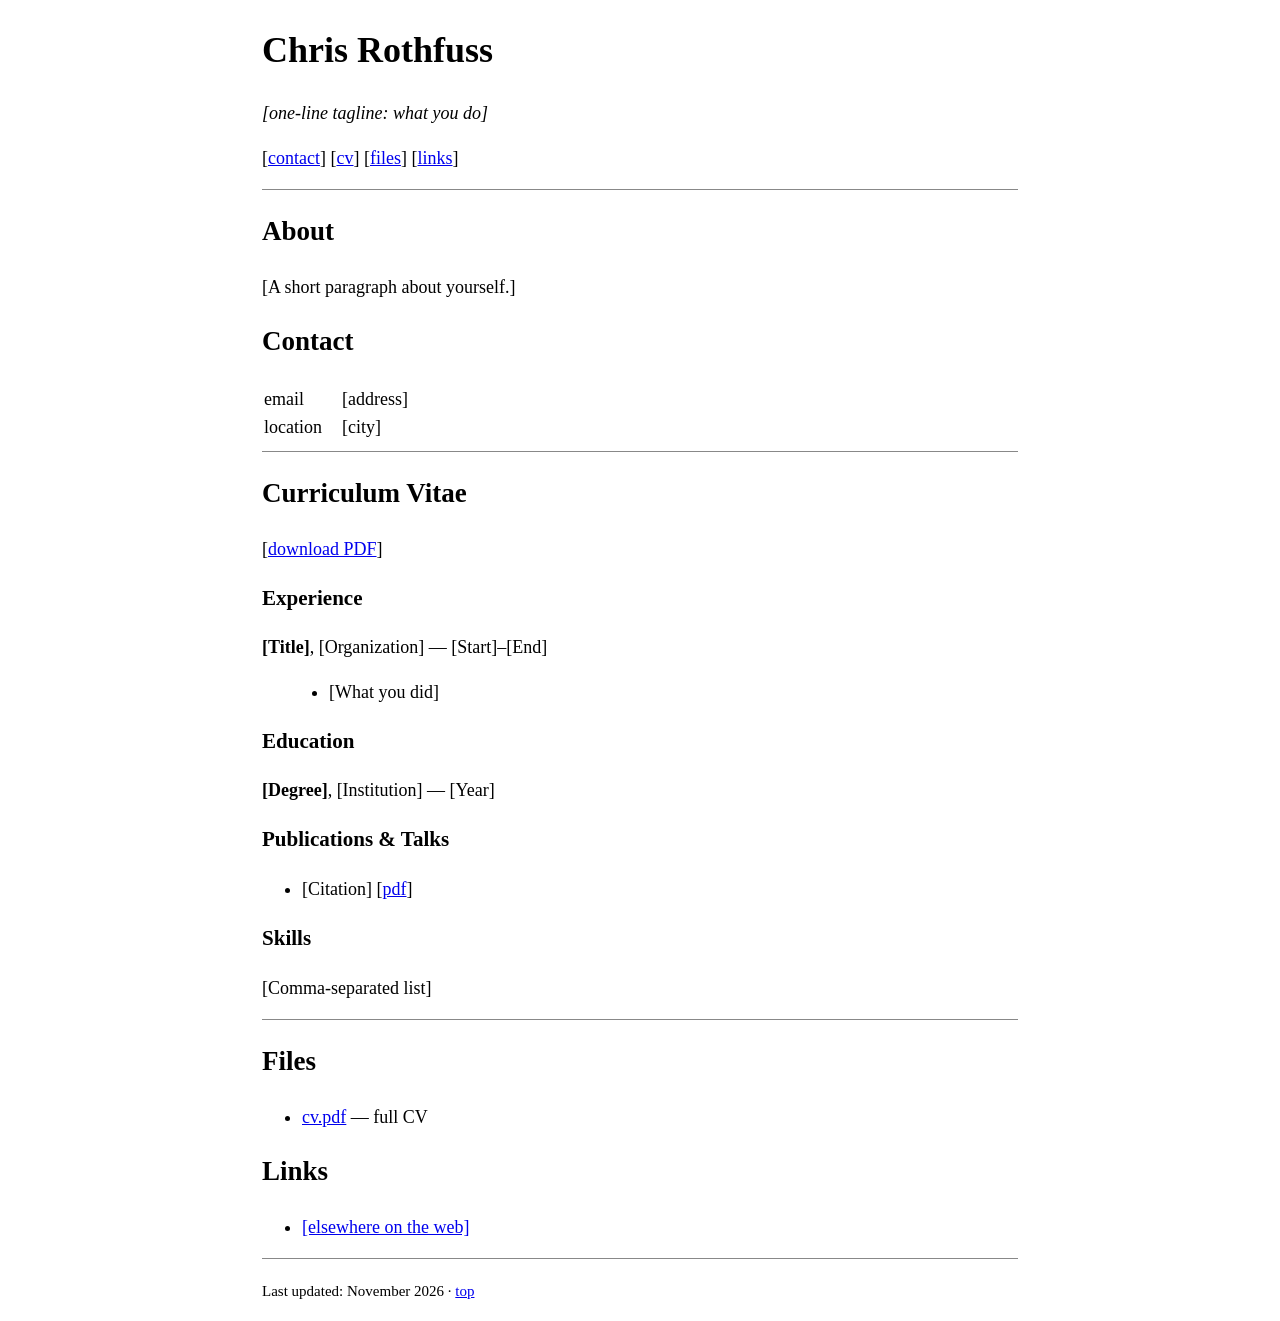
==== index.html @ 146966d4 "Scaffold minimal static personal site Co-Authored-By: Claude Opus 5.5 <noreply@anthropic.com> Claude" ====
<!DOCTYPE html>
<html lang="en">
<head>
<meta charset="utf-8">
<meta name="viewport" content="width=device-width, initial-scale=1">
<title>Chris Rothfuss</title>
<meta name="description" content="Chris Rothfuss - contact, CV, and files.">
<link rel="stylesheet" href="style.css">
</head>
<body>

<h1>Chris Rothfuss</h1>
<p><i>[one-line tagline: what you do]</i></p>

<p>
[<a href="#contact">contact</a>]
[<a href="#cv">cv</a>]
[<a href="#files">files</a>]
[<a href="#links">links</a>]
</p>

<hr>

<h2 id="about">About</h2>
<p>[A short paragraph about yourself.]</p>

<h2 id="contact">Contact</h2>
<table>
<tr><td>email</td><td>[address]</td></tr>
<tr><td>location</td><td>[city]</td></tr>
</table>

<hr>

<h2 id="cv">Curriculum Vitae</h2>
<p>[<a href="files/cv.pdf">download PDF</a>]</p>

<h3>Experience</h3>
<dl>
<dt><b>[Title]</b>, [Organization] &mdash; [Start]&ndash;[End]</dt>
<dd>
<ul>
<li>[What you did]</li>
</ul>
</dd>
</dl>

<h3>Education</h3>
<dl>
<dt><b>[Degree]</b>, [Institution] &mdash; [Year]</dt>
</dl>

<h3>Publications &amp; Talks</h3>
<ul>
<li>[Citation] [<a href="#">pdf</a>]</li>
</ul>

<h3>Skills</h3>
<p>[Comma-separated list]</p>

<hr>

<h2 id="files">Files</h2>
<ul>
<li><a href="files/cv.pdf">cv.pdf</a> &mdash; full CV</li>
</ul>

<h2 id="links">Links</h2>
<ul>
<li><a href="#">[elsewhere on the web]</a></li>
</ul>

<hr>
<p><small>Last updated: November 2026 &middot; <a href="#">top</a></small></p>

</body>
</html>
---- style.css ----
/* Deliberately minimal. The page should read fine with this file deleted. */
body {
  max-width: 42em;
  margin: 1em auto;
  padding: 0 16px;
  font-family: "Times New Roman", Times, serif;
  font-size: 18px;
  line-height: 1.45;
  color: #000;
  background: #fff;
}
a { color: #00e; }
a:visited { color: #551a8b; }
hr { border: 0; border-top: 1px solid #888; }
td { padding: 0 1em 0 0; vertical-align: top; }
dd { margin-left: 1.5em; }
@media (prefers-color-scheme: dark) {
  body { color: #ddd; background: #111; }
  a { color: #8ab4ff; }
  a:visited { color: #c58af9; }
}
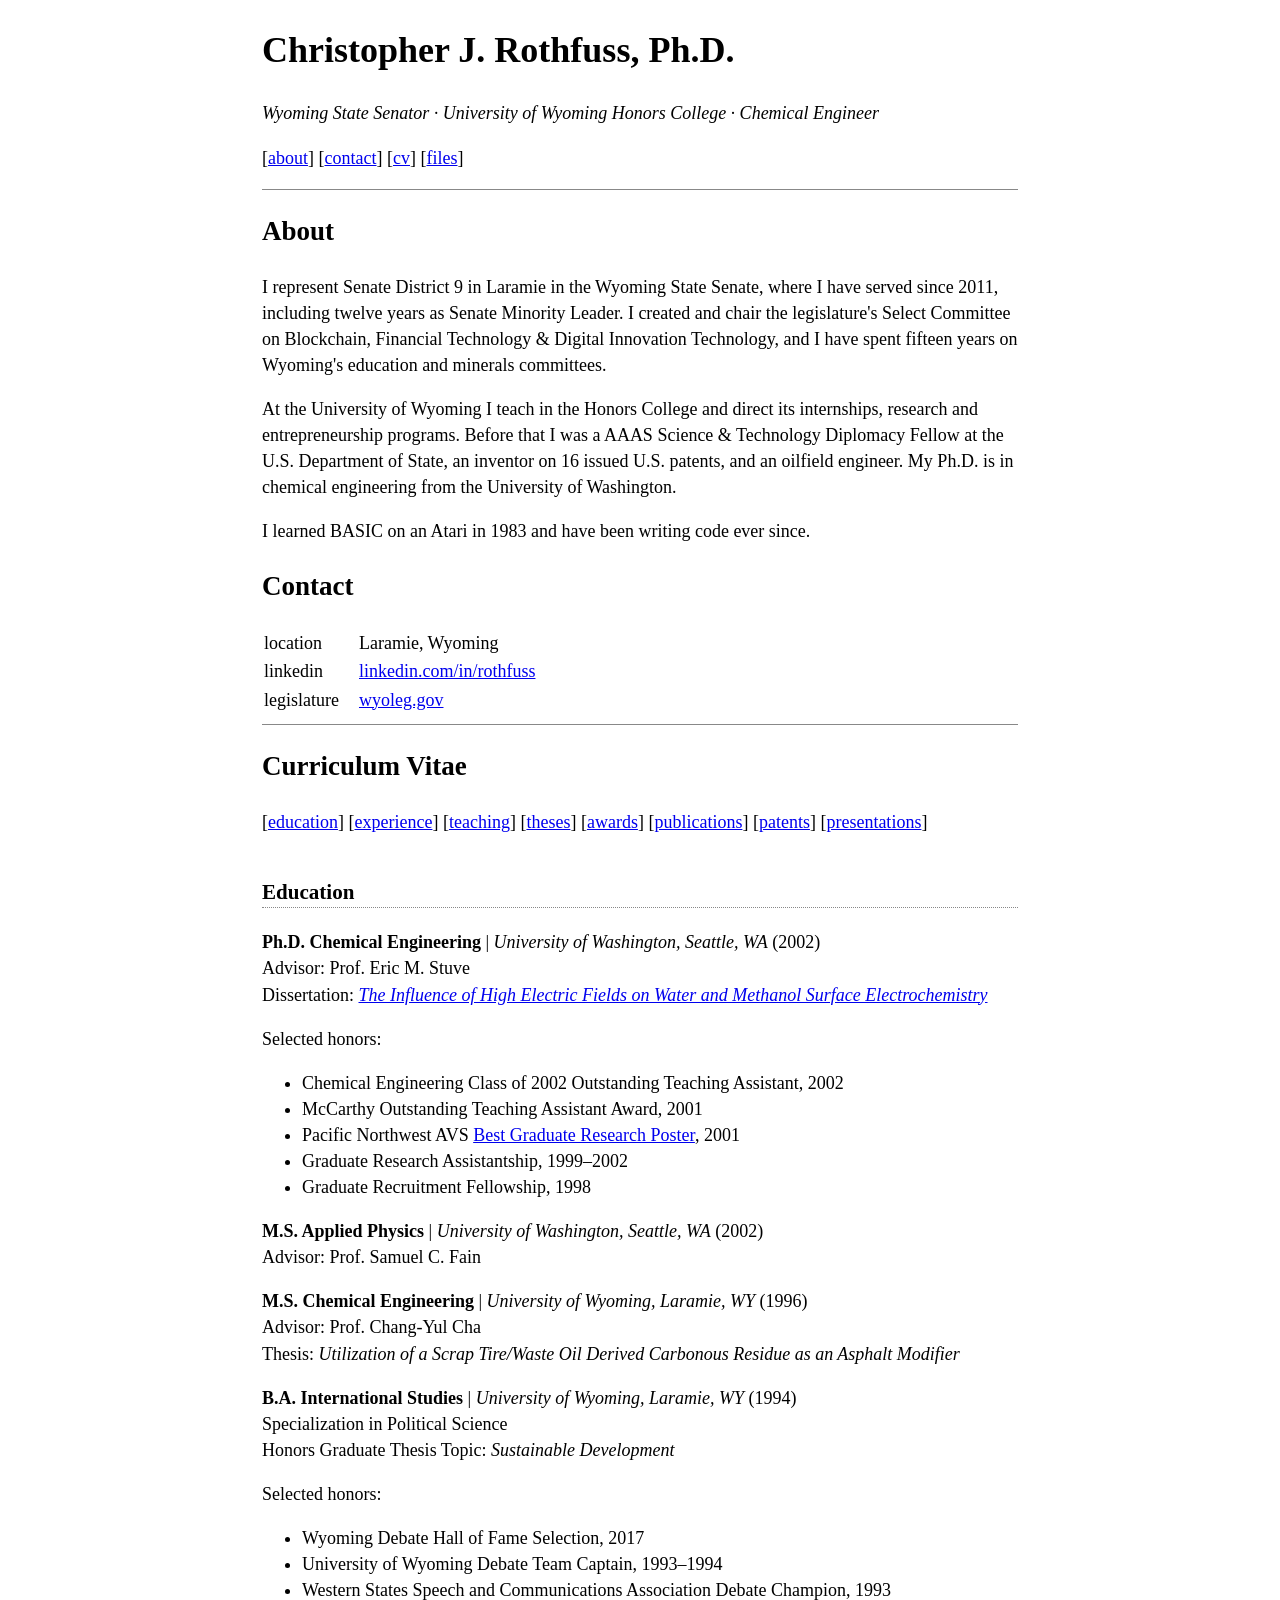
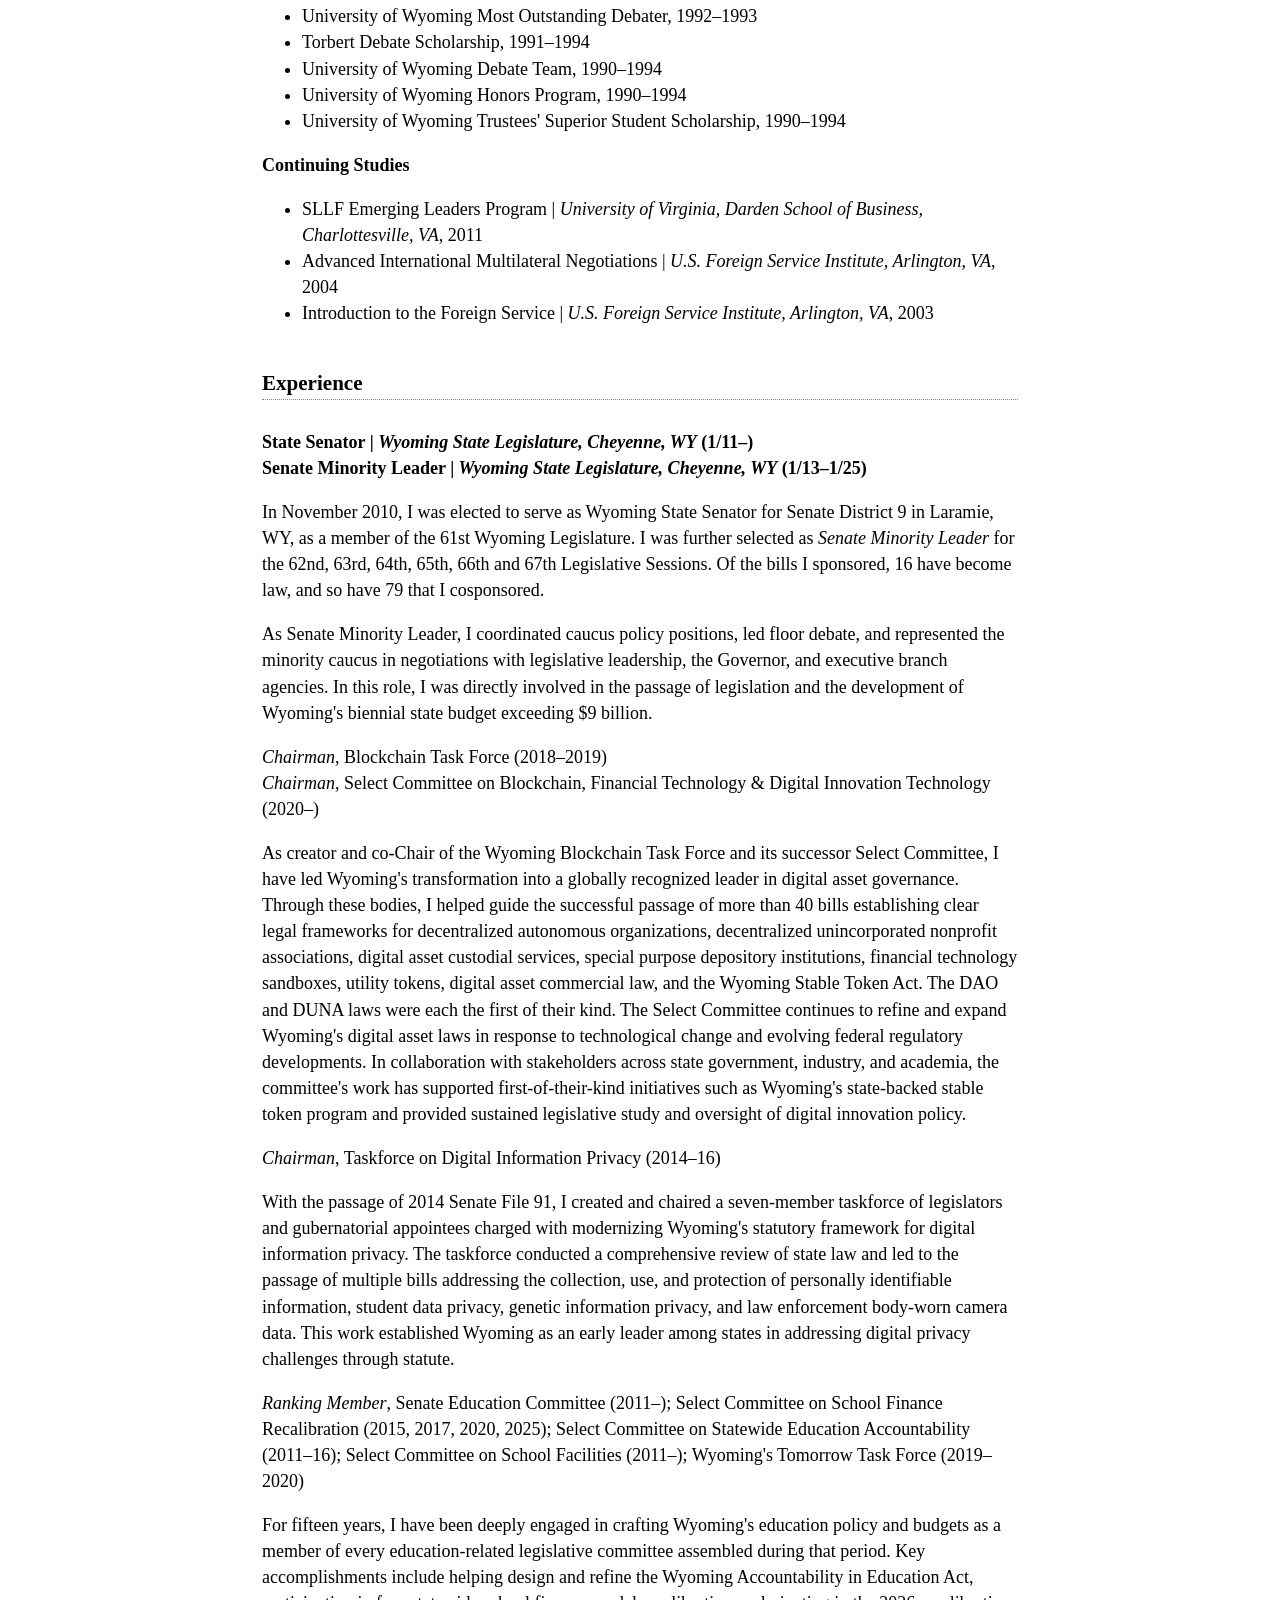
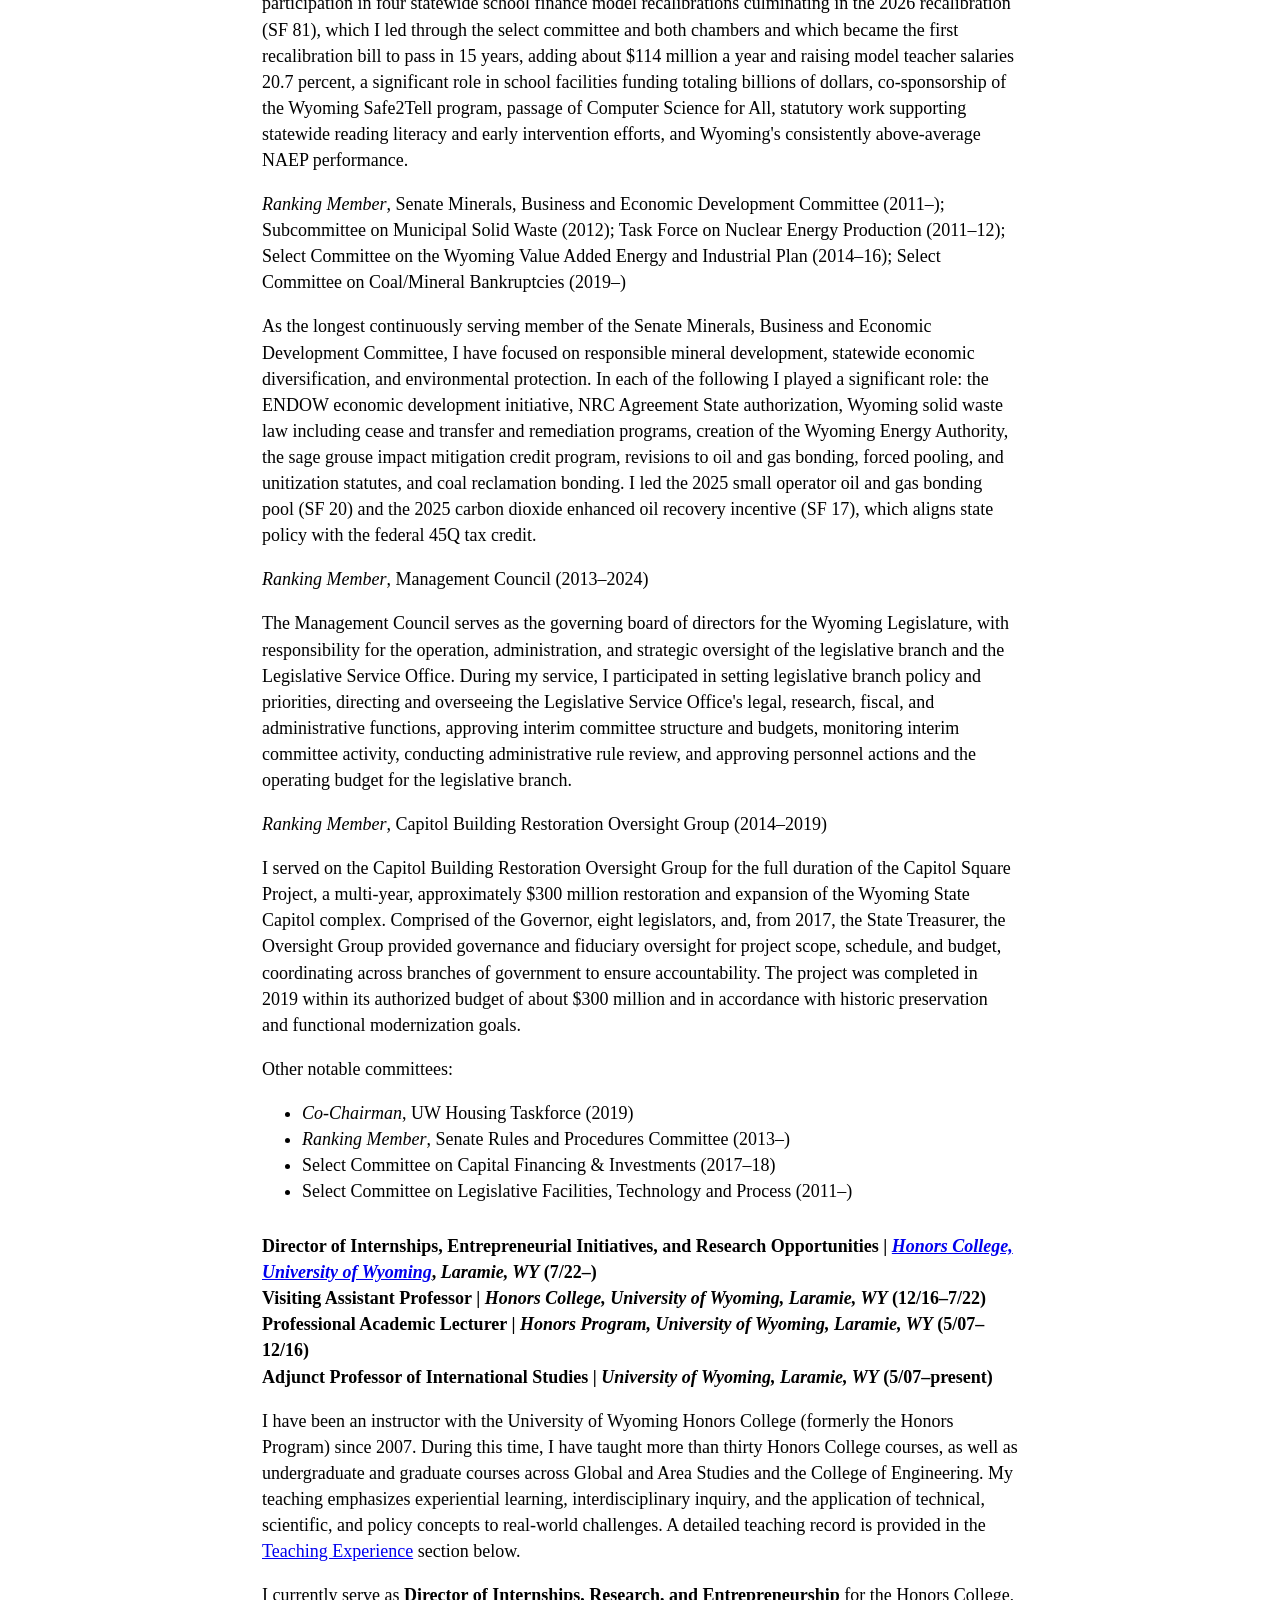
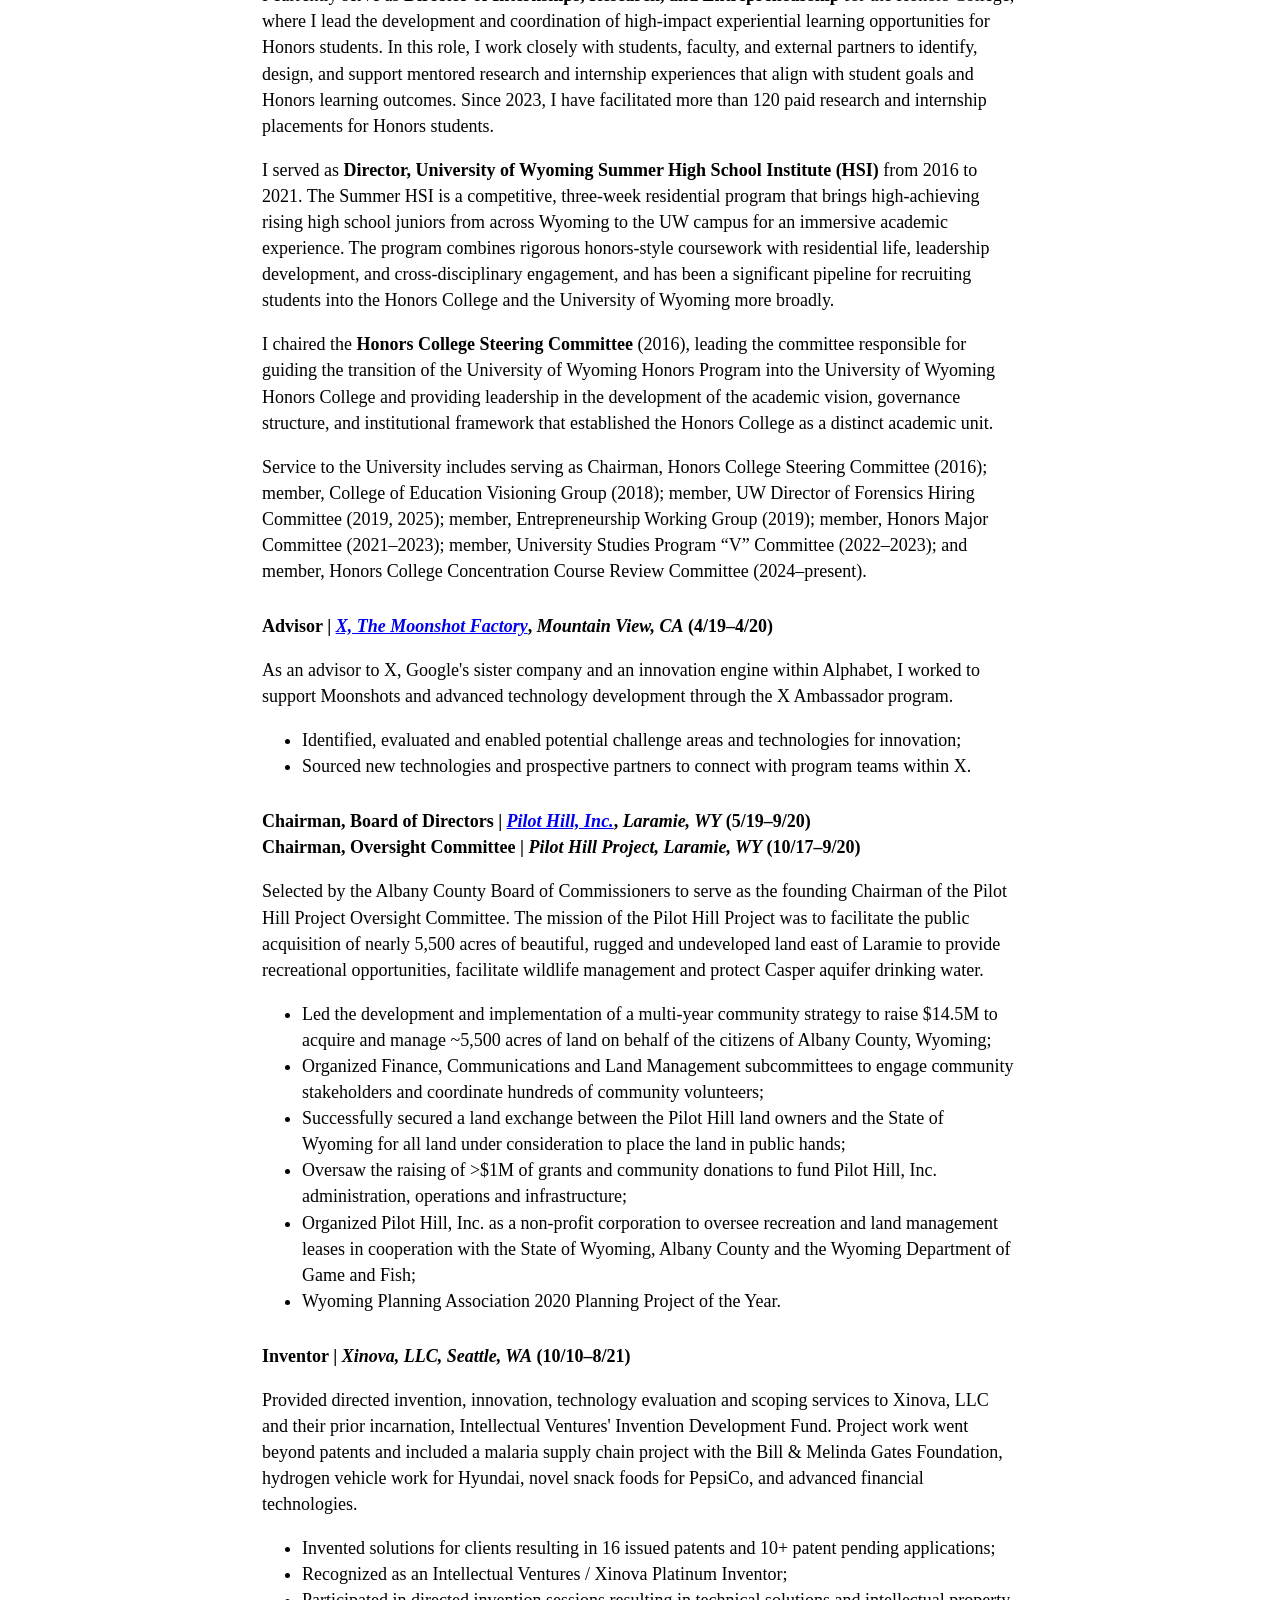
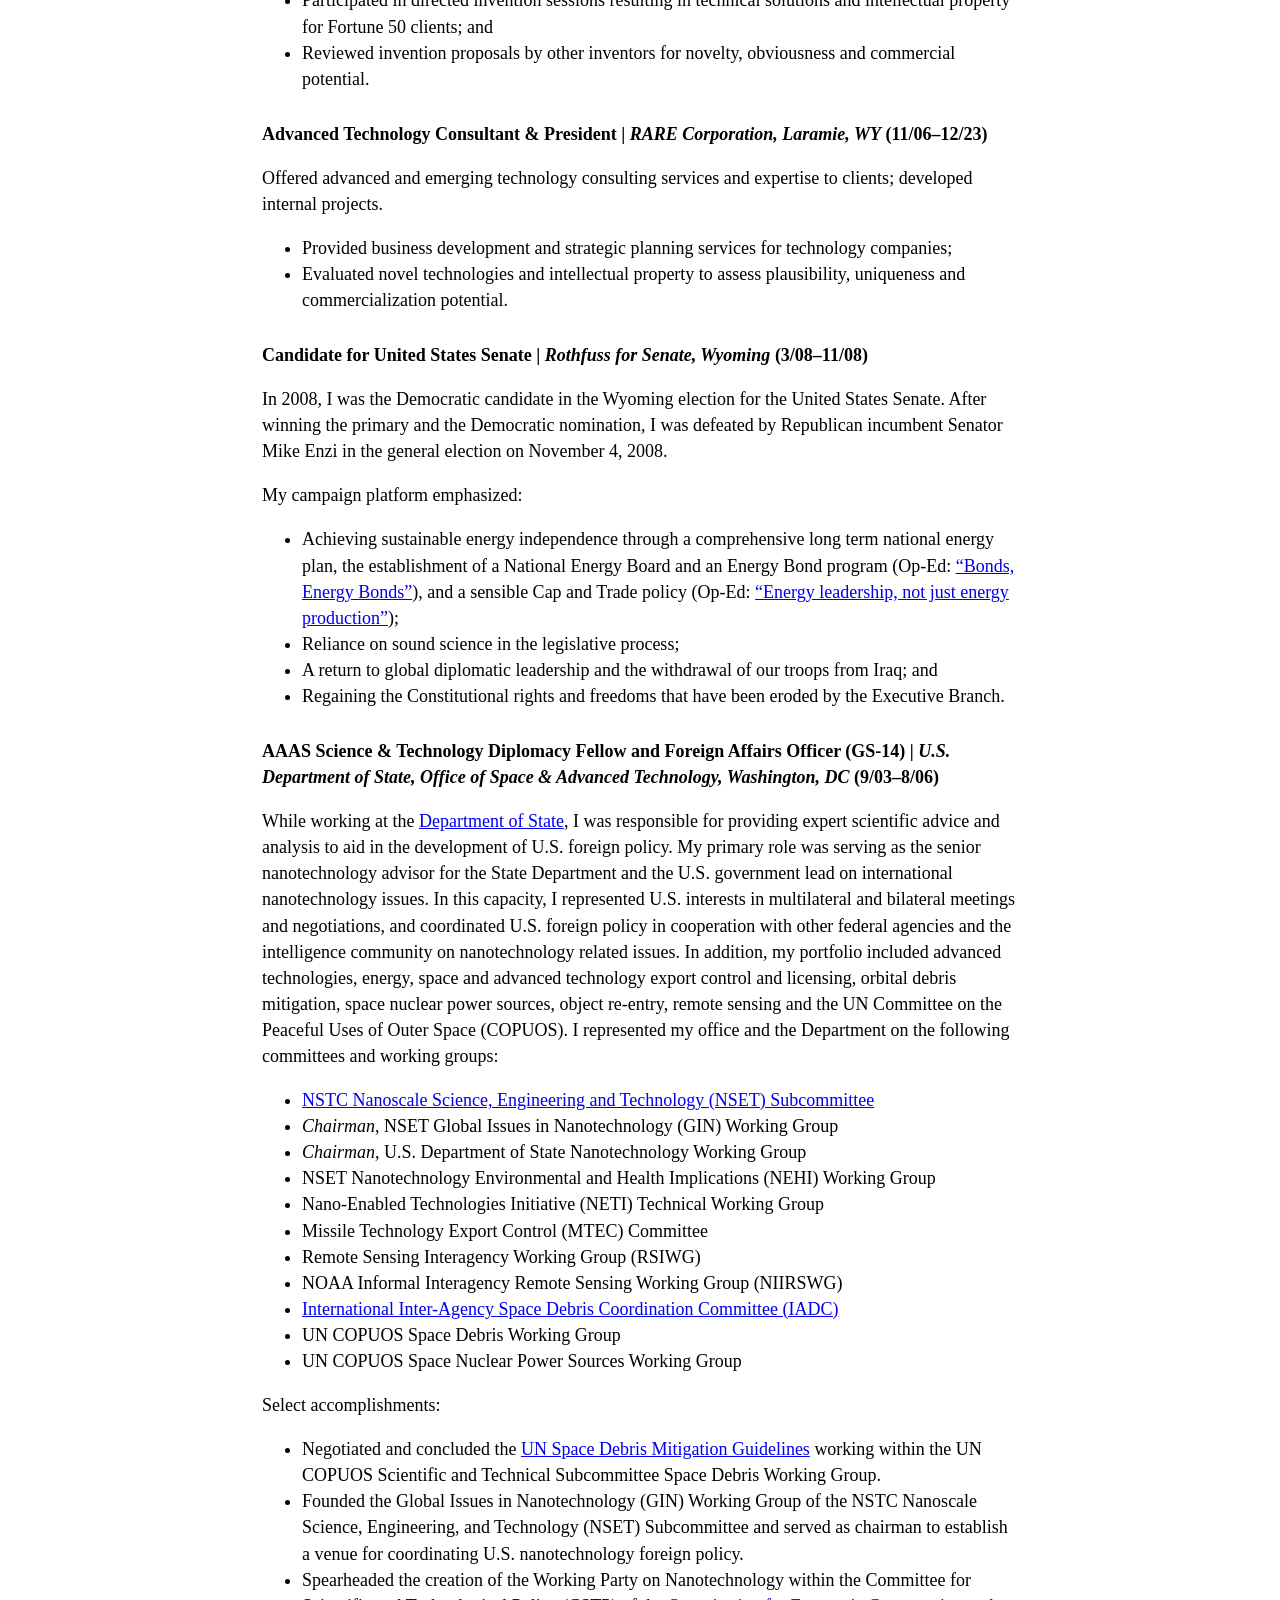
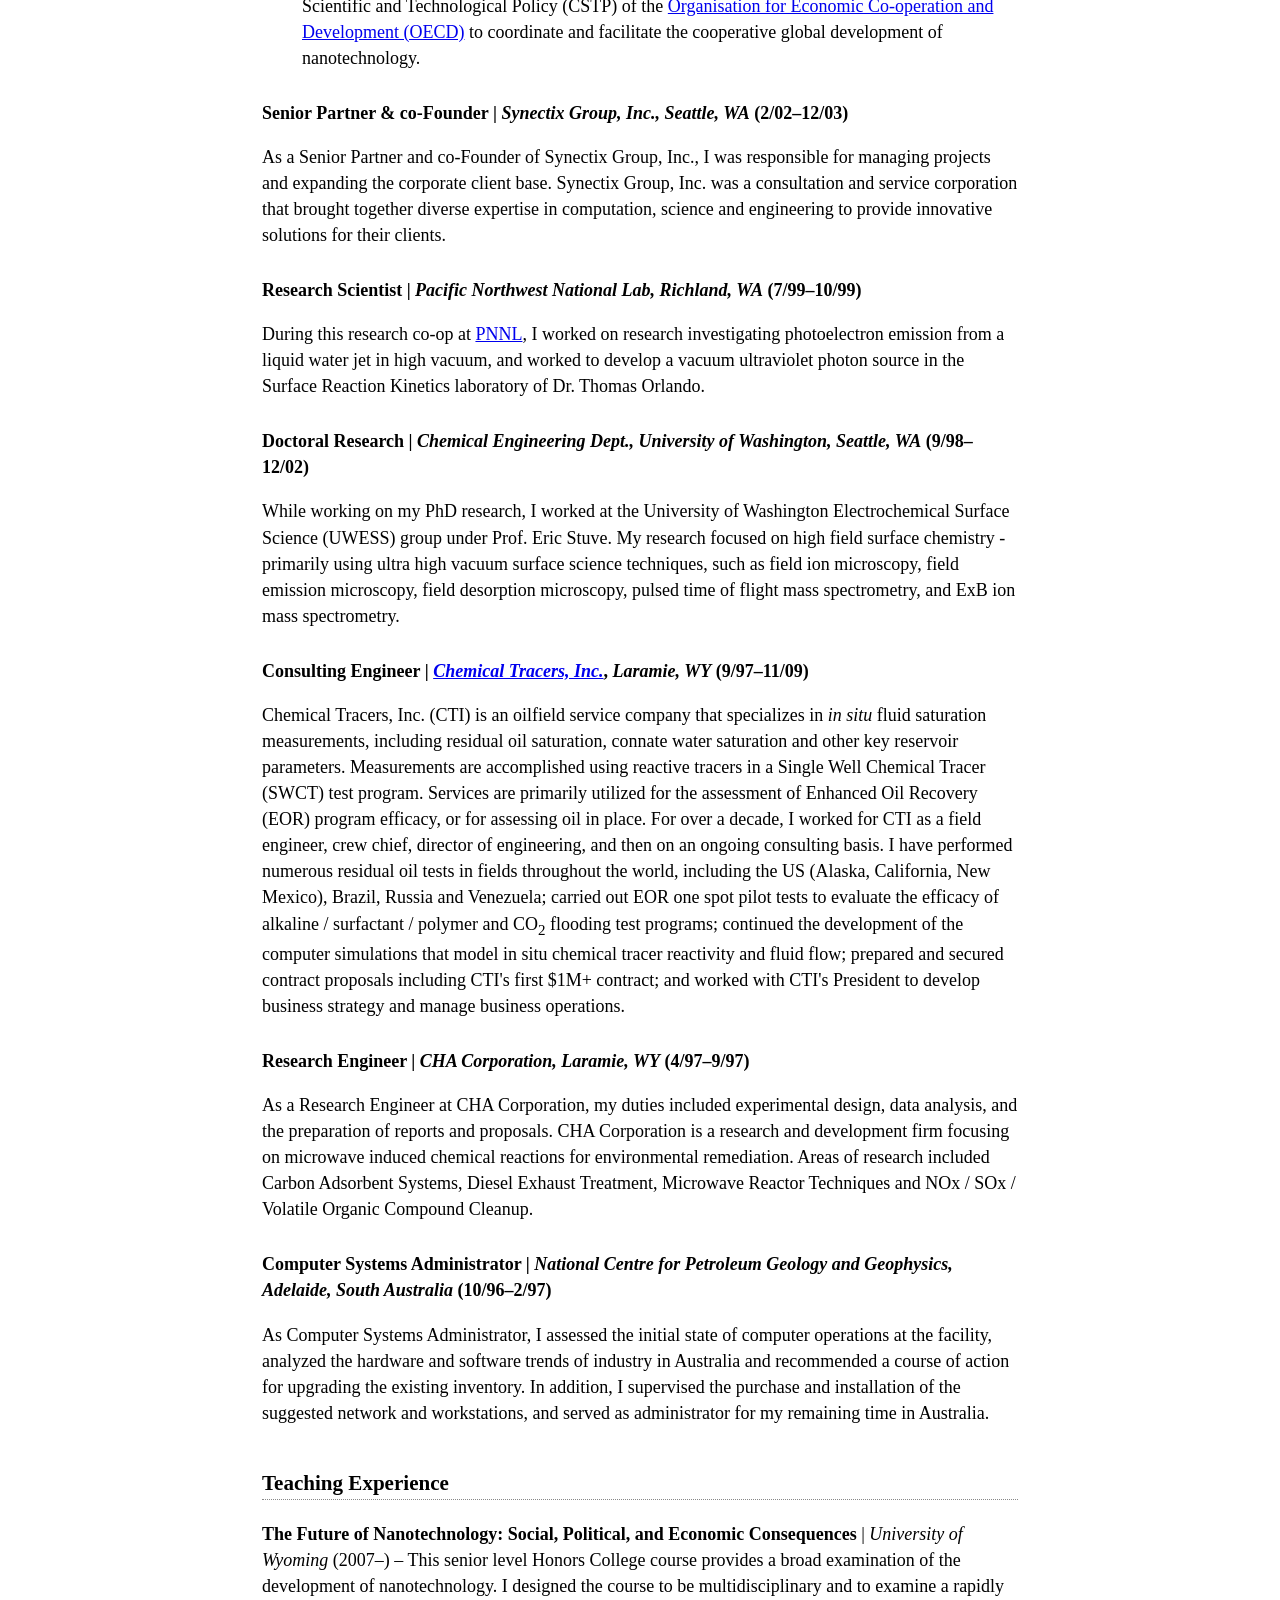
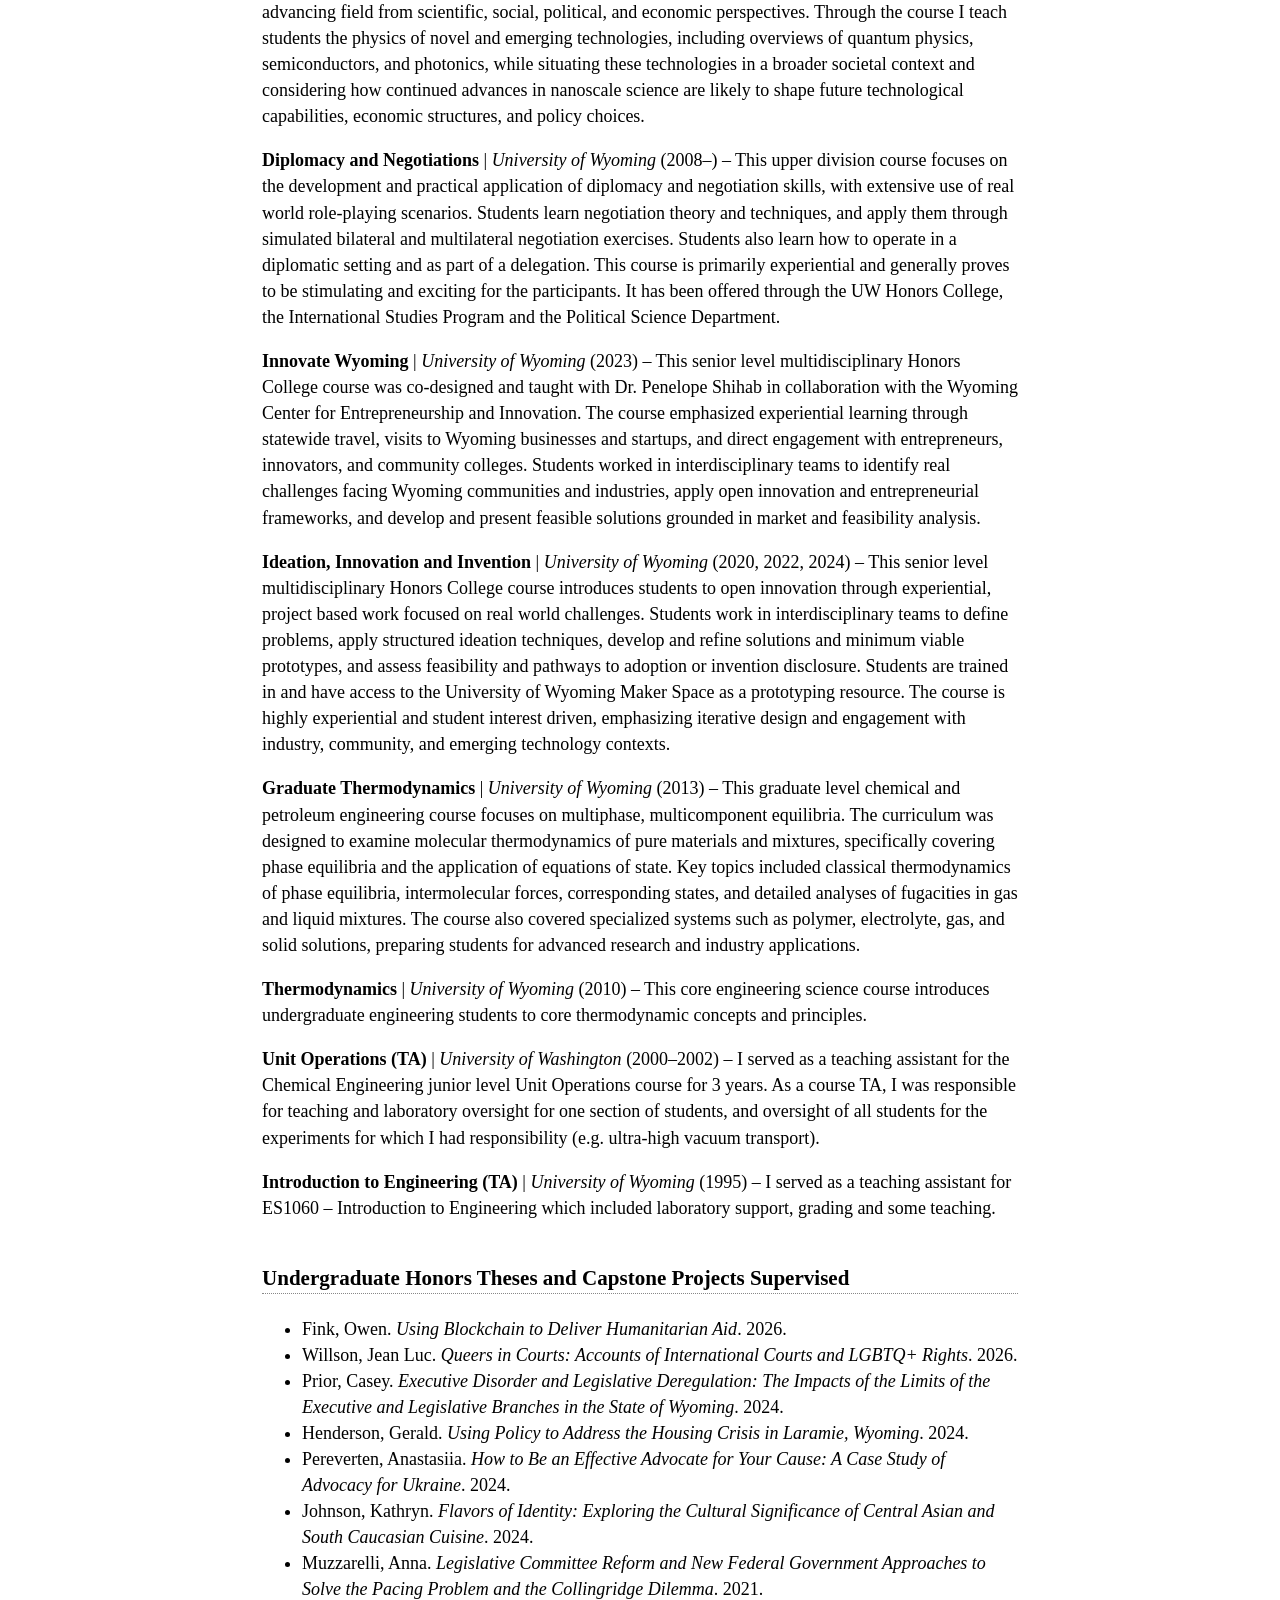
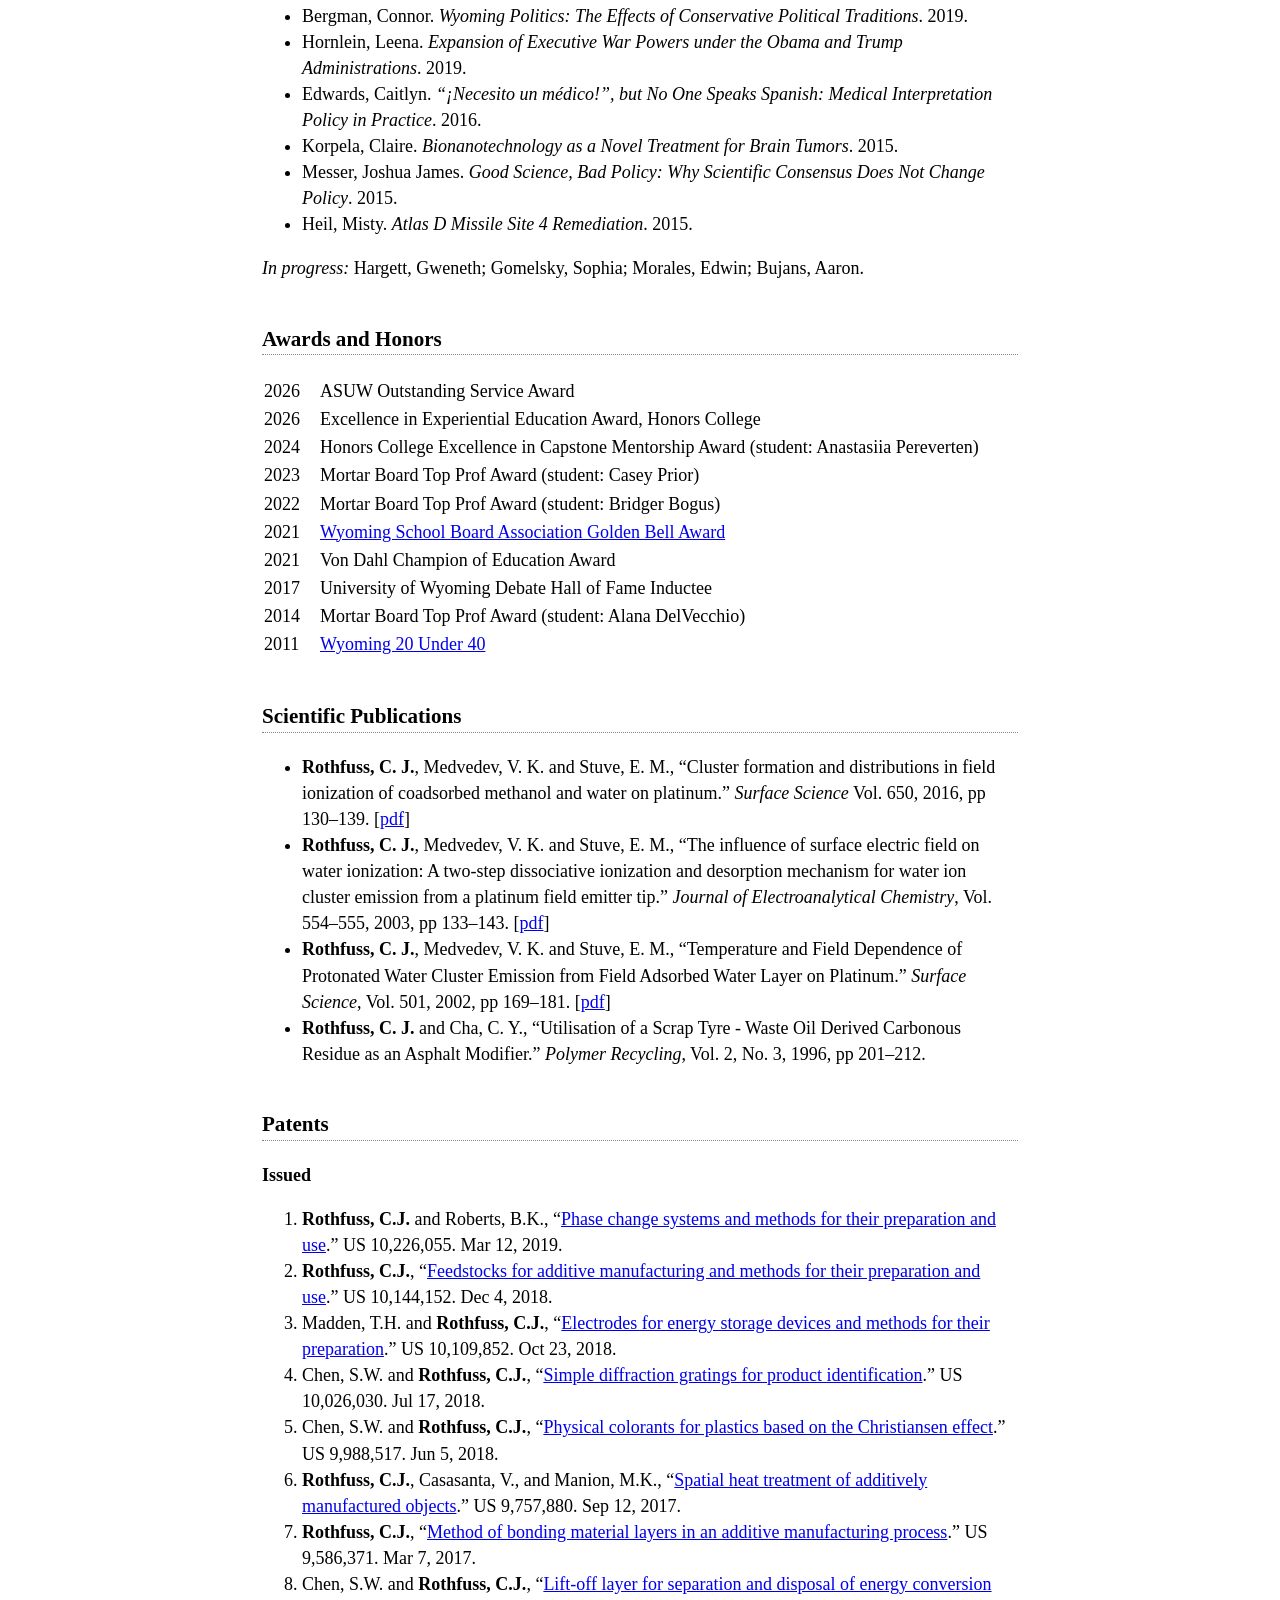
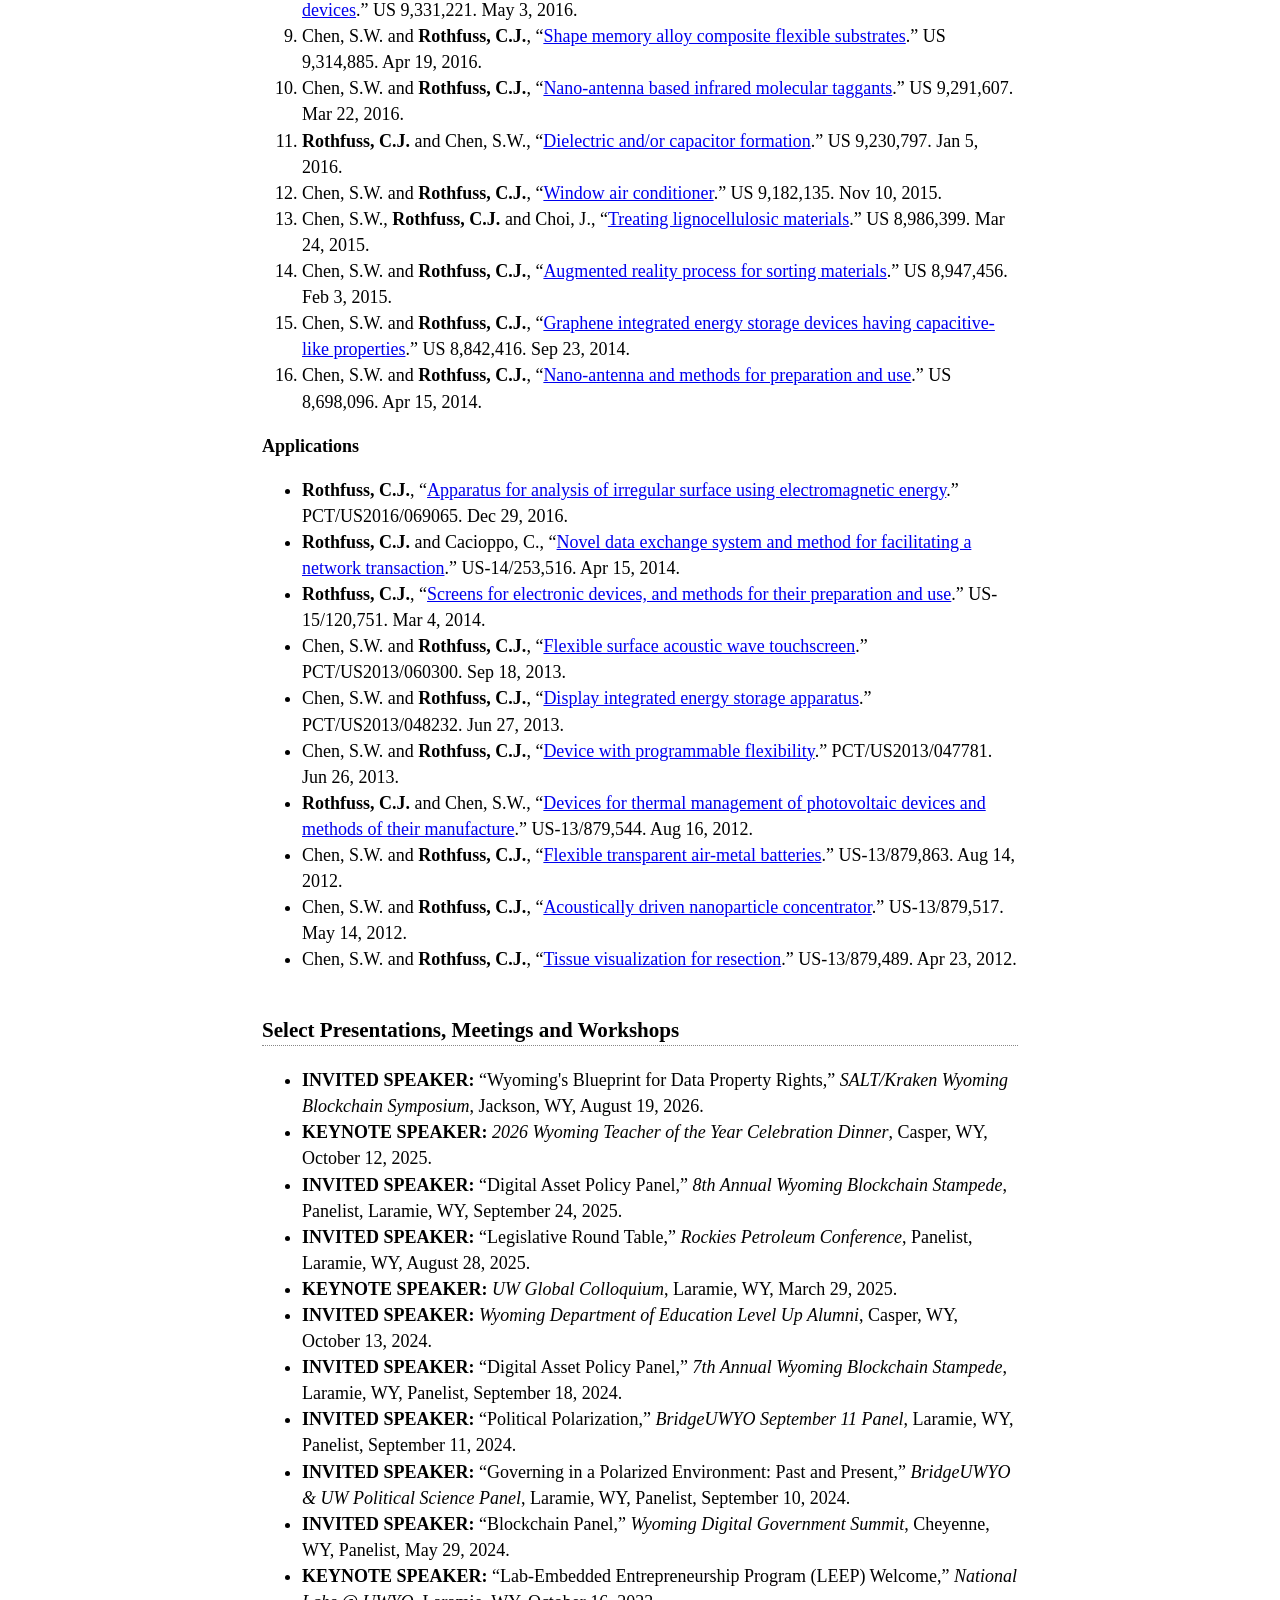
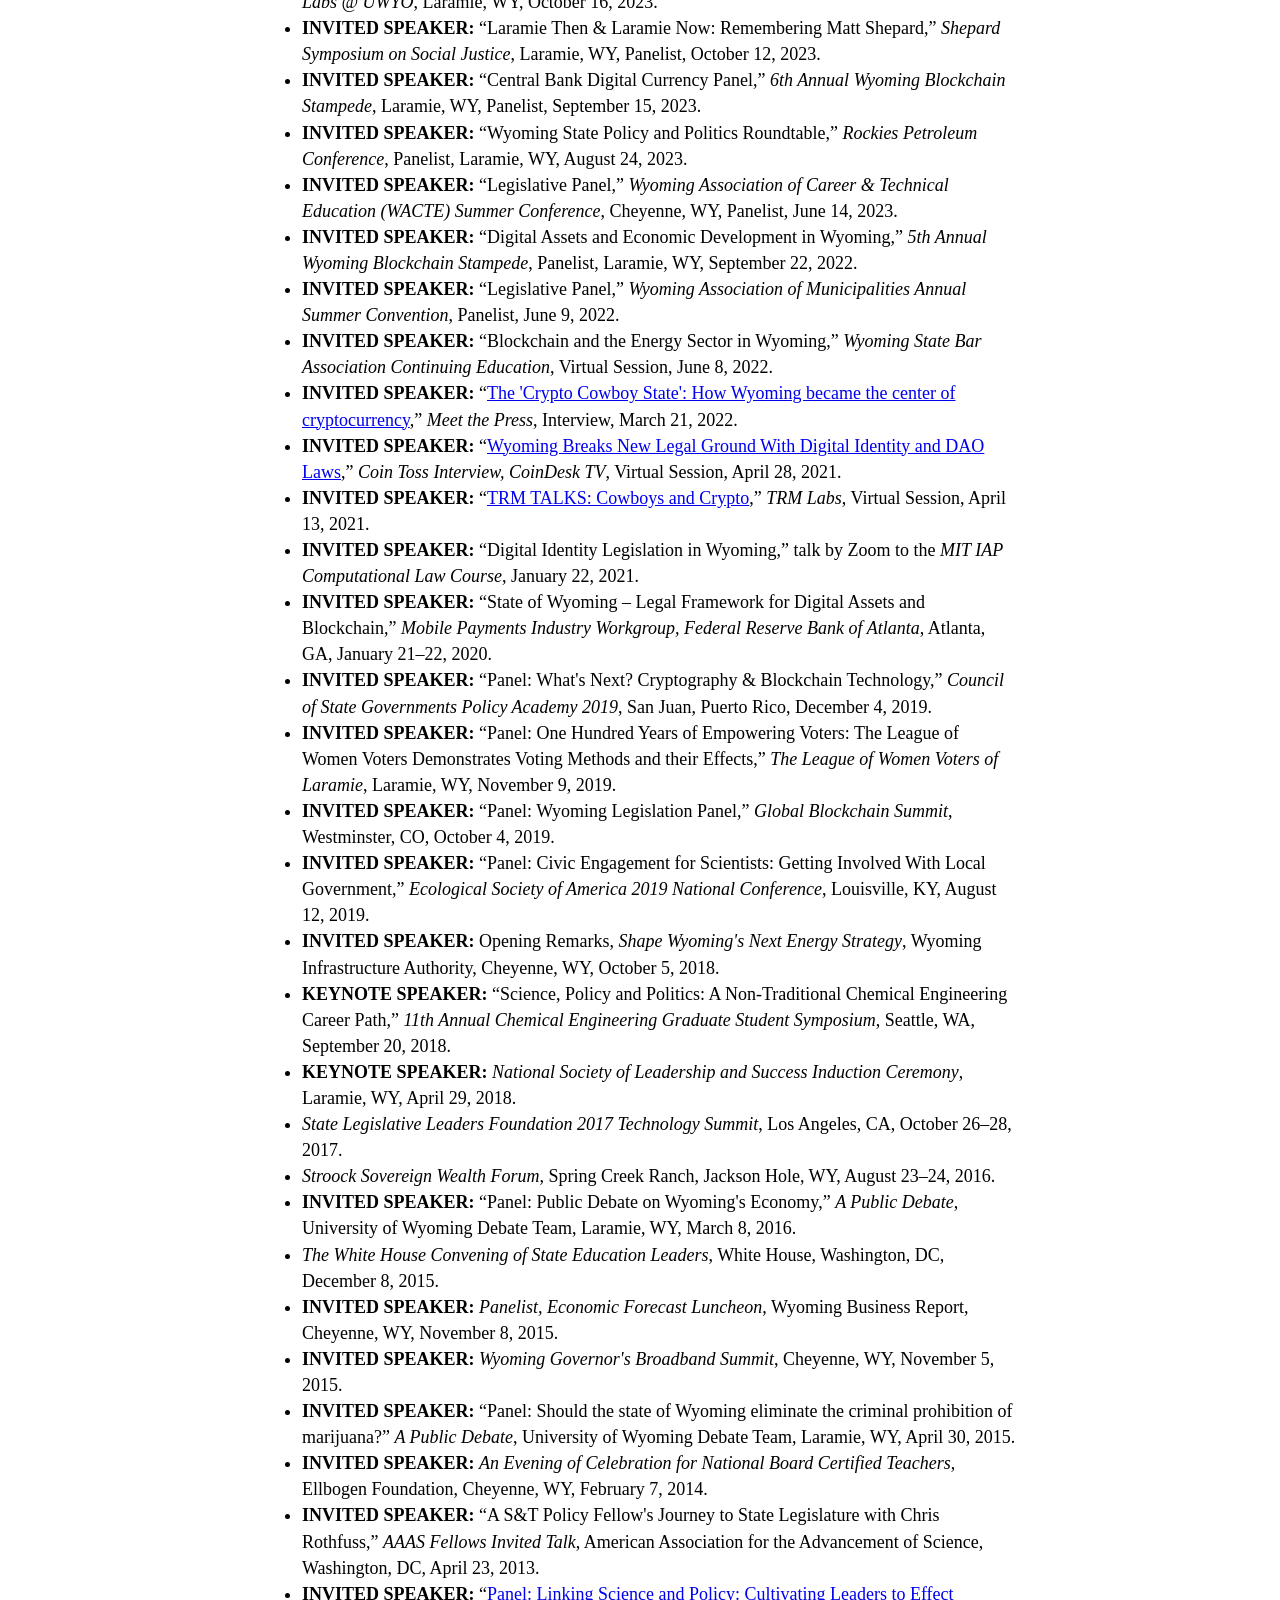
==== commit 36ae6905: "Add full CV content and associated files Co-Authored-By: Claude Opus 5.5 <noreply@anthropic.com> Cla" ====
--- a/index.html
+++ b/index.html
@@ -4,70 +4,660 @@
 <meta charset="utf-8">
 <meta name="viewport" content="width=device-width, initial-scale=1">
 <title>Chris Rothfuss</title>
-<meta name="description" content="Chris Rothfuss - contact, CV, and files.">
+<meta name="description" content="Christopher J. Rothfuss, Ph.D. - Wyoming State Senator, University of Wyoming Honors College faculty, chemical engineer. Full CV and files.">
 <link rel="stylesheet" href="style.css">
 </head>
 <body>
 
-<h1>Chris Rothfuss</h1>
-<p><i>[one-line tagline: what you do]</i></p>
+<h1>Christopher J. Rothfuss, Ph.D.</h1>
+<p><i>Wyoming State Senator &middot; University of Wyoming Honors College &middot; Chemical Engineer</i></p>
 
 <p>
+[<a href="#about">about</a>]
 [<a href="#contact">contact</a>]
 [<a href="#cv">cv</a>]
 [<a href="#files">files</a>]
-[<a href="#links">links</a>]
 </p>
 
 <hr>
 
 <h2 id="about">About</h2>
-<p>[A short paragraph about yourself.]</p>
+<p>
+I represent Senate District 9 in Laramie in the Wyoming State Senate, where I have served since 2011,
+including twelve years as Senate Minority Leader. I created and chair the legislature's
+Select Committee on Blockchain, Financial Technology &amp; Digital Innovation Technology, and I have
+spent fifteen years on Wyoming's education and minerals committees.
+</p>
+<p>
+At the University of Wyoming I teach in the Honors College and direct its internships, research and
+entrepreneurship programs. Before that I was a AAAS Science &amp; Technology Diplomacy Fellow at the
+U.S. Department of State, an inventor on 16 issued U.S. patents, and an oilfield engineer. My Ph.D. is
+in chemical engineering from the University of Washington.
+</p>
+<p>
+I learned BASIC on an Atari in 1983 and have been writing code ever since.
+</p>
 
 <h2 id="contact">Contact</h2>
 <table>
-<tr><td>email</td><td>[address]</td></tr>
-<tr><td>location</td><td>[city]</td></tr>
+<tr><td>location</td><td>Laramie, Wyoming</td></tr>
+<tr><td>linkedin</td><td><a href="https://www.linkedin.com/in/rothfuss">linkedin.com/in/rothfuss</a></td></tr>
+<tr><td>legislature</td><td><a href="http://www.wyoleg.gov/Legislators/2026/S/1971">wyoleg.gov</a></td></tr>
 </table>
 
 <hr>
 
 <h2 id="cv">Curriculum Vitae</h2>
-<p>[<a href="files/cv.pdf">download PDF</a>]</p>
-
-<h3>Experience</h3>
-<dl>
-<dt><b>[Title]</b>, [Organization] &mdash; [Start]&ndash;[End]</dt>
-<dd>
-<ul>
-<li>[What you did]</li>
-</ul>
-</dd>
-</dl>
-
-<h3>Education</h3>
-<dl>
-<dt><b>[Degree]</b>, [Institution] &mdash; [Year]</dt>
-</dl>
-
-<h3>Publications &amp; Talks</h3>
-<ul>
-<li>[Citation] [<a href="#">pdf</a>]</li>
-</ul>
-
-<h3>Skills</h3>
-<p>[Comma-separated list]</p>
+<p>
+[<a href="#education">education</a>]
+[<a href="#experience">experience</a>]
+[<a href="#teaching">teaching</a>]
+[<a href="#theses">theses</a>]
+[<a href="#awards">awards</a>]
+[<a href="#publications">publications</a>]
+[<a href="#patents">patents</a>]
+[<a href="#presentations">presentations</a>]
+</p>
+
+<!-- ============================================================ -->
+<h3 id="education">Education</h3>
+
+<p><b>Ph.D. Chemical Engineering</b> | <i>University of Washington, Seattle, WA</i> (2002)<br>
+Advisor: Prof. Eric M. Stuve<br>
+Dissertation: <a href="files/rothfuss_dissertation_2002.pdf"><i>The Influence of High Electric Fields on Water and Methanol Surface Electrochemistry</i></a></p>
+<p>Selected honors:</p>
+<ul>
+<li>Chemical Engineering Class of 2002 Outstanding Teaching Assistant, 2002</li>
+<li>McCarthy Outstanding Teaching Assistant Award, 2001</li>
+<li>Pacific Northwest AVS <a href="files/pnw_avs_poster_2001.pdf">Best Graduate Research Poster</a>, 2001</li>
+<li>Graduate Research Assistantship, 1999&ndash;2002</li>
+<li>Graduate Recruitment Fellowship, 1998</li>
+</ul>
+
+<p><b>M.S. Applied Physics</b> | <i>University of Washington, Seattle, WA</i> (2002)<br>
+Advisor: Prof. Samuel C. Fain</p>
+
+<p><b>M.S. Chemical Engineering</b> | <i>University of Wyoming, Laramie, WY</i> (1996)<br>
+Advisor: Prof. Chang-Yul Cha<br>
+Thesis: <i>Utilization of a Scrap Tire/Waste Oil Derived Carbonous Residue as an Asphalt Modifier</i></p>
+
+<p><b>B.A. International Studies</b> | <i>University of Wyoming, Laramie, WY</i> (1994)<br>
+Specialization in Political Science<br>
+Honors Graduate Thesis Topic: <i>Sustainable Development</i></p>
+<p>Selected honors:</p>
+<ul>
+<li>Wyoming Debate Hall of Fame Selection, 2017</li>
+<li>University of Wyoming Debate Team Captain, 1993&ndash;1994</li>
+<li>Western States Speech and Communications Association Debate Champion, 1993</li>
+<li>University of Wyoming Most Outstanding Debater, 1992&ndash;1993</li>
+<li>Torbert Debate Scholarship, 1991&ndash;1994</li>
+<li>University of Wyoming Debate Team, 1990&ndash;1994</li>
+<li>University of Wyoming Honors Program, 1990&ndash;1994</li>
+<li>University of Wyoming Trustees' Superior Student Scholarship, 1990&ndash;1994</li>
+</ul>
+
+<p><b>Continuing Studies</b></p>
+<ul>
+<li>SLLF Emerging Leaders Program | <i>University of Virginia, Darden School of Business, Charlottesville, VA</i>, 2011</li>
+<li>Advanced International Multilateral Negotiations | <i>U.S. Foreign Service Institute, Arlington, VA</i>, 2004</li>
+<li>Introduction to the Foreign Service | <i>U.S. Foreign Service Institute, Arlington, VA</i>, 2003</li>
+</ul>
+
+<!-- ============================================================ -->
+<h3 id="experience">Experience</h3>
+
+<h4>State Senator | <i>Wyoming State Legislature, Cheyenne, WY</i> (1/11&ndash;)<br>
+Senate Minority Leader | <i>Wyoming State Legislature, Cheyenne, WY</i> (1/13&ndash;1/25)</h4>
+
+<p>In November 2010, I was elected to serve as Wyoming State Senator for Senate District 9 in Laramie,
+WY, as a member of the 61st Wyoming Legislature. I was further selected as <i>Senate Minority
+Leader</i> for the 62nd, 63rd, 64th, 65th, 66th and 67th Legislative Sessions. Of the bills I
+sponsored, 16 have become law, and so have 79 that I cosponsored.</p>
+
+<p>As Senate Minority Leader, I coordinated caucus policy positions, led floor debate, and represented
+the minority caucus in negotiations with legislative leadership, the Governor, and executive branch
+agencies. In this role, I was directly involved in the passage of legislation and the development of
+Wyoming's biennial state budget exceeding $9 billion.</p>
+
+<p><i>Chairman</i>, Blockchain Task Force (2018&ndash;2019)<br>
+<i>Chairman</i>, Select Committee on Blockchain, Financial Technology &amp; Digital Innovation Technology (2020&ndash;)</p>
+<p>As creator and co-Chair of the Wyoming Blockchain Task Force and its successor Select Committee, I
+have led Wyoming's transformation into a globally recognized leader in digital asset governance.
+Through these bodies, I helped guide the successful passage of more than 40 bills establishing clear
+legal frameworks for decentralized autonomous organizations, decentralized unincorporated nonprofit
+associations, digital asset custodial services, special purpose depository institutions, financial
+technology sandboxes, utility tokens, digital asset commercial law, and the Wyoming Stable Token Act.
+The DAO and DUNA laws were each the first of their kind. The Select Committee continues to refine and
+expand Wyoming's digital asset laws in response to technological change and evolving federal
+regulatory developments. In collaboration with stakeholders across state government, industry, and
+academia, the committee's work has supported first-of-their-kind initiatives such as Wyoming's
+state-backed stable token program and provided sustained legislative study and oversight of digital
+innovation policy.</p>
+
+<p><i>Chairman</i>, Taskforce on Digital Information Privacy (2014&ndash;16)</p>
+<p>With the passage of 2014 Senate File 91, I created and chaired a seven-member taskforce of
+legislators and gubernatorial appointees charged with modernizing Wyoming's statutory framework for
+digital information privacy. The taskforce conducted a comprehensive review of state law and led to
+the passage of multiple bills addressing the collection, use, and protection of personally
+identifiable information, student data privacy, genetic information privacy, and law enforcement
+body-worn camera data. This work established Wyoming as an early leader among states in addressing
+digital privacy challenges through statute.</p>
+
+<p><i>Ranking Member</i>, Senate Education Committee (2011&ndash;); Select Committee on School Finance
+Recalibration (2015, 2017, 2020, 2025); Select Committee on Statewide Education Accountability
+(2011&ndash;16); Select Committee on School Facilities (2011&ndash;); Wyoming's Tomorrow Task Force
+(2019&ndash;2020)</p>
+<p>For fifteen years, I have been deeply engaged in crafting Wyoming's education policy and budgets as
+a member of every education-related legislative committee assembled during that period. Key
+accomplishments include helping design and refine the Wyoming Accountability in Education Act,
+participation in four statewide school finance model recalibrations culminating in the 2026
+recalibration (SF 81), which I led through the select committee and both chambers and which became
+the first recalibration bill to pass in 15 years, adding about $114 million a year and raising model
+teacher salaries 20.7 percent, a significant role in school facilities funding totaling billions of
+dollars, co-sponsorship of the Wyoming Safe2Tell program, passage of Computer Science for All,
+statutory work supporting statewide reading literacy and early intervention efforts, and Wyoming's
+consistently above-average NAEP performance.</p>
+
+<p><i>Ranking Member</i>, Senate Minerals, Business and Economic Development Committee (2011&ndash;);
+Subcommittee on Municipal Solid Waste (2012); Task Force on Nuclear Energy Production (2011&ndash;12);
+Select Committee on the Wyoming Value Added Energy and Industrial Plan (2014&ndash;16); Select
+Committee on Coal/Mineral Bankruptcies (2019&ndash;)</p>
+<p>As the longest continuously serving member of the Senate Minerals, Business and Economic
+Development Committee, I have focused on responsible mineral development, statewide economic
+diversification, and environmental protection. In each of the following I played a significant role:
+the ENDOW economic development initiative, NRC Agreement State authorization, Wyoming solid waste law
+including cease and transfer and remediation programs, creation of the Wyoming Energy Authority, the
+sage grouse impact mitigation credit program, revisions to oil and gas bonding, forced pooling, and
+unitization statutes, and coal reclamation bonding. I led the 2025 small operator oil and gas bonding
+pool (SF 20) and the 2025 carbon dioxide enhanced oil recovery incentive (SF 17), which aligns state
+policy with the federal 45Q tax credit.</p>
+
+<p><i>Ranking Member</i>, Management Council (2013&ndash;2024)</p>
+<p>The Management Council serves as the governing board of directors for the Wyoming Legislature, with
+responsibility for the operation, administration, and strategic oversight of the legislative branch
+and the Legislative Service Office. During my service, I participated in setting legislative branch
+policy and priorities, directing and overseeing the Legislative Service Office's legal, research,
+fiscal, and administrative functions, approving interim committee structure and budgets, monitoring
+interim committee activity, conducting administrative rule review, and approving personnel actions
+and the operating budget for the legislative branch.</p>
+
+<p><i>Ranking Member</i>, Capitol Building Restoration Oversight Group (2014&ndash;2019)</p>
+<p>I served on the Capitol Building Restoration Oversight Group for the full duration of the Capitol
+Square Project, a multi-year, approximately $300 million restoration and expansion of the Wyoming
+State Capitol complex. Comprised of the Governor, eight legislators, and, from 2017, the State
+Treasurer, the Oversight Group provided governance and fiduciary oversight for project scope,
+schedule, and budget, coordinating across branches of government to ensure accountability. The
+project was completed in 2019 within its authorized budget of about $300 million and in accordance
+with historic preservation and functional modernization goals.</p>
+
+<p>Other notable committees:</p>
+<ul>
+<li><i>Co-Chairman</i>, UW Housing Taskforce (2019)</li>
+<li><i>Ranking Member</i>, Senate Rules and Procedures Committee (2013&ndash;)</li>
+<li>Select Committee on Capital Financing &amp; Investments (2017&ndash;18)</li>
+<li>Select Committee on Legislative Facilities, Technology and Process (2011&ndash;)</li>
+</ul>
+
+<h4>Director of Internships, Entrepreneurial Initiatives, and Research Opportunities | <a href="http://www.uwyo.edu/honors/"><i>Honors College, University of Wyoming</i></a>, <i>Laramie, WY</i> (7/22&ndash;)<br>
+Visiting Assistant Professor | <i>Honors College, University of Wyoming, Laramie, WY</i> (12/16&ndash;7/22)<br>
+Professional Academic Lecturer | <i>Honors Program, University of Wyoming, Laramie, WY</i> (5/07&ndash;12/16)<br>
+Adjunct Professor of International Studies | <i>University of Wyoming, Laramie, WY</i> (5/07&ndash;present)</h4>
+
+<p>I have been an instructor with the University of Wyoming Honors College (formerly the Honors
+Program) since 2007. During this time, I have taught more than thirty Honors College courses, as well
+as undergraduate and graduate courses across Global and Area Studies and the College of Engineering.
+My teaching emphasizes experiential learning, interdisciplinary inquiry, and the application of
+technical, scientific, and policy concepts to real-world challenges. A detailed teaching record is
+provided in the <a href="#teaching">Teaching Experience</a> section below.</p>
+
+<p>I currently serve as <b>Director of Internships, Research, and Entrepreneurship</b> for the Honors
+College, where I lead the development and coordination of high-impact experiential learning
+opportunities for Honors students. In this role, I work closely with students, faculty, and external
+partners to identify, design, and support mentored research and internship experiences that align
+with student goals and Honors learning outcomes. Since 2023, I have facilitated more than 120 paid
+research and internship placements for Honors students.</p>
+
+<p>I served as <b>Director, University of Wyoming Summer High School Institute (HSI)</b> from 2016 to
+2021. The Summer HSI is a competitive, three-week residential program that brings high-achieving
+rising high school juniors from across Wyoming to the UW campus for an immersive academic experience.
+The program combines rigorous honors-style coursework with residential life, leadership development,
+and cross-disciplinary engagement, and has been a significant pipeline for recruiting students into
+the Honors College and the University of Wyoming more broadly.</p>
+
+<p>I chaired the <b>Honors College Steering Committee</b> (2016), leading the committee responsible
+for guiding the transition of the University of Wyoming Honors Program into the University of Wyoming
+Honors College and providing leadership in the development of the academic vision, governance
+structure, and institutional framework that established the Honors College as a distinct academic
+unit.</p>
+
+<p>Service to the University includes serving as Chairman, Honors College Steering Committee (2016);
+member, College of Education Visioning Group (2018); member, UW Director of Forensics Hiring Committee
+(2019, 2025); member, Entrepreneurship Working Group (2019); member, Honors Major Committee
+(2021&ndash;2023); member, University Studies Program &ldquo;V&rdquo; Committee (2022&ndash;2023); and
+member, Honors College Concentration Course Review Committee (2024&ndash;present).</p>
+
+<h4>Advisor | <a href="https://x.company/"><i>X, The Moonshot Factory</i></a>, <i>Mountain View, CA</i> (4/19&ndash;4/20)</h4>
+<p>As an advisor to X, Google's sister company and an innovation engine within Alphabet, I worked to
+support Moonshots and advanced technology development through the X Ambassador program.</p>
+<ul>
+<li>Identified, evaluated and enabled potential challenge areas and technologies for innovation;</li>
+<li>Sourced new technologies and prospective partners to connect with program teams within X.</li>
+</ul>
+
+<h4>Chairman, Board of Directors | <a href="http://pilothill.org"><i>Pilot Hill, Inc.</i></a>, <i>Laramie, WY</i> (5/19&ndash;9/20)<br>
+Chairman, Oversight Committee | <i>Pilot Hill Project, Laramie, WY</i> (10/17&ndash;9/20)</h4>
+<p>Selected by the Albany County Board of Commissioners to serve as the founding Chairman of the
+Pilot Hill Project Oversight Committee. The mission of the Pilot Hill Project was to facilitate the
+public acquisition of nearly 5,500 acres of beautiful, rugged and undeveloped land east of Laramie to
+provide recreational opportunities, facilitate wildlife management and protect Casper aquifer
+drinking water.</p>
+<ul>
+<li>Led the development and implementation of a multi-year community strategy to raise $14.5M to
+acquire and manage ~5,500 acres of land on behalf of the citizens of Albany County, Wyoming;</li>
+<li>Organized Finance, Communications and Land Management subcommittees to engage community
+stakeholders and coordinate hundreds of community volunteers;</li>
+<li>Successfully secured a land exchange between the Pilot Hill land owners and the State of Wyoming
+for all land under consideration to place the land in public hands;</li>
+<li>Oversaw the raising of &gt;$1M of grants and community donations to fund Pilot Hill, Inc.
+administration, operations and infrastructure;</li>
+<li>Organized Pilot Hill, Inc. as a non-profit corporation to oversee recreation and land management
+leases in cooperation with the State of Wyoming, Albany County and the Wyoming Department of Game and
+Fish;</li>
+<li>Wyoming Planning Association 2020 Planning Project of the Year.</li>
+</ul>
+
+<h4>Inventor | <i>Xinova, LLC, Seattle, WA</i> (10/10&ndash;8/21)</h4>
+<p>Provided directed invention, innovation, technology evaluation and scoping services to Xinova, LLC
+and their prior incarnation, Intellectual Ventures' Invention Development Fund. Project work went
+beyond patents and included a malaria supply chain project with the Bill &amp; Melinda Gates
+Foundation, hydrogen vehicle work for Hyundai, novel snack foods for PepsiCo, and advanced financial
+technologies.</p>
+<ul>
+<li>Invented solutions for clients resulting in 16 issued patents and 10+ patent pending applications;</li>
+<li>Recognized as an Intellectual Ventures / Xinova Platinum Inventor;</li>
+<li>Participated in directed invention sessions resulting in technical solutions and intellectual
+property for Fortune 50 clients; and</li>
+<li>Reviewed invention proposals by other inventors for novelty, obviousness and commercial potential.</li>
+</ul>
+
+<h4>Advanced Technology Consultant &amp; President | <i>RARE Corporation, Laramie, WY</i> (11/06&ndash;12/23)</h4>
+<p>Offered advanced and emerging technology consulting services and expertise to clients; developed
+internal projects.</p>
+<ul>
+<li>Provided business development and strategic planning services for technology companies;</li>
+<li>Evaluated novel technologies and intellectual property to assess plausibility, uniqueness and
+commercialization potential.</li>
+</ul>
+
+<h4>Candidate for United States Senate | <i>Rothfuss for Senate, Wyoming</i> (3/08&ndash;11/08)</h4>
+<p>In 2008, I was the Democratic candidate in the Wyoming election for the United States Senate.
+After winning the primary and the Democratic nomination, I was defeated by Republican incumbent
+Senator Mike Enzi in the general election on November 4, 2008.</p>
+<p>My campaign platform emphasized:</p>
+<ul>
+<li>Achieving sustainable energy independence through a comprehensive long term national energy plan,
+the establishment of a National Energy Board and an Energy Bond program (Op-Ed:
+<a href="files/oped_energy_bonds_2008.pdf">&ldquo;Bonds, Energy Bonds&rdquo;</a>), and a sensible Cap
+and Trade policy (Op-Ed: <a href="files/oped_cap_and_trade_2008.pdf">&ldquo;Energy leadership, not
+just energy production&rdquo;</a>);</li>
+<li>Reliance on sound science in the legislative process;</li>
+<li>A return to global diplomatic leadership and the withdrawal of our troops from Iraq; and</li>
+<li>Regaining the Constitutional rights and freedoms that have been eroded by the Executive Branch.</li>
+</ul>
+
+<h4>AAAS Science &amp; Technology Diplomacy Fellow and Foreign Affairs Officer (GS-14) | <i>U.S. Department of State, Office of Space &amp; Advanced Technology, Washington, DC</i> (9/03&ndash;8/06)</h4>
+<p>While working at the <a href="https://www.state.gov">Department of State</a>, I was responsible for
+providing expert scientific advice and analysis to aid in the development of U.S. foreign policy. My
+primary role was serving as the senior nanotechnology advisor for the State Department and the U.S.
+government lead on international nanotechnology issues. In this capacity, I represented U.S.
+interests in multilateral and bilateral meetings and negotiations, and coordinated U.S. foreign
+policy in cooperation with other federal agencies and the intelligence community on nanotechnology
+related issues. In addition, my portfolio included advanced technologies, energy, space and advanced
+technology export control and licensing, orbital debris mitigation, space nuclear power sources,
+object re-entry, remote sensing and the UN Committee on the Peaceful Uses of Outer Space (COPUOS). I
+represented my office and the Department on the following committees and working groups:</p>
+<ul>
+<li><a href="https://www.nano.gov">NSTC Nanoscale Science, Engineering and Technology (NSET) Subcommittee</a></li>
+<li><i>Chairman</i>, NSET Global Issues in Nanotechnology (GIN) Working Group</li>
+<li><i>Chairman</i>, U.S. Department of State Nanotechnology Working Group</li>
+<li>NSET Nanotechnology Environmental and Health Implications (NEHI) Working Group</li>
+<li>Nano-Enabled Technologies Initiative (NETI) Technical Working Group</li>
+<li>Missile Technology Export Control (MTEC) Committee</li>
+<li>Remote Sensing Interagency Working Group (RSIWG)</li>
+<li>NOAA Informal Interagency Remote Sensing Working Group (NIIRSWG)</li>
+<li><a href="https://www.iadc-home.org/">International Inter-Agency Space Debris Coordination Committee (IADC)</a></li>
+<li>UN COPUOS Space Debris Working Group</li>
+<li>UN COPUOS Space Nuclear Power Sources Working Group</li>
+</ul>
+<p>Select accomplishments:</p>
+<ul>
+<li>Negotiated and concluded the <a href="http://www.unoosa.org/pdf/publications/st_space_49E.pdf">UN
+Space Debris Mitigation Guidelines</a> working within the UN COPUOS Scientific and Technical
+Subcommittee Space Debris Working Group.</li>
+<li>Founded the Global Issues in Nanotechnology (GIN) Working Group of the NSTC Nanoscale Science,
+Engineering, and Technology (NSET) Subcommittee and served as chairman to establish a venue for
+coordinating U.S. nanotechnology foreign policy.</li>
+<li>Spearheaded the creation of the Working Party on Nanotechnology within the Committee for
+Scientific and Technological Policy (CSTP) of the <a href="https://www.oecd.org">Organisation for
+Economic Co-operation and Development (OECD)</a> to coordinate and facilitate the cooperative global
+development of nanotechnology.</li>
+</ul>
+
+<h4>Senior Partner &amp; co-Founder | <i>Synectix Group, Inc., Seattle, WA</i> (2/02&ndash;12/03)</h4>
+<p>As a Senior Partner and co-Founder of Synectix Group, Inc., I was responsible for managing projects
+and expanding the corporate client base. Synectix Group, Inc. was a consultation and service
+corporation that brought together diverse expertise in computation, science and engineering to
+provide innovative solutions for their clients.</p>
+
+<h4>Research Scientist | <i>Pacific Northwest National Lab, Richland, WA</i> (7/99&ndash;10/99)</h4>
+<p>During this research co-op at <a href="https://www.pnnl.gov/">PNNL</a>, I worked on research
+investigating photoelectron emission from a liquid water jet in high vacuum, and worked to develop a
+vacuum ultraviolet photon source in the Surface Reaction Kinetics laboratory of Dr. Thomas
+Orlando.</p>
+
+<h4>Doctoral Research | <i>Chemical Engineering Dept., University of Washington, Seattle, WA</i> (9/98&ndash;12/02)</h4>
+<p>While working on my PhD research, I worked at the University of Washington Electrochemical Surface
+Science (UWESS) group under Prof. Eric Stuve. My research focused on high field surface chemistry -
+primarily using ultra high vacuum surface science techniques, such as field ion microscopy, field
+emission microscopy, field desorption microscopy, pulsed time of flight mass spectrometry, and ExB
+ion mass spectrometry.</p>
+
+<h4>Consulting Engineer | <a href="https://www.chemtracers.com/"><i>Chemical Tracers, Inc.</i></a>, <i>Laramie, WY</i> (9/97&ndash;11/09)</h4>
+<p>Chemical Tracers, Inc. (CTI) is an oilfield service company that specializes in <i>in situ</i>
+fluid saturation measurements, including residual oil saturation, connate water saturation and other
+key reservoir parameters. Measurements are accomplished using reactive tracers in a Single Well
+Chemical Tracer (SWCT) test program. Services are primarily utilized for the assessment of Enhanced
+Oil Recovery (EOR) program efficacy, or for assessing oil in place. For over a decade, I worked for
+CTI as a field engineer, crew chief, director of engineering, and then on an ongoing consulting
+basis. I have performed numerous residual oil tests in fields throughout the world, including the US
+(Alaska, California, New Mexico), Brazil, Russia and Venezuela; carried out EOR one spot pilot tests
+to evaluate the efficacy of alkaline / surfactant / polymer and CO<sub>2</sub> flooding test
+programs; continued the development of the computer simulations that model in situ chemical tracer
+reactivity and fluid flow; prepared and secured contract proposals including CTI's first $1M+
+contract; and worked with CTI's President to develop business strategy and manage business
+operations.</p>
+
+<h4>Research Engineer | <i>CHA Corporation, Laramie, WY</i> (4/97&ndash;9/97)</h4>
+<p>As a Research Engineer at CHA Corporation, my duties included experimental design, data analysis,
+and the preparation of reports and proposals. CHA Corporation is a research and development firm
+focusing on microwave induced chemical reactions for environmental remediation. Areas of research
+included Carbon Adsorbent Systems, Diesel Exhaust Treatment, Microwave Reactor Techniques and NOx /
+SOx / Volatile Organic Compound Cleanup.</p>
+
+<h4>Computer Systems Administrator | <i>National Centre for Petroleum Geology and Geophysics, Adelaide, South Australia</i> (10/96&ndash;2/97)</h4>
+<p>As Computer Systems Administrator, I assessed the initial state of computer operations at the
+facility, analyzed the hardware and software trends of industry in Australia and recommended a course
+of action for upgrading the existing inventory. In addition, I supervised the purchase and
+installation of the suggested network and workstations, and served as administrator for my remaining
+time in Australia.</p>
+
+<!-- ============================================================ -->
+<h3 id="teaching">Teaching Experience</h3>
+
+<p><b>The Future of Nanotechnology: Social, Political, and Economic Consequences</b> |
+<i>University of Wyoming</i> (2007&ndash;) &ndash; This senior level Honors College course provides a
+broad examination of the development of nanotechnology. I designed the course to be
+multidisciplinary and to examine a rapidly advancing field from scientific, social, political, and
+economic perspectives. Through the course I teach students the physics of novel and emerging
+technologies, including overviews of quantum physics, semiconductors, and photonics, while situating
+these technologies in a broader societal context and considering how continued advances in nanoscale
+science are likely to shape future technological capabilities, economic structures, and policy
+choices.</p>
+
+<p><b>Diplomacy and Negotiations</b> | <i>University of Wyoming</i> (2008&ndash;) &ndash; This upper
+division course focuses on the development and practical application of diplomacy and negotiation
+skills, with extensive use of real world role-playing scenarios. Students learn negotiation theory
+and techniques, and apply them through simulated bilateral and multilateral negotiation exercises.
+Students also learn how to operate in a diplomatic setting and as part of a delegation. This course
+is primarily experiential and generally proves to be stimulating and exciting for the participants.
+It has been offered through the UW Honors College, the International Studies Program and the
+Political Science Department.</p>
+
+<p><b>Innovate Wyoming</b> | <i>University of Wyoming</i> (2023) &ndash; This senior level
+multidisciplinary Honors College course was co-designed and taught with Dr. Penelope Shihab in
+collaboration with the Wyoming Center for Entrepreneurship and Innovation. The course emphasized
+experiential learning through statewide travel, visits to Wyoming businesses and startups, and direct
+engagement with entrepreneurs, innovators, and community colleges. Students worked in
+interdisciplinary teams to identify real challenges facing Wyoming communities and industries, apply
+open innovation and entrepreneurial frameworks, and develop and present feasible solutions grounded
+in market and feasibility analysis.</p>
+
+<p><b>Ideation, Innovation and Invention</b> | <i>University of Wyoming</i> (2020, 2022, 2024)
+&ndash; This senior level multidisciplinary Honors College course introduces students to open
+innovation through experiential, project based work focused on real world challenges. Students work
+in interdisciplinary teams to define problems, apply structured ideation techniques, develop and
+refine solutions and minimum viable prototypes, and assess feasibility and pathways to adoption or
+invention disclosure. Students are trained in and have access to the University of Wyoming Maker
+Space as a prototyping resource. The course is highly experiential and student interest driven,
+emphasizing iterative design and engagement with industry, community, and emerging technology
+contexts.</p>
+
+<p><b>Graduate Thermodynamics</b> | <i>University of Wyoming</i> (2013) &ndash; This graduate level
+chemical and petroleum engineering course focuses on multiphase, multicomponent equilibria. The
+curriculum was designed to examine molecular thermodynamics of pure materials and mixtures,
+specifically covering phase equilibria and the application of equations of state. Key topics
+included classical thermodynamics of phase equilibria, intermolecular forces, corresponding states,
+and detailed analyses of fugacities in gas and liquid mixtures. The course also covered specialized
+systems such as polymer, electrolyte, gas, and solid solutions, preparing students for advanced
+research and industry applications.</p>
+
+<p><b>Thermodynamics</b> | <i>University of Wyoming</i> (2010) &ndash; This core engineering science
+course introduces undergraduate engineering students to core thermodynamic concepts and
+principles.</p>
+
+<p><b>Unit Operations (TA)</b> | <i>University of Washington</i> (2000&ndash;2002) &ndash; I served
+as a teaching assistant for the Chemical Engineering junior level Unit Operations course for 3 years.
+As a course TA, I was responsible for teaching and laboratory oversight for one section of students,
+and oversight of all students for the experiments for which I had responsibility (e.g. ultra-high
+vacuum transport).</p>
+
+<p><b>Introduction to Engineering (TA)</b> | <i>University of Wyoming</i> (1995) &ndash; I served as
+a teaching assistant for ES1060 &ndash; Introduction to Engineering which included laboratory
+support, grading and some teaching.</p>
+
+<!-- ============================================================ -->
+<h3 id="theses">Undergraduate Honors Theses and Capstone Projects Supervised</h3>
+<ul>
+<li>Fink, Owen. <i>Using Blockchain to Deliver Humanitarian Aid</i>. 2026.</li>
+<li>Willson, Jean Luc. <i>Queers in Courts: Accounts of International Courts and LGBTQ+ Rights</i>. 2026.</li>
+<li>Prior, Casey. <i>Executive Disorder and Legislative Deregulation: The Impacts of the Limits of the Executive and Legislative Branches in the State of Wyoming</i>. 2024.</li>
+<li>Henderson, Gerald. <i>Using Policy to Address the Housing Crisis in Laramie, Wyoming</i>. 2024.</li>
+<li>Pereverten, Anastasiia. <i>How to Be an Effective Advocate for Your Cause: A Case Study of Advocacy for Ukraine</i>. 2024.</li>
+<li>Johnson, Kathryn. <i>Flavors of Identity: Exploring the Cultural Significance of Central Asian and South Caucasian Cuisine</i>. 2024.</li>
+<li>Muzzarelli, Anna. <i>Legislative Committee Reform and New Federal Government Approaches to Solve the Pacing Problem and the Collingridge Dilemma</i>. 2021.</li>
+<li>Bergman, Connor. <i>Wyoming Politics: The Effects of Conservative Political Traditions</i>. 2019.</li>
+<li>Hornlein, Leena. <i>Expansion of Executive War Powers under the Obama and Trump Administrations</i>. 2019.</li>
+<li>Edwards, Caitlyn. <i>&ldquo;&iexcl;Necesito un m&eacute;dico!&rdquo;, but No One Speaks Spanish: Medical Interpretation Policy in Practice</i>. 2016.</li>
+<li>Korpela, Claire. <i>Bionanotechnology as a Novel Treatment for Brain Tumors</i>. 2015.</li>
+<li>Messer, Joshua James. <i>Good Science, Bad Policy: Why Scientific Consensus Does Not Change Policy</i>. 2015.</li>
+<li>Heil, Misty. <i>Atlas D Missile Site 4 Remediation</i>. 2015.</li>
+</ul>
+<p><i>In progress:</i> Hargett, Gweneth; Gomelsky, Sophia; Morales, Edwin; Bujans, Aaron.</p>
+
+<!-- ============================================================ -->
+<h3 id="awards">Awards and Honors</h3>
+<table>
+<tr><td>2026</td><td>ASUW Outstanding Service Award</td></tr>
+<tr><td>2026</td><td>Excellence in Experiential Education Award, Honors College</td></tr>
+<tr><td>2024</td><td>Honors College Excellence in Capstone Mentorship Award (student: Anastasiia Pereverten)</td></tr>
+<tr><td>2023</td><td>Mortar Board Top Prof Award (student: Casey Prior)</td></tr>
+<tr><td>2022</td><td>Mortar Board Top Prof Award (student: Bridger Bogus)</td></tr>
+<tr><td>2021</td><td><a href="https://laramielive.com/sen-chris-rothfuss-given-golden-bell-award/">Wyoming School Board Association Golden Bell Award</a></td></tr>
+<tr><td>2021</td><td>Von Dahl Champion of Education Award</td></tr>
+<tr><td>2017</td><td>University of Wyoming Debate Hall of Fame Inductee</td></tr>
+<tr><td>2014</td><td>Mortar Board Top Prof Award (student: Alana DelVecchio)</td></tr>
+<tr><td>2011</td><td><a href="https://trib.com/twenty-under-40-chris-rothfuss/article_d8199dbc-e6b0-5830-abb1-fbbbc1e2cb49.html">Wyoming 20 Under 40</a></td></tr>
+</table>
+
+<!-- ============================================================ -->
+<h3 id="publications">Scientific Publications</h3>
+<ul>
+<li><b>Rothfuss, C. J.</b>, Medvedev, V. K. and Stuve, E. M., &ldquo;Cluster formation and
+distributions in field ionization of coadsorbed methanol and water on platinum.&rdquo; <i>Surface
+Science</i> Vol. 650, 2016, pp 130&ndash;139. [<a href="files/rothfuss_surfsci_2016.pdf">pdf</a>]</li>
+<li><b>Rothfuss, C. J.</b>, Medvedev, V. K. and Stuve, E. M., &ldquo;The influence of surface
+electric field on water ionization: A two-step dissociative ionization and desorption mechanism for
+water ion cluster emission from a platinum field emitter tip.&rdquo; <i>Journal of Electroanalytical
+Chemistry</i>, Vol. 554&ndash;555, 2003, pp 133&ndash;143. [<a href="files/rothfuss_jelechem_2003.pdf">pdf</a>]</li>
+<li><b>Rothfuss, C. J.</b>, Medvedev, V. K. and Stuve, E. M., &ldquo;Temperature and Field
+Dependence of Protonated Water Cluster Emission from Field Adsorbed Water Layer on Platinum.&rdquo;
+<i>Surface Science</i>, Vol. 501, 2002, pp 169&ndash;181. [<a href="files/rothfuss_surfsci_2002.pdf">pdf</a>]</li>
+<li><b>Rothfuss, C. J.</b> and Cha, C. Y., &ldquo;Utilisation of a Scrap Tyre - Waste Oil Derived
+Carbonous Residue as an Asphalt Modifier.&rdquo; <i>Polymer Recycling</i>, Vol. 2, No. 3, 1996, pp
+201&ndash;212.</li>
+</ul>
+
+<!-- ============================================================ -->
+<h3 id="patents">Patents</h3>
+<p><b>Issued</b></p>
+<ol>
+<li><b>Rothfuss, C.J.</b> and Roberts, B.K., &ldquo;<a href="https://patents.google.com/patent/US10226055B2">Phase change systems and methods for their preparation and use</a>.&rdquo; US 10,226,055. Mar 12, 2019.</li>
+<li><b>Rothfuss, C.J.</b>, &ldquo;<a href="https://patents.google.com/patent/US10144152B2">Feedstocks for additive manufacturing and methods for their preparation and use</a>.&rdquo; US 10,144,152. Dec 4, 2018.</li>
+<li>Madden, T.H. and <b>Rothfuss, C.J.</b>, &ldquo;<a href="https://patents.google.com/patent/US10109852B2">Electrodes for energy storage devices and methods for their preparation</a>.&rdquo; US 10,109,852. Oct 23, 2018.</li>
+<li>Chen, S.W. and <b>Rothfuss, C.J.</b>, &ldquo;<a href="https://patents.google.com/patent/US10026030B2">Simple diffraction gratings for product identification</a>.&rdquo; US 10,026,030. Jul 17, 2018.</li>
+<li>Chen, S.W. and <b>Rothfuss, C.J.</b>, &ldquo;<a href="https://patents.google.com/patent/US9988517B2">Physical colorants for plastics based on the Christiansen effect</a>.&rdquo; US 9,988,517. Jun 5, 2018.</li>
+<li><b>Rothfuss, C.J.</b>, Casasanta, V., and Manion, M.K., &ldquo;<a href="https://patents.google.com/patent/US9757880B2">Spatial heat treatment of additively manufactured objects</a>.&rdquo; US 9,757,880. Sep 12, 2017.</li>
+<li><b>Rothfuss, C.J.</b>, &ldquo;<a href="https://patents.google.com/patent/US9586371B2">Method of bonding material layers in an additive manufacturing process</a>.&rdquo; US 9,586,371. Mar 7, 2017.</li>
+<li>Chen, S.W. and <b>Rothfuss, C.J.</b>, &ldquo;<a href="https://patents.google.com/patent/US9331221B2">Lift-off layer for separation and disposal of energy conversion devices</a>.&rdquo; US 9,331,221. May 3, 2016.</li>
+<li>Chen, S.W. and <b>Rothfuss, C.J.</b>, &ldquo;<a href="https://patents.google.com/patent/US9314885B2">Shape memory alloy composite flexible substrates</a>.&rdquo; US 9,314,885. Apr 19, 2016.</li>
+<li>Chen, S.W. and <b>Rothfuss, C.J.</b>, &ldquo;<a href="https://patents.google.com/patent/US9291607B2">Nano-antenna based infrared molecular taggants</a>.&rdquo; US 9,291,607. Mar 22, 2016.</li>
+<li><b>Rothfuss, C.J.</b> and Chen, S.W., &ldquo;<a href="https://patents.google.com/patent/US9230797B2">Dielectric and/or capacitor formation</a>.&rdquo; US 9,230,797. Jan 5, 2016.</li>
+<li>Chen, S.W. and <b>Rothfuss, C.J.</b>, &ldquo;<a href="https://patents.google.com/patent/US9182135B2">Window air conditioner</a>.&rdquo; US 9,182,135. Nov 10, 2015.</li>
+<li>Chen, S.W., <b>Rothfuss, C.J.</b> and Choi, J., &ldquo;<a href="https://patents.google.com/patent/US8986399B2">Treating lignocellulosic materials</a>.&rdquo; US 8,986,399. Mar 24, 2015.</li>
+<li>Chen, S.W. and <b>Rothfuss, C.J.</b>, &ldquo;<a href="https://patents.google.com/patent/US8947456B2">Augmented reality process for sorting materials</a>.&rdquo; US 8,947,456. Feb 3, 2015.</li>
+<li>Chen, S.W. and <b>Rothfuss, C.J.</b>, &ldquo;<a href="https://patents.google.com/patent/US8842416B2">Graphene integrated energy storage devices having capacitive-like properties</a>.&rdquo; US 8,842,416. Sep 23, 2014.</li>
+<li>Chen, S.W. and <b>Rothfuss, C.J.</b>, &ldquo;<a href="https://patents.google.com/patent/US8698096B2">Nano-antenna and methods for preparation and use</a>.&rdquo; US 8,698,096. Apr 15, 2014.</li>
+</ol>
+<p><b>Applications</b></p>
+<ul>
+<li><b>Rothfuss, C.J.</b>, &ldquo;<a href="https://patents.google.com/patent/WO2017117320A1">Apparatus for analysis of irregular surface using electromagnetic energy</a>.&rdquo; PCT/US2016/069065. Dec 29, 2016.</li>
+<li><b>Rothfuss, C.J.</b> and Cacioppo, C., &ldquo;<a href="https://patents.google.com/patent/US20140365324A1">Novel data exchange system and method for facilitating a network transaction</a>.&rdquo; US-14/253,516. Apr 15, 2014.</li>
+<li><b>Rothfuss, C.J.</b>, &ldquo;<a href="https://patents.google.com/patent/US20160372965A1">Screens for electronic devices, and methods for their preparation and use</a>.&rdquo; US-15/120,751. Mar 4, 2014.</li>
+<li>Chen, S.W. and <b>Rothfuss, C.J.</b>, &ldquo;<a href="https://patents.google.com/patent/WO2015041640A3">Flexible surface acoustic wave touchscreen</a>.&rdquo; PCT/US2013/060300. Sep 18, 2013.</li>
+<li>Chen, S.W. and <b>Rothfuss, C.J.</b>, &ldquo;<a href="https://patents.google.com/patent/WO2014209323A1">Display integrated energy storage apparatus</a>.&rdquo; PCT/US2013/048232. Jun 27, 2013.</li>
+<li>Chen, S.W. and <b>Rothfuss, C.J.</b>, &ldquo;<a href="https://patents.google.com/patent/WO2014209295A1">Device with programmable flexibility</a>.&rdquo; PCT/US2013/047781. Jun 26, 2013.</li>
+<li><b>Rothfuss, C.J.</b> and Chen, S.W., &ldquo;<a href="https://patents.google.com/patent/WO2014028014A1">Devices for thermal management of photovoltaic devices and methods of their manufacture</a>.&rdquo; US-13/879,544. Aug 16, 2012.</li>
+<li>Chen, S.W. and <b>Rothfuss, C.J.</b>, &ldquo;<a href="https://patents.google.com/patent/WO2014028001A1">Flexible transparent air-metal batteries</a>.&rdquo; US-13/879,863. Aug 14, 2012.</li>
+<li>Chen, S.W. and <b>Rothfuss, C.J.</b>, &ldquo;<a href="https://patents.google.com/patent/US20160059206A1">Acoustically driven nanoparticle concentrator</a>.&rdquo; US-13/879,517. May 14, 2012.</li>
+<li>Chen, S.W. and <b>Rothfuss, C.J.</b>, &ldquo;<a href="https://patents.google.com/patent/US20140249391A1">Tissue visualization for resection</a>.&rdquo; US-13/879,489. Apr 23, 2012.</li>
+</ul>
+
+<!-- ============================================================ -->
+<h3 id="presentations">Select Presentations, Meetings and Workshops</h3>
+<ul>
+<li><b>INVITED SPEAKER:</b> &ldquo;Wyoming's Blueprint for Data Property Rights,&rdquo; <i>SALT/Kraken Wyoming Blockchain Symposium</i>, Jackson, WY, August 19, 2026.</li>
+<li><b>KEYNOTE SPEAKER:</b> <i>2026 Wyoming Teacher of the Year Celebration Dinner</i>, Casper, WY, October 12, 2025.</li>
+<li><b>INVITED SPEAKER:</b> &ldquo;Digital Asset Policy Panel,&rdquo; <i>8th Annual Wyoming Blockchain Stampede</i>, Panelist, Laramie, WY, September 24, 2025.</li>
+<li><b>INVITED SPEAKER:</b> &ldquo;Legislative Round Table,&rdquo; <i>Rockies Petroleum Conference</i>, Panelist, Laramie, WY, August 28, 2025.</li>
+<li><b>KEYNOTE SPEAKER:</b> <i>UW Global Colloquium</i>, Laramie, WY, March 29, 2025.</li>
+<li><b>INVITED SPEAKER:</b> <i>Wyoming Department of Education Level Up Alumni</i>, Casper, WY, October 13, 2024.</li>
+<li><b>INVITED SPEAKER:</b> &ldquo;Digital Asset Policy Panel,&rdquo; <i>7th Annual Wyoming Blockchain Stampede</i>, Laramie, WY, Panelist, September 18, 2024.</li>
+<li><b>INVITED SPEAKER:</b> &ldquo;Political Polarization,&rdquo; <i>BridgeUWYO September 11 Panel</i>, Laramie, WY, Panelist, September 11, 2024.</li>
+<li><b>INVITED SPEAKER:</b> &ldquo;Governing in a Polarized Environment: Past and Present,&rdquo; <i>BridgeUWYO &amp; UW Political Science Panel</i>, Laramie, WY, Panelist, September 10, 2024.</li>
+<li><b>INVITED SPEAKER:</b> &ldquo;Blockchain Panel,&rdquo; <i>Wyoming Digital Government Summit</i>, Cheyenne, WY, Panelist, May 29, 2024.</li>
+<li><b>KEYNOTE SPEAKER:</b> &ldquo;Lab-Embedded Entrepreneurship Program (LEEP) Welcome,&rdquo; <i>National Labs @ UWYO</i>, Laramie, WY, October 16, 2023.</li>
+<li><b>INVITED SPEAKER:</b> &ldquo;Laramie Then &amp; Laramie Now: Remembering Matt Shepard,&rdquo; <i>Shepard Symposium on Social Justice</i>, Laramie, WY, Panelist, October 12, 2023.</li>
+<li><b>INVITED SPEAKER:</b> &ldquo;Central Bank Digital Currency Panel,&rdquo; <i>6th Annual Wyoming Blockchain Stampede</i>, Laramie, WY, Panelist, September 15, 2023.</li>
+<li><b>INVITED SPEAKER:</b> &ldquo;Wyoming State Policy and Politics Roundtable,&rdquo; <i>Rockies Petroleum Conference</i>, Panelist, Laramie, WY, August 24, 2023.</li>
+<li><b>INVITED SPEAKER:</b> &ldquo;Legislative Panel,&rdquo; <i>Wyoming Association of Career &amp; Technical Education (WACTE) Summer Conference</i>, Cheyenne, WY, Panelist, June 14, 2023.</li>
+<li><b>INVITED SPEAKER:</b> &ldquo;Digital Assets and Economic Development in Wyoming,&rdquo; <i>5th Annual Wyoming Blockchain Stampede</i>, Panelist, Laramie, WY, September 22, 2022.</li>
+<li><b>INVITED SPEAKER:</b> &ldquo;Legislative Panel,&rdquo; <i>Wyoming Association of Municipalities Annual Summer Convention</i>, Panelist, June 9, 2022.</li>
+<li><b>INVITED SPEAKER:</b> &ldquo;Blockchain and the Energy Sector in Wyoming,&rdquo; <i>Wyoming State Bar Association Continuing Education</i>, Virtual Session, June 8, 2022.</li>
+<li><b>INVITED SPEAKER:</b> &ldquo;<a href="https://www.nbcnews.com/meet-the-press/video/the-crypto-cowboy-state-how-wyoming-became-the-center-of-cryptocurrency-136679493618">The 'Crypto Cowboy State': How Wyoming became the center of cryptocurrency</a>,&rdquo; <i>Meet the Press</i>, Interview, March 21, 2022.</li>
+<li><b>INVITED SPEAKER:</b> &ldquo;<a href="https://www.coindesk.com/tv/coin-toss/coin-toss-april-28-2021">Wyoming Breaks New Legal Ground With Digital Identity and DAO Laws</a>,&rdquo; <i>Coin Toss Interview, CoinDesk TV</i>, Virtual Session, April 28, 2021.</li>
+<li><b>INVITED SPEAKER:</b> &ldquo;<a href="https://www.trmlabs.com/post/cowboys-and-crypto">TRM TALKS: Cowboys and Crypto</a>,&rdquo; <i>TRM Labs</i>, Virtual Session, April 13, 2021.</li>
+<li><b>INVITED SPEAKER:</b> &ldquo;Digital Identity Legislation in Wyoming,&rdquo; talk by Zoom to the <i>MIT IAP Computational Law Course</i>, January 22, 2021.</li>
+<li><b>INVITED SPEAKER:</b> &ldquo;State of Wyoming &ndash; Legal Framework for Digital Assets and Blockchain,&rdquo; <i>Mobile Payments Industry Workgroup, Federal Reserve Bank of Atlanta</i>, Atlanta, GA, January 21&ndash;22, 2020.</li>
+<li><b>INVITED SPEAKER:</b> &ldquo;Panel: What's Next? Cryptography &amp; Blockchain Technology,&rdquo; <i>Council of State Governments Policy Academy 2019</i>, San Juan, Puerto Rico, December 4, 2019.</li>
+<li><b>INVITED SPEAKER:</b> &ldquo;Panel: One Hundred Years of Empowering Voters: The League of Women Voters Demonstrates Voting Methods and their Effects,&rdquo; <i>The League of Women Voters of Laramie</i>, Laramie, WY, November 9, 2019.</li>
+<li><b>INVITED SPEAKER:</b> &ldquo;Panel: Wyoming Legislation Panel,&rdquo; <i>Global Blockchain Summit</i>, Westminster, CO, October 4, 2019.</li>
+<li><b>INVITED SPEAKER:</b> &ldquo;Panel: Civic Engagement for Scientists: Getting Involved With Local Government,&rdquo; <i>Ecological Society of America 2019 National Conference</i>, Louisville, KY, August 12, 2019.</li>
+<li><b>INVITED SPEAKER:</b> Opening Remarks, <i>Shape Wyoming's Next Energy Strategy</i>, Wyoming Infrastructure Authority, Cheyenne, WY, October 5, 2018.</li>
+<li><b>KEYNOTE SPEAKER:</b> &ldquo;Science, Policy and Politics: A Non-Traditional Chemical Engineering Career Path,&rdquo; <i>11th Annual Chemical Engineering Graduate Student Symposium</i>, Seattle, WA, September 20, 2018.</li>
+<li><b>KEYNOTE SPEAKER:</b> <i>National Society of Leadership and Success Induction Ceremony</i>, Laramie, WY, April 29, 2018.</li>
+<li><i>State Legislative Leaders Foundation 2017 Technology Summit</i>, Los Angeles, CA, October 26&ndash;28, 2017.</li>
+<li><i>Stroock Sovereign Wealth Forum</i>, Spring Creek Ranch, Jackson Hole, WY, August 23&ndash;24, 2016.</li>
+<li><b>INVITED SPEAKER:</b> &ldquo;Panel: Public Debate on Wyoming's Economy,&rdquo; <i>A Public Debate</i>, University of Wyoming Debate Team, Laramie, WY, March 8, 2016.</li>
+<li><i>The White House Convening of State Education Leaders</i>, White House, Washington, DC, December 8, 2015.</li>
+<li><b>INVITED SPEAKER:</b> <i>Panelist, Economic Forecast Luncheon</i>, Wyoming Business Report, Cheyenne, WY, November 8, 2015.</li>
+<li><b>INVITED SPEAKER:</b> <i>Wyoming Governor's Broadband Summit</i>, Cheyenne, WY, November 5, 2015.</li>
+<li><b>INVITED SPEAKER:</b> &ldquo;Panel: Should the state of Wyoming eliminate the criminal prohibition of marijuana?&rdquo; <i>A Public Debate</i>, University of Wyoming Debate Team, Laramie, WY, April 30, 2015.</li>
+<li><b>INVITED SPEAKER:</b> <i>An Evening of Celebration for National Board Certified Teachers</i>, Ellbogen Foundation, Cheyenne, WY, February 7, 2014.</li>
+<li><b>INVITED SPEAKER:</b> &ldquo;A S&amp;T Policy Fellow's Journey to State Legislature with Chris Rothfuss,&rdquo; <i>AAAS Fellows Invited Talk</i>, American Association for the Advancement of Science, Washington, DC, April 23, 2013.</li>
+<li><b>INVITED SPEAKER:</b> &ldquo;<a href="http://www.ila-net.org/Conferences/2012/ILA2012Program.pdf">Panel: Linking Science and Policy: Cultivating Leaders to Effect Evidence-based Policy that Serves Society</a>,&rdquo; <i>14th Annual International Leadership Association Global Conference</i>, Denver, CO, October 26, 2012.</li>
+<li><b>INVITED SPEAKER:</b> &ldquo;Panel: Wyoming Perspective,&rdquo; <i>Wyoming Education Summit</i>, Ucross Ranch, WY, September 14, 2012.</li>
+<li><i>NanoBusiness Alliance Conference 2007</i>, New York, NY, April 15&ndash;17, 2007.</li>
+<li><b>US DELEGATE:</b> <i>Forty-ninth Session of the UN Committee on the Peaceful Uses of Outer Space (COPUOS)</i>, Vienna, Austria, June 6&ndash;16, 2006.</li>
+<li><b>US DELEGATE:</b> <i>US-EU Space Summit</i>, Brussels, Belgium, March 23&ndash;24, 2006.</li>
+<li><b>US DELEGATE:</b> <i>Forty-third Session of the UN COPUOS Scientific and Technical Subcommittee</i>, Vienna, Austria, February 20&ndash;March 3, 2006.</li>
+<li><b>INVITED SPEAKER:</b> &ldquo;Nanotechnology and Foreign Policy,&rdquo; <i>Global Security Consortium 2005 Winter Summit</i>, George Washington University, Washington, DC, December 14, 2005.</li>
+<li><b>US DELEGATE:</b> <i>US-Italy S&amp;T Joint Commission Meeting</i>, Rome, Italy, September 27&ndash;28, 2005. [<a href="files/us_italy_st_commission_2005.pdf">pdf</a>]</li>
+<li><b>INVITED SPEAKER:</b> &ldquo;Capacity Building at the U.S. Department of State,&rdquo; <i>Engineers Without Borders &ndash; USA National Conference</i>, September 22&ndash;25, 2004. [<a href="files/ewb_capacity_building_2004.pdf">pdf</a>]</li>
+<li><b>INVITED SPEAKER:</b> &ldquo;Current Nanotechnology Foreign Policy Issues,&rdquo; <i>Structures and Materials Intelligence Symposium</i>, Science and Technology Expert Partnership, MITRE Corp, Washington, DC, September 8, 2005. [<a href="files/nanotechnology_foreign_policy_step_2005.pdf">pdf</a>]</li>
+<li><i>International Council on Nanotechnology Steering Group</i>, New York, NY, August 16&ndash;17, 2005.</li>
+<li><b>US DELEGATE:</b> <i>International Dialogue on the Responsible Research and Development of Nanotechnology</i>, Brussels, Belgium, July 14&ndash;15, 2005.</li>
+<li><i>Global Dialogue on Nanotechnology and the Poor &ndash; Steering Group Meeting</i>, London, England, June 22&ndash;23, 2005. [<a href="files/gdnp_steering_group_2005.pdf">pdf</a>]</li>
+<li><b>US DELEGATE:</b> <i>Forty-eighth Session of the UN Committee on the Peaceful Uses of Outer Space</i>, Vienna, Austria, June 13&ndash;17, 2005.</li>
+<li><i>1st International Nanotechnology Conference on Communication and Cooperation</i>, San Francisco, CA, June 1&ndash;3, 2005.</li>
+<li><b>US DELEGATE:</b> <i>International Inter-Agency Space Debris Coordination (IADC) Committee Annual Meeting and Steering Group</i>, Darmstadt, Germany, April 21&ndash;22, 2005.</li>
+<li><b>US DELEGATE:</b> <i>Forty-second Session of the UN COPUOS Scientific and Technical Subcommittee</i>, Vienna, Austria, February 28&ndash;March 4, 2005.</li>
+<li><i>Nano Tech 2005</i>, Tokyo, Japan, February 23&ndash;25, 2005.</li>
+<li><i>&ldquo;Small size &ndash; large impact?&rdquo; &ndash; Swiss Re Dialogue on Nanotechnology</i>, R&uuml;schlikon, Switzerland, December 6&ndash;7, 2004. [<a href="files/swiss_re_nanotechnology_2004.pdf">pdf</a>]</li>
+<li><b>ORGANIZER:</b> <i>Quantum Computing and Cryptography Workshop</i>, Rosslyn, VA, November 19, 2004. [<a href="files/quantum_computing_cryptography_workshop_2004.pdf">pdf</a>]</li>
+<li><b>US DELEGATE:</b> <i>International Inter-Agency Space Debris Coordination (IADC) Committee Annual Meeting and Steering Group</i>, Vancouver, British Columbia, October 5, 2004.</li>
+<li><i>NNI Research Directions II Workshop, National Academy of Science</i>, Washington, DC, September 8&ndash;9, 2004.</li>
+<li><i>NNI Grand Challenge Workshop on Nanotechnology in Space Exploration</i>, Palo Alto, CA, August 24&ndash;26, 2004.</li>
+<li><i>Department of Energy NanoSummit: Nanoscale Science and Our Energy Future</i>, Washington, DC, June 23&ndash;24, 2004.</li>
+<li><i>International Dialogue on the Responsible Development of Nanotechnology</i>, Alexandria, VA, June 17&ndash;18, 2004.</li>
+<li><b>US DELEGATE:</b> <i>1st China&ndash;U.S. Nanotechnology Dialogue</i>, Chinese Academy of Sciences, Beijing, China, May 17&ndash;19, 2004.</li>
+<li><b>ORGANIZER:</b> <i>Science, Technology and Engineering Capacity Building in Iraq</i>, Rosslyn, VA, March 29, 2004. [<a href="files/iraq_ste_capacity_workshop_2004.pdf">pdf</a>]</li>
+<li><i>NNI Grand Challenge Workshop on Nanoscience Research for Energy Needs</i>, Arlington, VA, March 16&ndash;18, 2004.</li>
+<li><i>NNI Grand Challenge Workshop on Nanoscale Instrumentation and Metrology</i>, National Institute of Standards and Technology, Gaithersburg, MD, January 27&ndash;29, 2004.</li>
+<li>&ldquo;Water / Methanol Ion Cluster Formation on Platinum Surfaces at High Electric Fields.&rdquo; Talk presented at <i>American Vacuum Society 49th International Symposium</i>, Nov. 3&ndash;8, 2002. [<a href="files/avs_talk_2002.pdf">pdf</a>]</li>
+<li>&ldquo;A Two Step Dissociative Ionization and Desorption Mechanism for Water Ion Cluster Emission from a Platinum Field Emitter Tip.&rdquo; Talk presented at <i>AIChE Annual Meeting</i>, 2001.</li>
+<li>&ldquo;A Two Step Dissociative Ionization and Desorption Mechanism for Water Ion Cluster Emission from a Platinum Field Emitter Tip.&rdquo; Talk presented at <i>American Vacuum Society 48th International Symposium</i>, Oct. 28&ndash;Nov. 2, 2001. [<a href="files/avs_talk_2001.pdf">pdf</a>]</li>
+<li>&ldquo;A Two Step Dissociative Ionization and Desorption Mechanism for Water Ion Cluster Emission from a Platinum Field Emitter Tip.&rdquo; Poster presented at <i>Pacific Northwest Chapter American Vacuum Society Annual Meeting</i>, 2001. [<a href="files/pnw_avs_poster_2001.pdf">pdf</a>]</li>
+<li>&ldquo;Water Ion Cluster Formation in High Electric Fields at and near a Platinum Emitter Tip.&rdquo; Talk presented at <i>AIChE Annual Meeting</i>, Nov. 12&ndash;17, 2000. [<a href="files/aiche_talk_2000.pdf">pdf</a>]</li>
+<li>&ldquo;Water Ion Cluster Formation in High Electric Fields at and near a Platinum Emitter Tip.&rdquo; Talk presented at <i>American Vacuum Society 47th International Symposium</i>, Oct. 6&ndash;8, 2000. [<a href="files/avs_talk_2000.pdf">pdf</a>]</li>
+</ul>
 
 <hr>
 
+<!-- ============================================================ -->
 <h2 id="files">Files</h2>
-<ul>
-<li><a href="files/cv.pdf">cv.pdf</a> &mdash; full CV</li>
-</ul>
-
-<h2 id="links">Links</h2>
-<ul>
-<li><a href="#">[elsewhere on the web]</a></li>
+
+<p><b>Dissertation &amp; papers</b></p>
+<ul>
+<li><a href="files/rothfuss_dissertation_2002.pdf">rothfuss_dissertation_2002.pdf</a> &mdash; Ph.D. dissertation, University of Washington (8.6 MB)</li>
+<li><a href="files/rothfuss_surfsci_2016.pdf">rothfuss_surfsci_2016.pdf</a> &mdash; <i>Surface Science</i> 650 (2016) (1.4 MB)</li>
+<li><a href="files/rothfuss_jelechem_2003.pdf">rothfuss_jelechem_2003.pdf</a> &mdash; <i>J. Electroanal. Chem.</i> 554&ndash;555 (2003) (435 KB)</li>
+<li><a href="files/rothfuss_surfsci_2002.pdf">rothfuss_surfsci_2002.pdf</a> &mdash; <i>Surface Science</i> 501 (2002) (288 KB)</li>
+</ul>
+
+<p><b>Research talks &amp; posters</b></p>
+<ul>
+<li><a href="files/avs_talk_2002.pdf">avs_talk_2002.pdf</a> &mdash; AVS 49th International Symposium (1.9 MB)</li>
+<li><a href="files/avs_talk_2001.pdf">avs_talk_2001.pdf</a> &mdash; AVS 48th International Symposium (3.2 MB)</li>
+<li><a href="files/pnw_avs_poster_2001.pdf">pnw_avs_poster_2001.pdf</a> &mdash; PNW AVS Best Graduate Research Poster (2.1 MB)</li>
+<li><a href="files/aiche_talk_2000.pdf">aiche_talk_2000.pdf</a> &mdash; AIChE Annual Meeting (1.9 MB)</li>
+<li><a href="files/avs_talk_2000.pdf">avs_talk_2000.pdf</a> &mdash; AVS 47th International Symposium (1.9 MB)</li>
+</ul>
+
+<p><b>State Department era (2003&ndash;2006)</b></p>
+<ul>
+<li><a href="files/nanotechnology_foreign_policy_step_2005.pdf">nanotechnology_foreign_policy_step_2005.pdf</a> &mdash; &ldquo;Current Nanotechnology Foreign Policy Issues&rdquo; (141 KB)</li>
+<li><a href="files/us_italy_st_commission_2005.pdf">us_italy_st_commission_2005.pdf</a> &mdash; US&ndash;Italy S&amp;T Joint Commission (539 KB)</li>
+<li><a href="files/gdnp_steering_group_2005.pdf">gdnp_steering_group_2005.pdf</a> &mdash; Global Dialogue on Nanotechnology and the Poor (418 KB)</li>
+<li><a href="files/swiss_re_nanotechnology_2004.pdf">swiss_re_nanotechnology_2004.pdf</a> &mdash; Swiss Re Dialogue on Nanotechnology (5.1 MB)</li>
+<li><a href="files/quantum_computing_cryptography_workshop_2004.pdf">quantum_computing_cryptography_workshop_2004.pdf</a> &mdash; Quantum Computing and Cryptography Workshop (67 KB)</li>
+<li><a href="files/ewb_capacity_building_2004.pdf">ewb_capacity_building_2004.pdf</a> &mdash; &ldquo;Capacity Building at the U.S. Department of State&rdquo; (273 KB)</li>
+<li><a href="files/iraq_ste_capacity_workshop_2004.pdf">iraq_ste_capacity_workshop_2004.pdf</a> &mdash; S&amp;T Capacity Building in Iraq workshop (39 KB)</li>
+</ul>
+
+<p><b>Op-eds (2008)</b></p>
+<ul>
+<li><a href="files/oped_energy_bonds_2008.pdf">oped_energy_bonds_2008.pdf</a> &mdash; &ldquo;Bonds, Energy Bonds&rdquo; (276 KB)</li>
+<li><a href="files/oped_cap_and_trade_2008.pdf">oped_cap_and_trade_2008.pdf</a> &mdash; &ldquo;Energy leadership, not just energy production&rdquo; (22 KB)</li>
 </ul>
 
 <hr>
--- a/style.css
+++ b/style.css
@@ -19,3 +19,5 @@
   a { color: #8ab4ff; }
   a:visited { color: #c58af9; }
 }
+h4 { font-size: 1em; margin: 1.6em 0 0.4em; }
+h3 { margin-top: 2em; border-bottom: 1px dotted #888; }
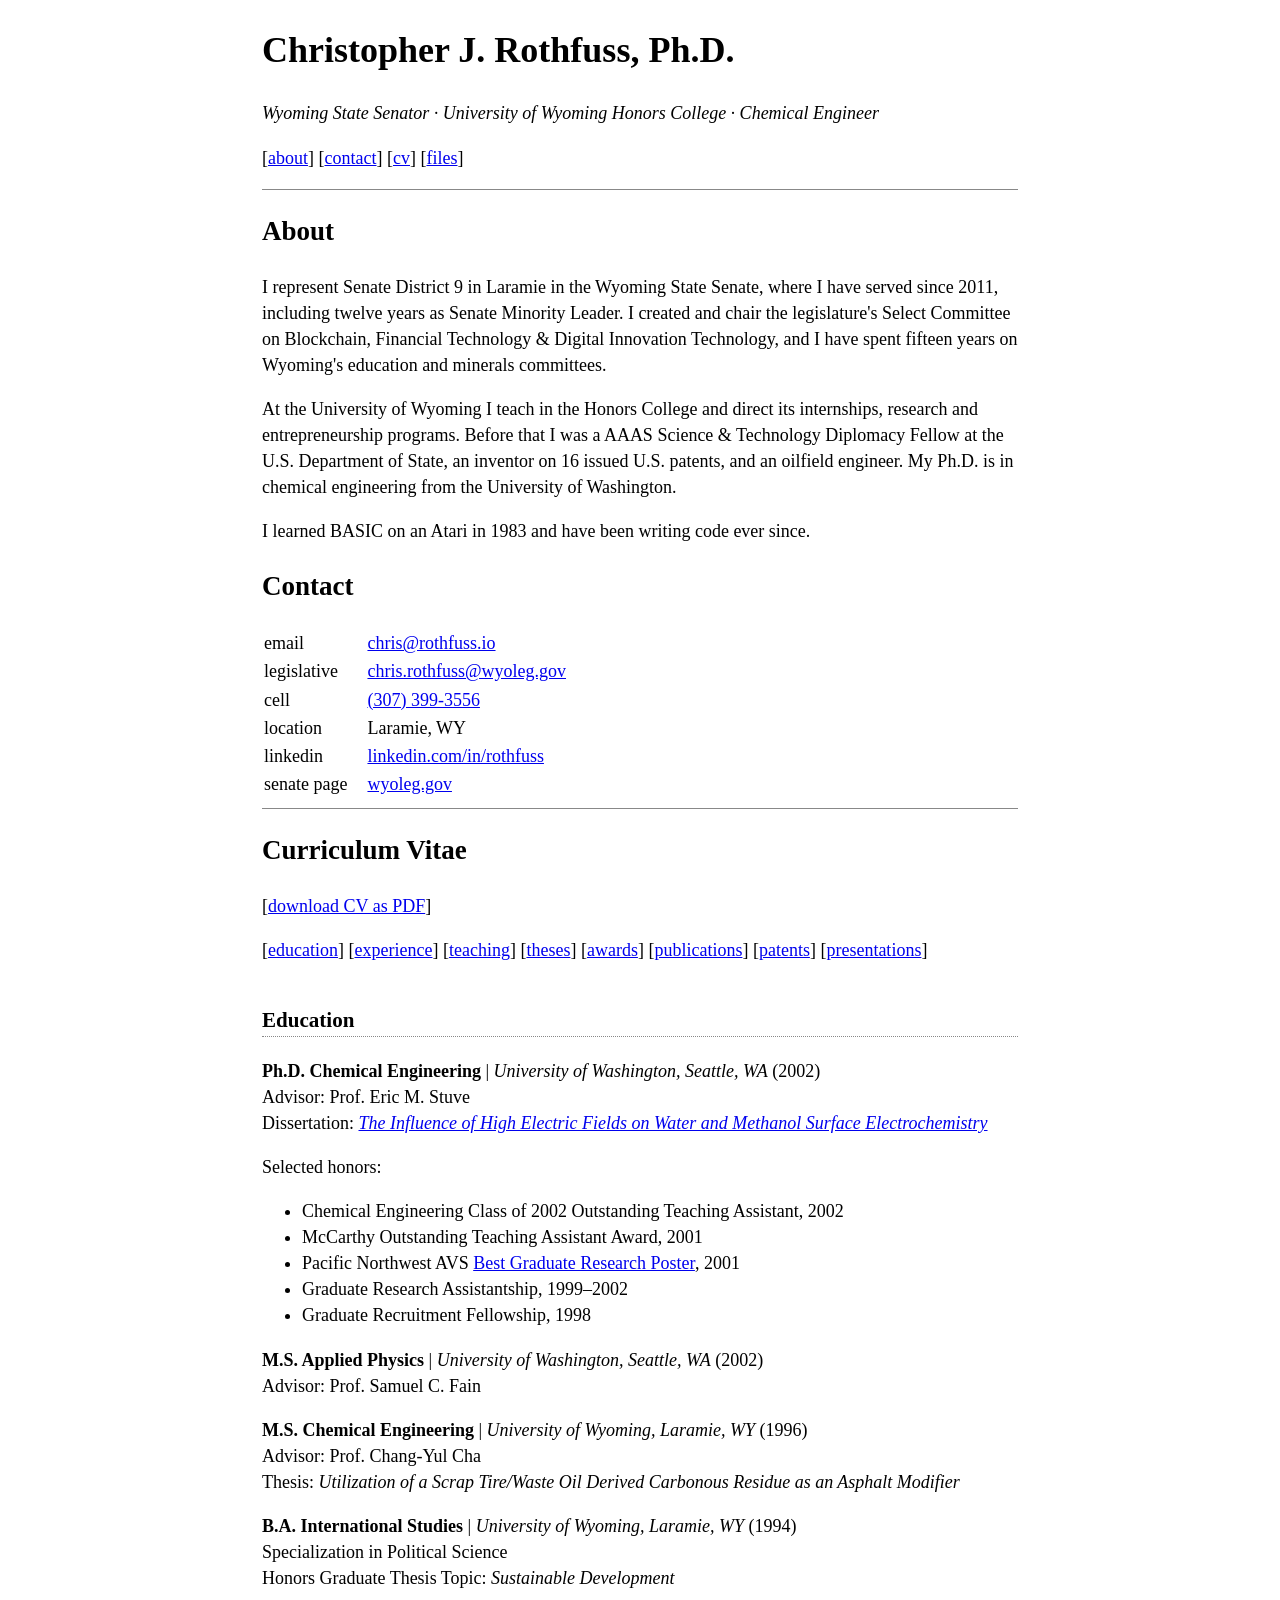
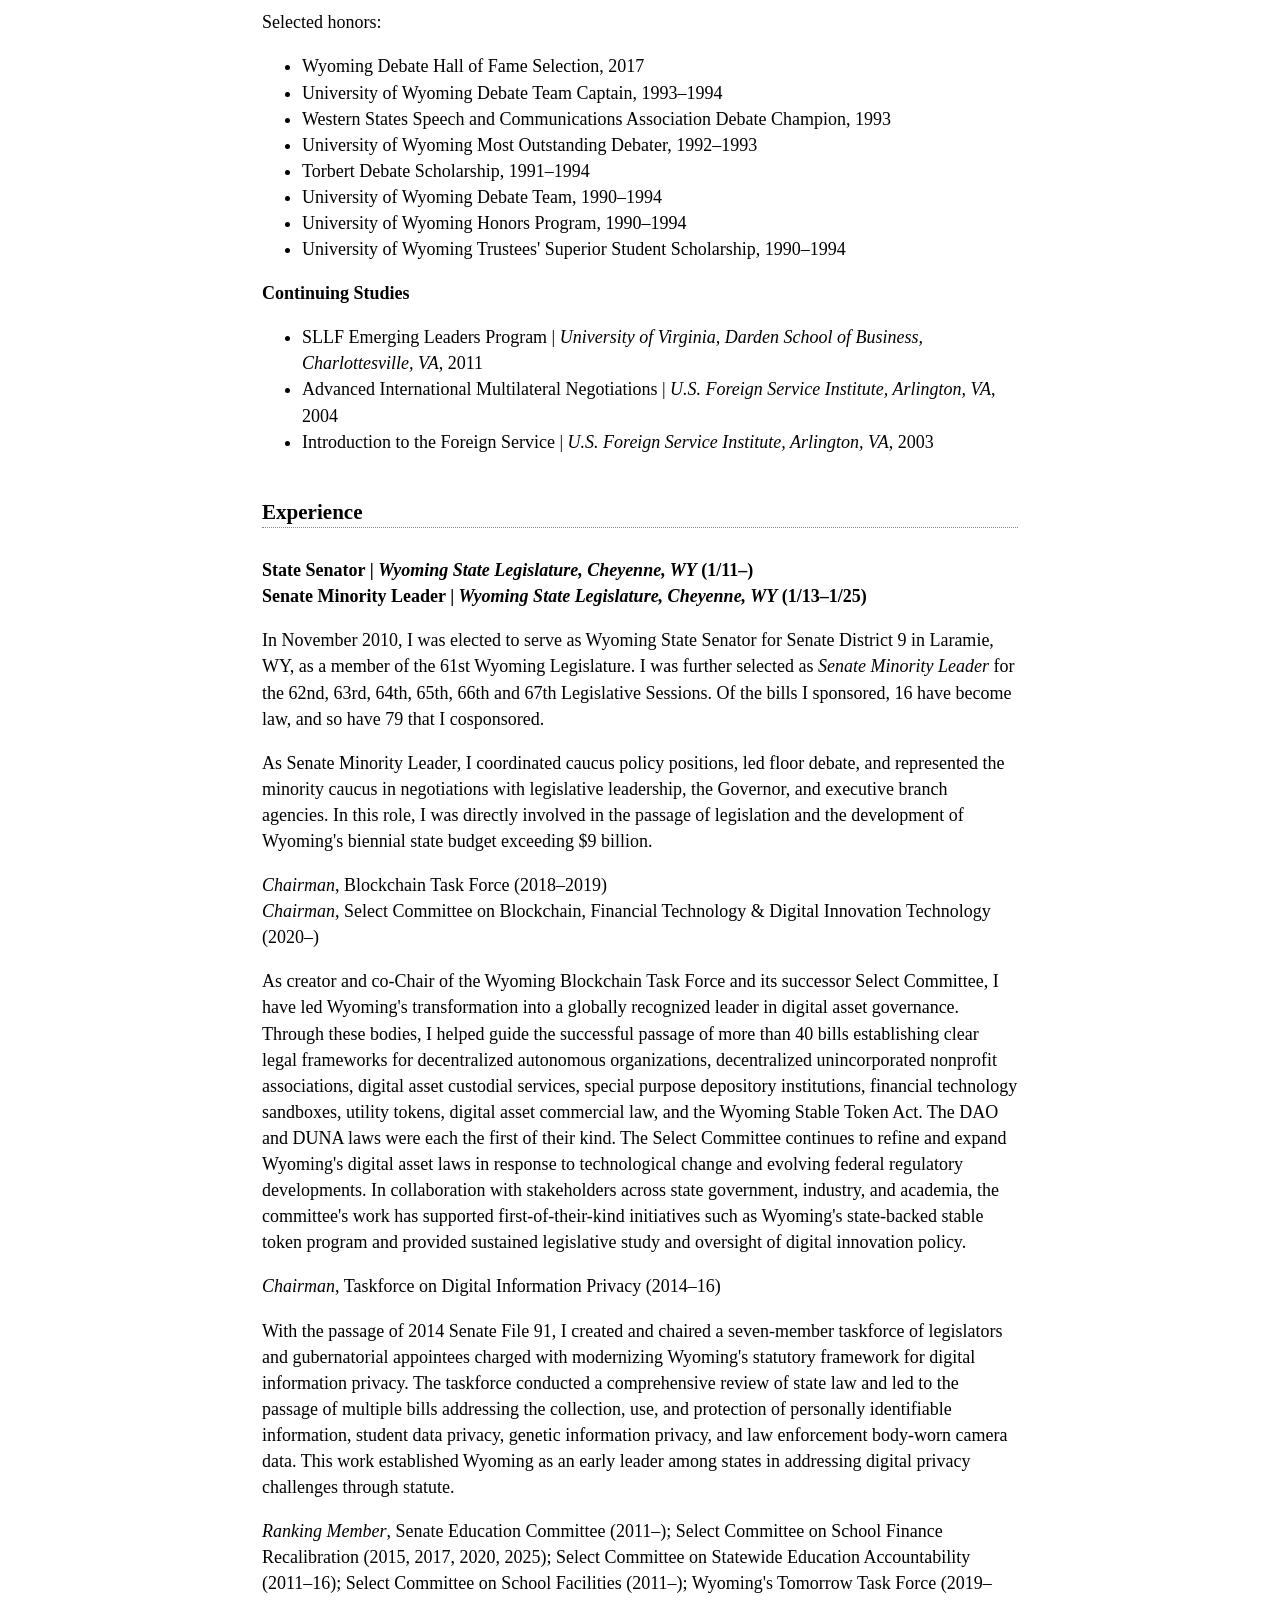
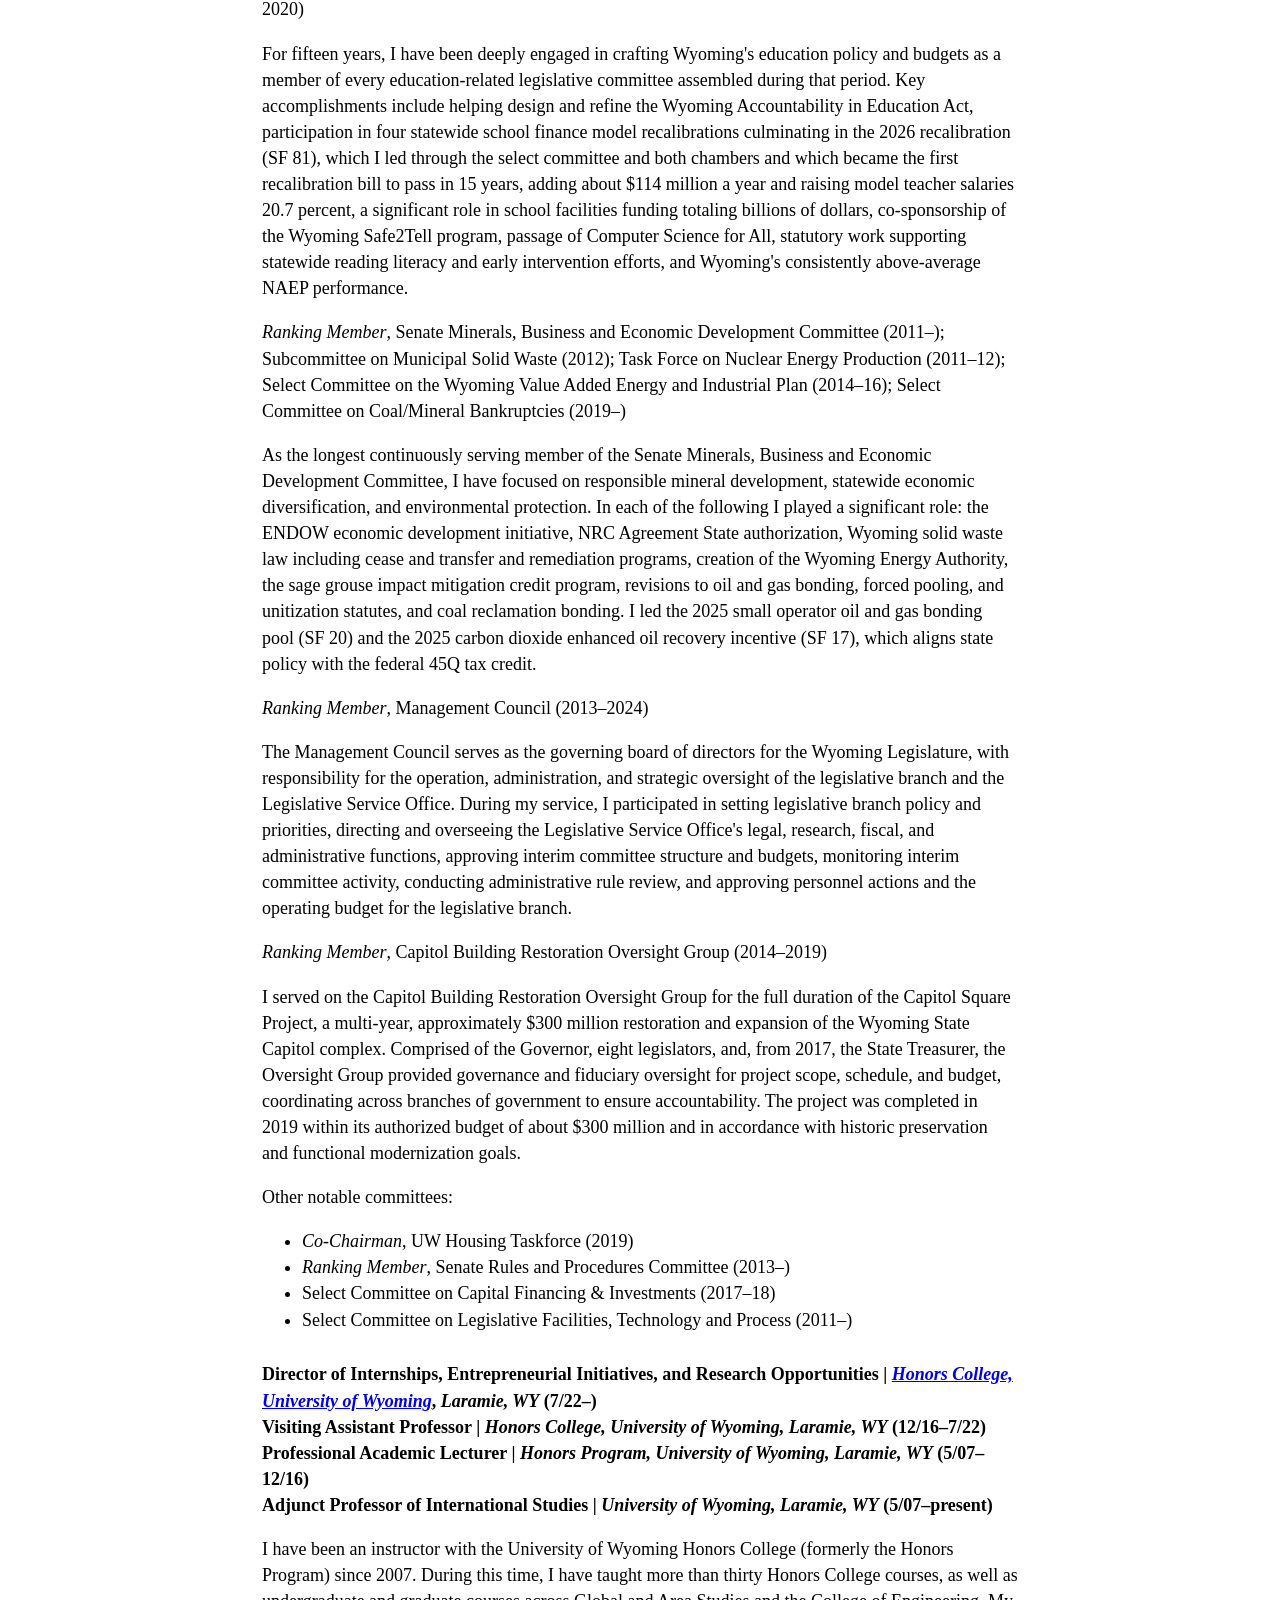
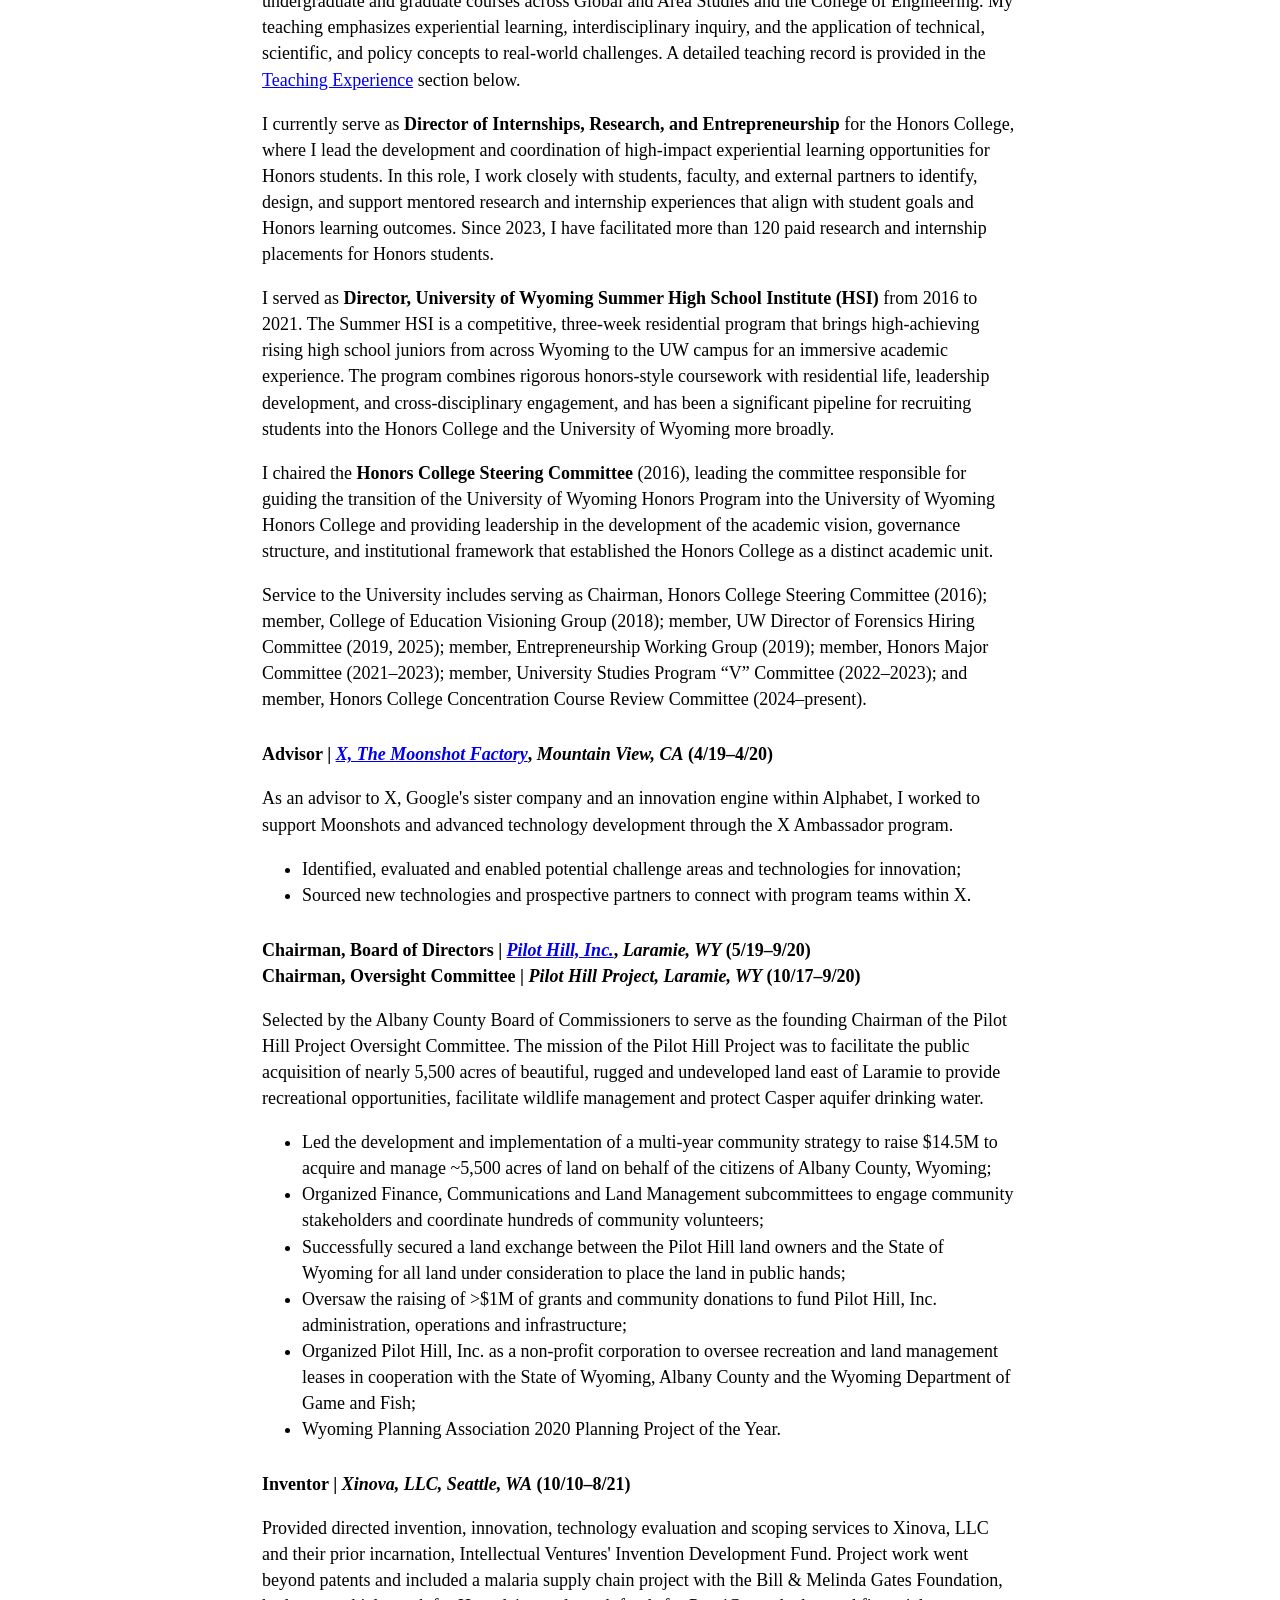
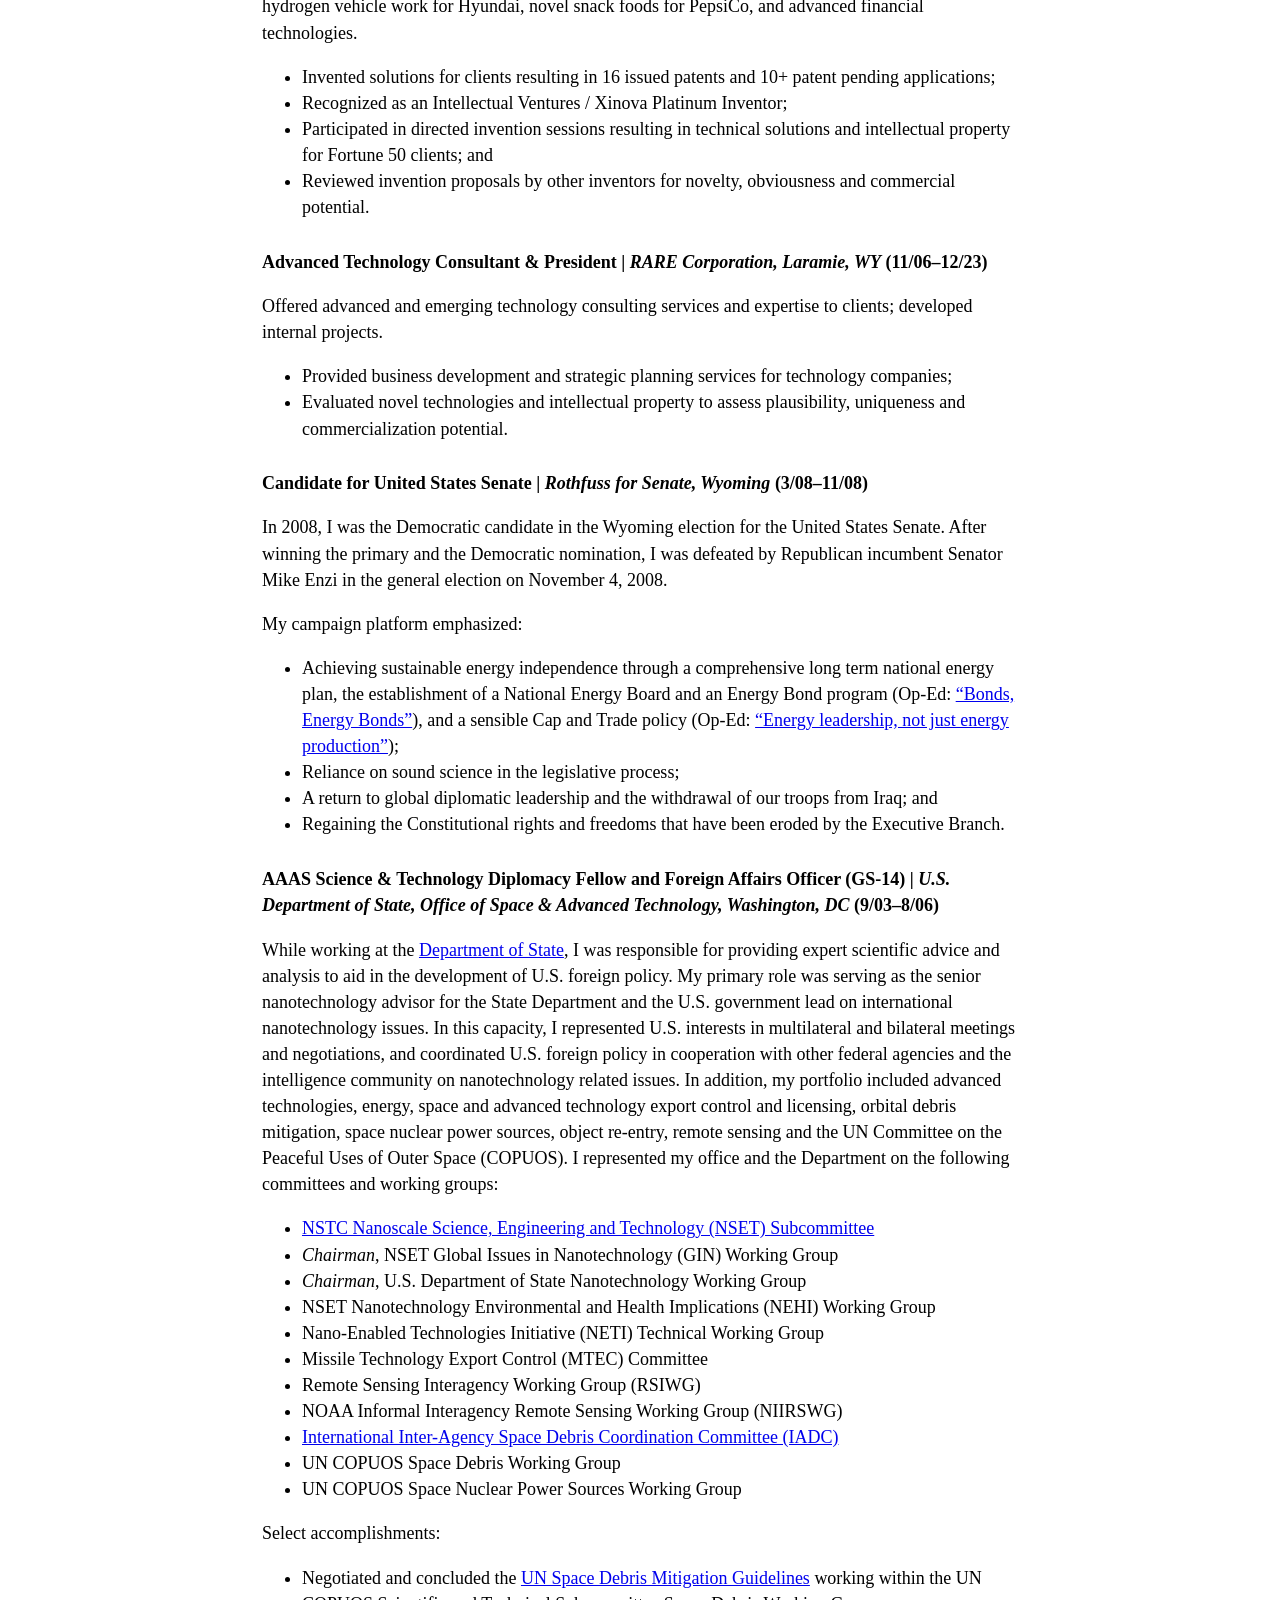
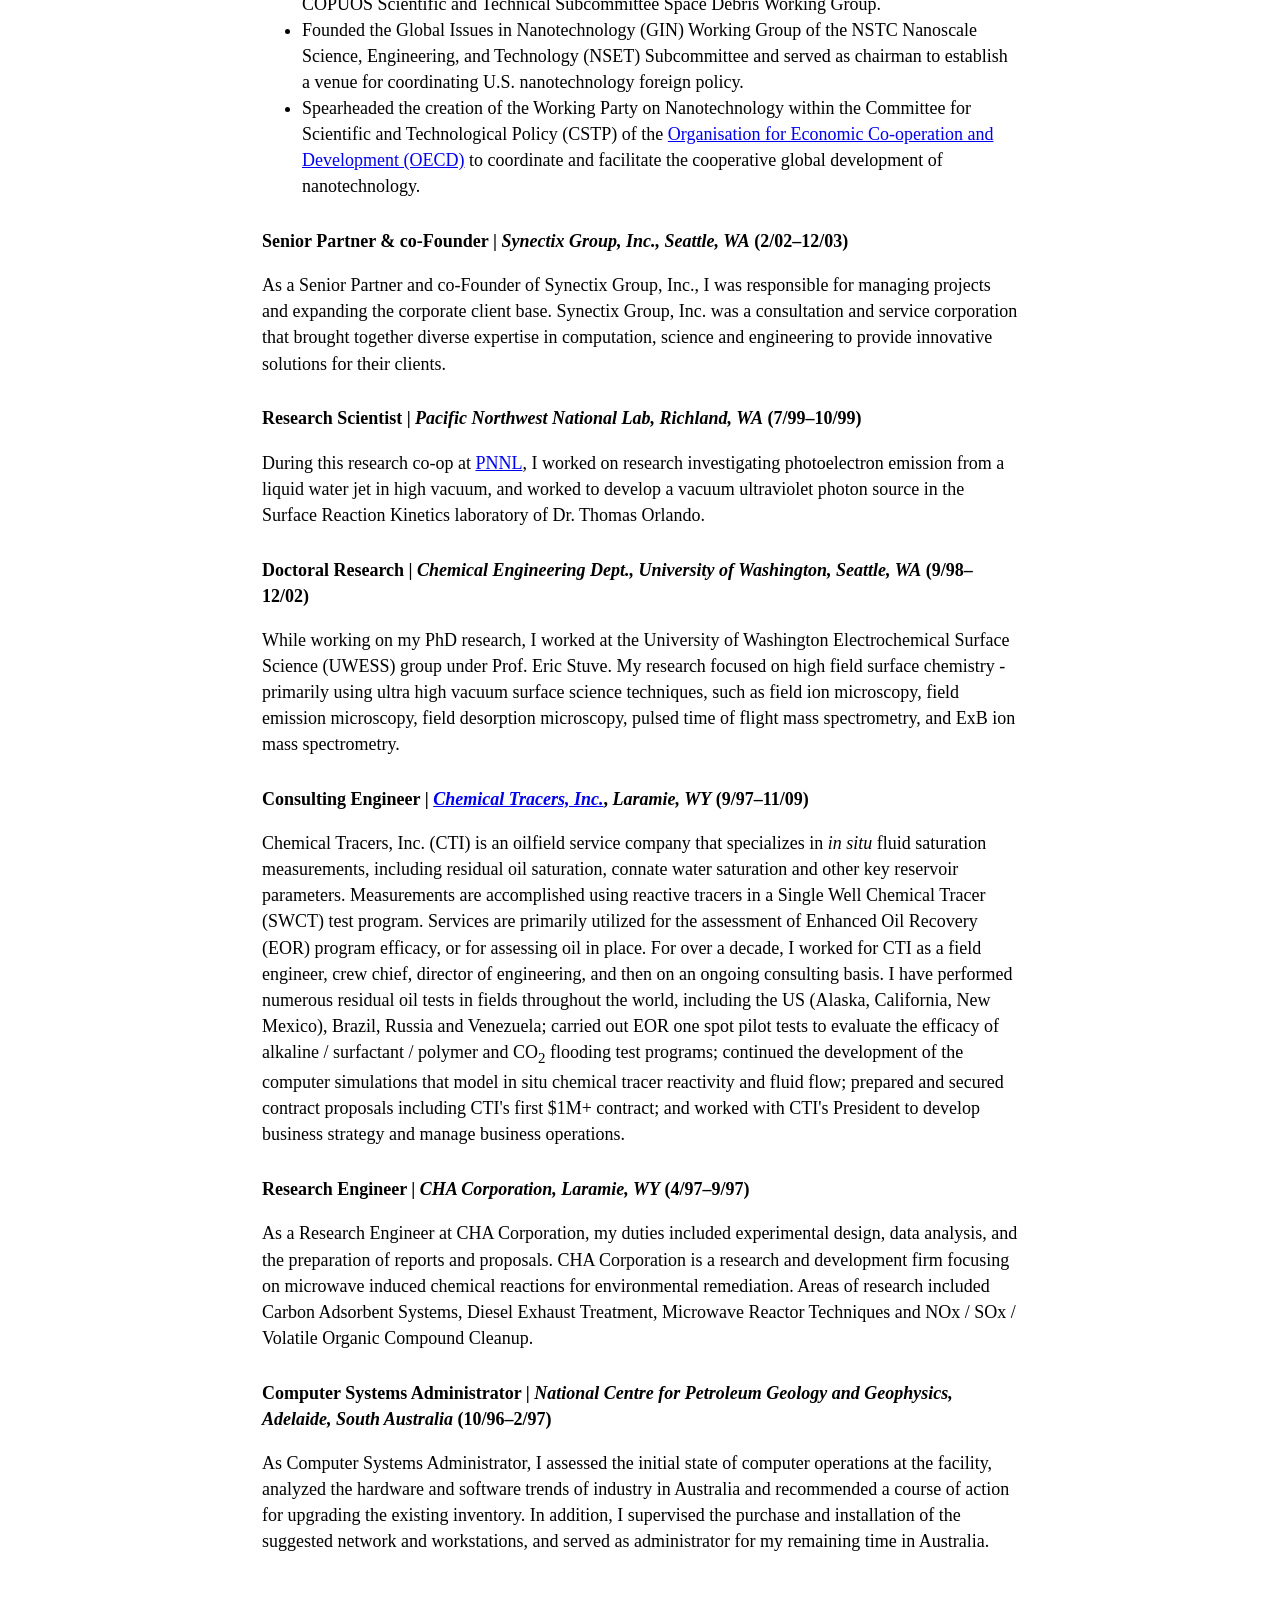
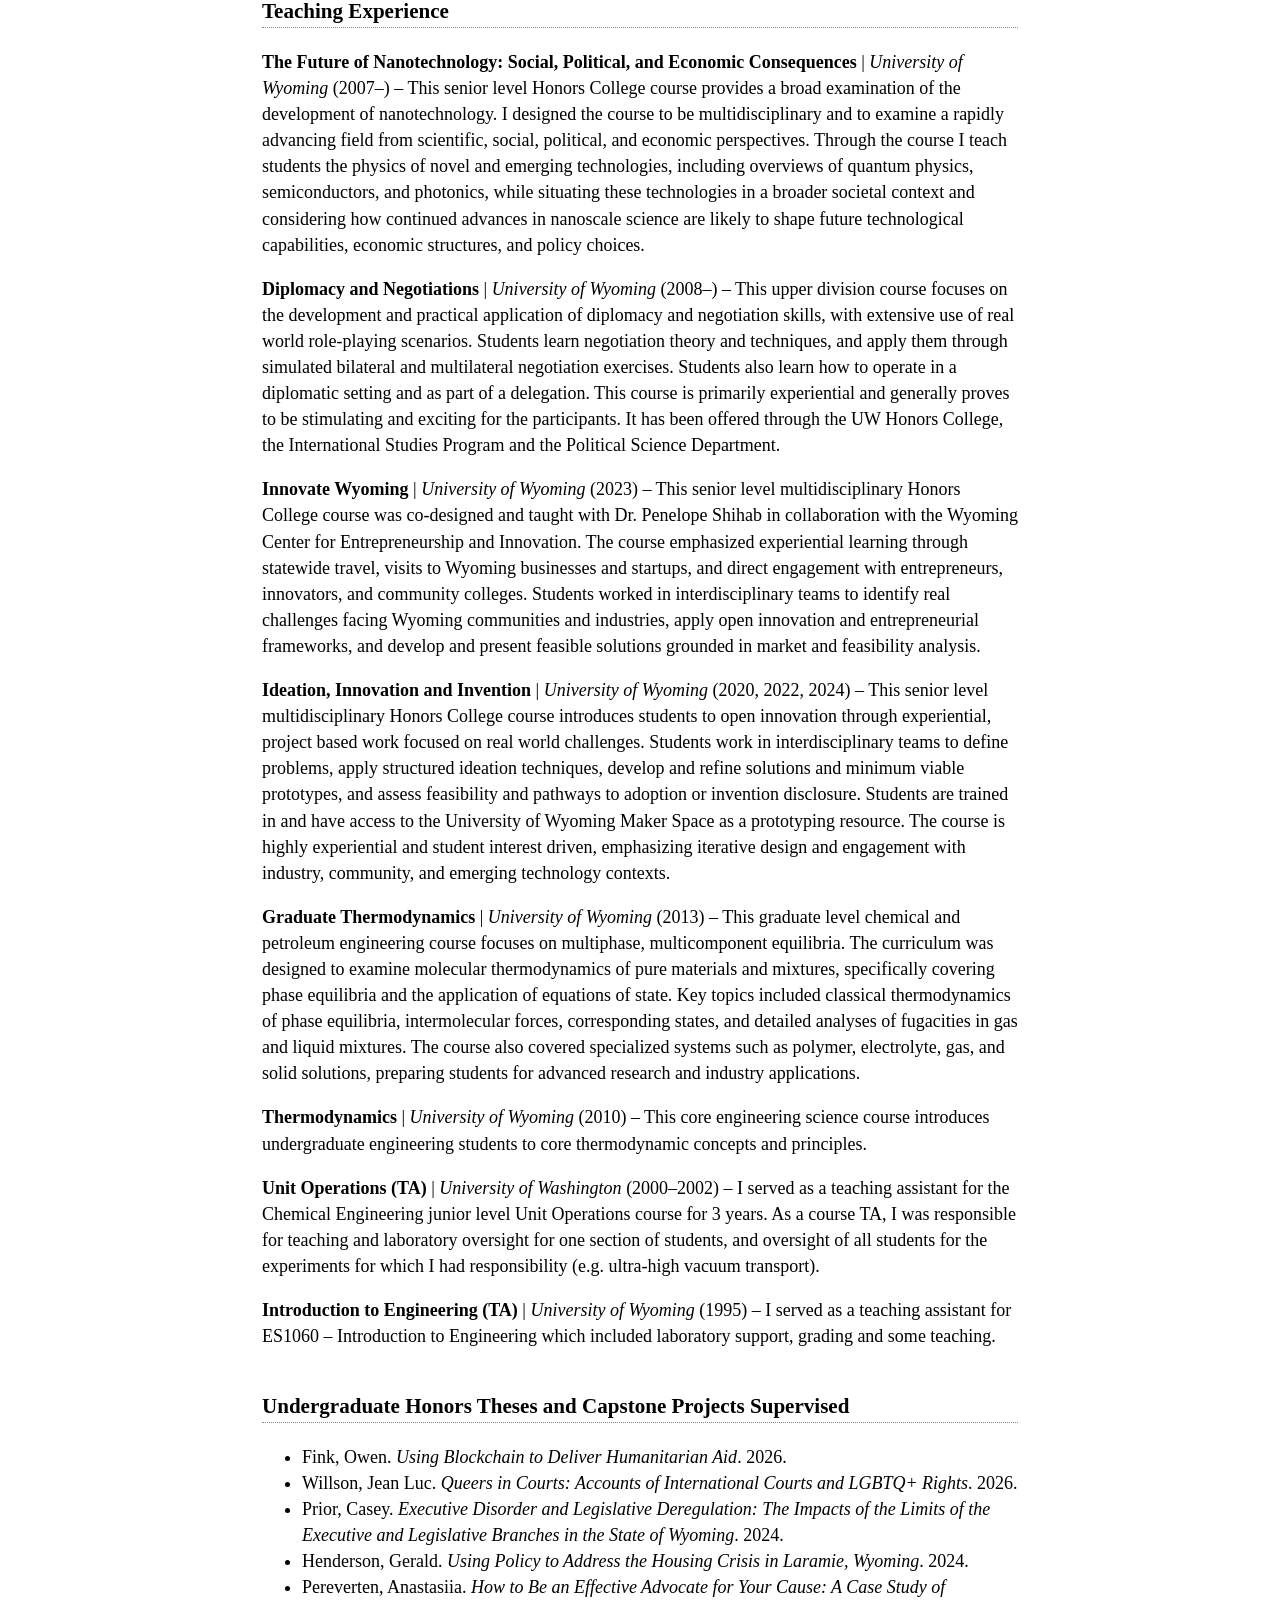
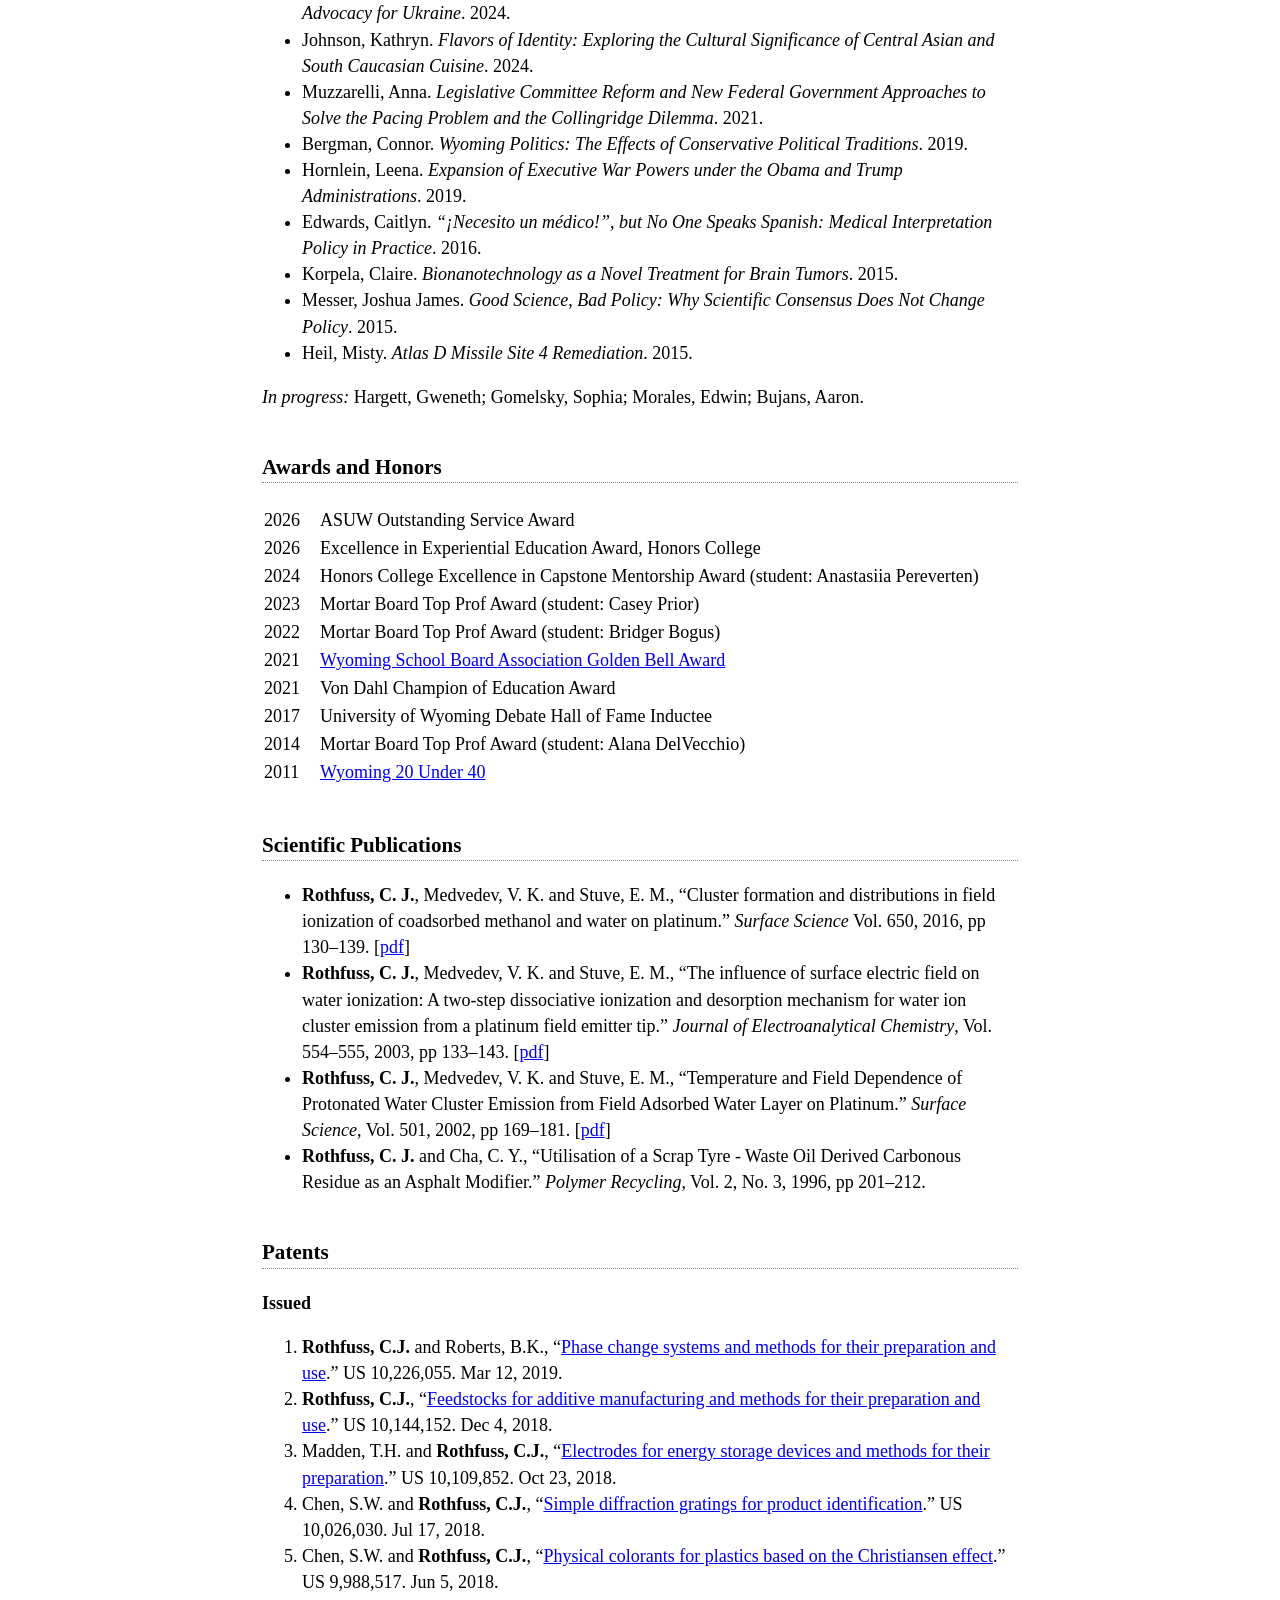
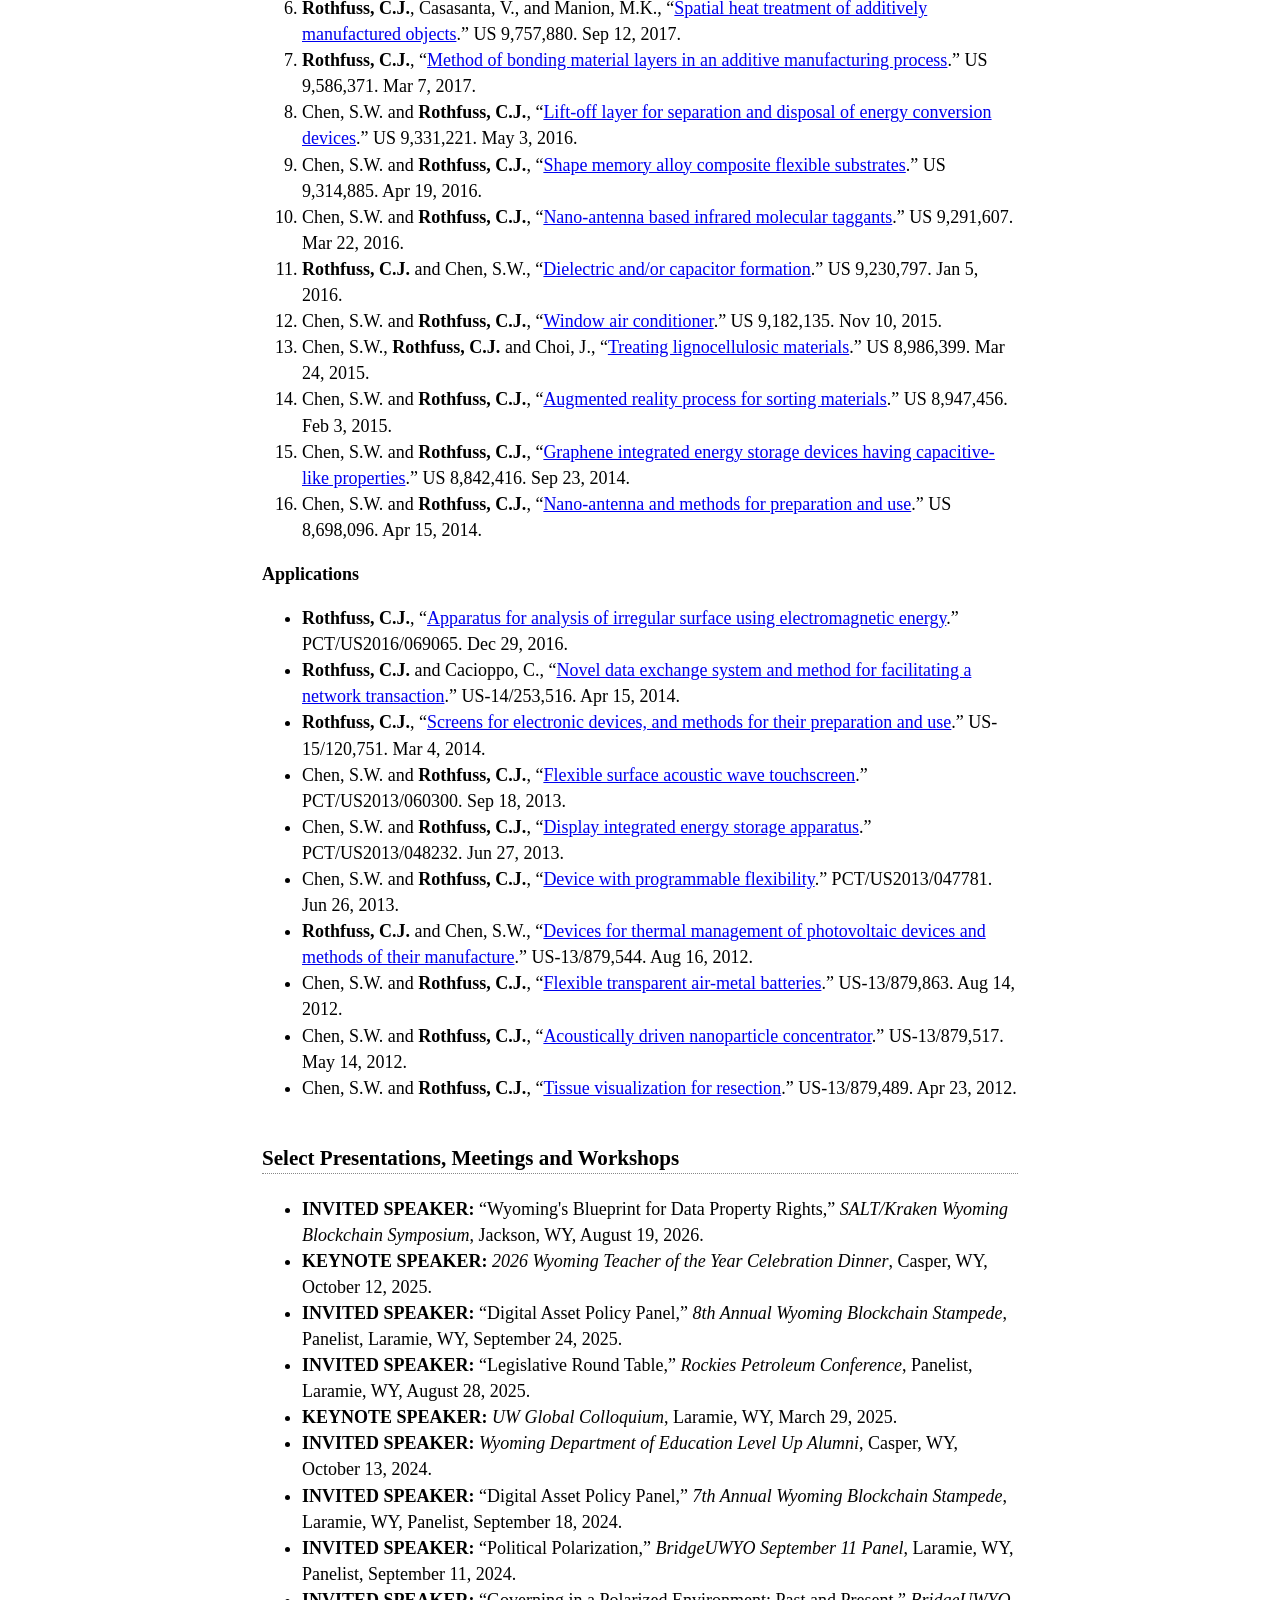
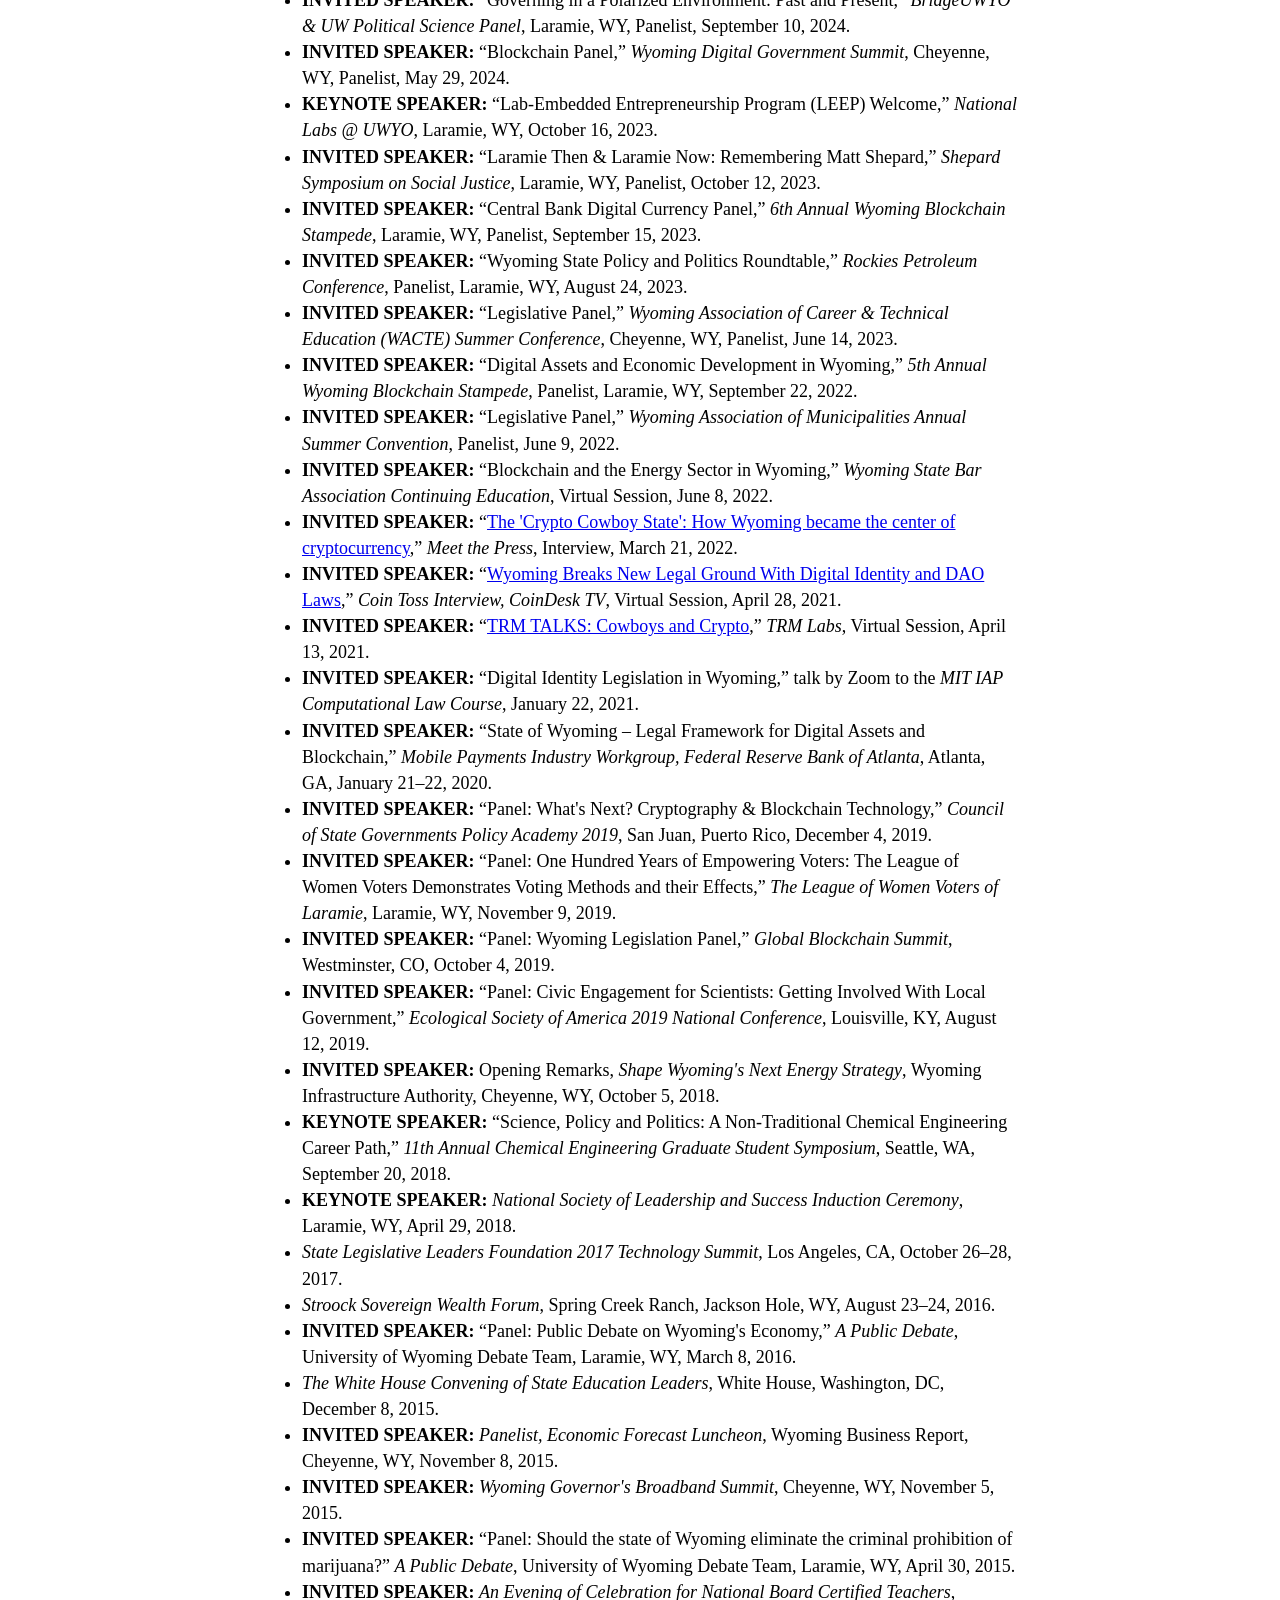
==== commit 66d72d66: "Add contact details and public CV PDF Co-Authored-By: Claude Opus 5.5 <noreply@anthropic.com> Claude" ====
--- a/index.html
+++ b/index.html
@@ -40,14 +40,18 @@
 
 <h2 id="contact">Contact</h2>
 <table>
-<tr><td>location</td><td>Laramie, Wyoming</td></tr>
+<tr><td>email</td><td><a href="mailto:chris@rothfuss.io">chris@rothfuss.io</a></td></tr>
+<tr><td>legislative</td><td><a href="mailto:chris.rothfuss@wyoleg.gov">chris.rothfuss@wyoleg.gov</a></td></tr>
+<tr><td>cell</td><td><a href="tel:+13073993556">(307) 399-3556</a></td></tr>
+<tr><td>location</td><td>Laramie, WY</td></tr>
 <tr><td>linkedin</td><td><a href="https://www.linkedin.com/in/rothfuss">linkedin.com/in/rothfuss</a></td></tr>
-<tr><td>legislature</td><td><a href="http://www.wyoleg.gov/Legislators/2026/S/1971">wyoleg.gov</a></td></tr>
+<tr><td>senate page</td><td><a href="http://www.wyoleg.gov/Legislators/2026/S/1971">wyoleg.gov</a></td></tr>
 </table>
 
 <hr>
 
 <h2 id="cv">Curriculum Vitae</h2>
+<p>[<a href="files/rothfuss_cv.pdf">download CV as PDF</a>]</p>
 <p>
 [<a href="#education">education</a>]
 [<a href="#experience">experience</a>]
@@ -626,6 +630,11 @@
 <!-- ============================================================ -->
 <h2 id="files">Files</h2>
 
+<p><b>CV</b></p>
+<ul>
+<li><a href="files/rothfuss_cv.pdf">rothfuss_cv.pdf</a> &mdash; full CV, October 2026 (390 KB)</li>
+</ul>
+
 <p><b>Dissertation &amp; papers</b></p>
 <ul>
 <li><a href="files/rothfuss_dissertation_2002.pdf">rothfuss_dissertation_2002.pdf</a> &mdash; Ph.D. dissertation, University of Washington (8.6 MB)</li>
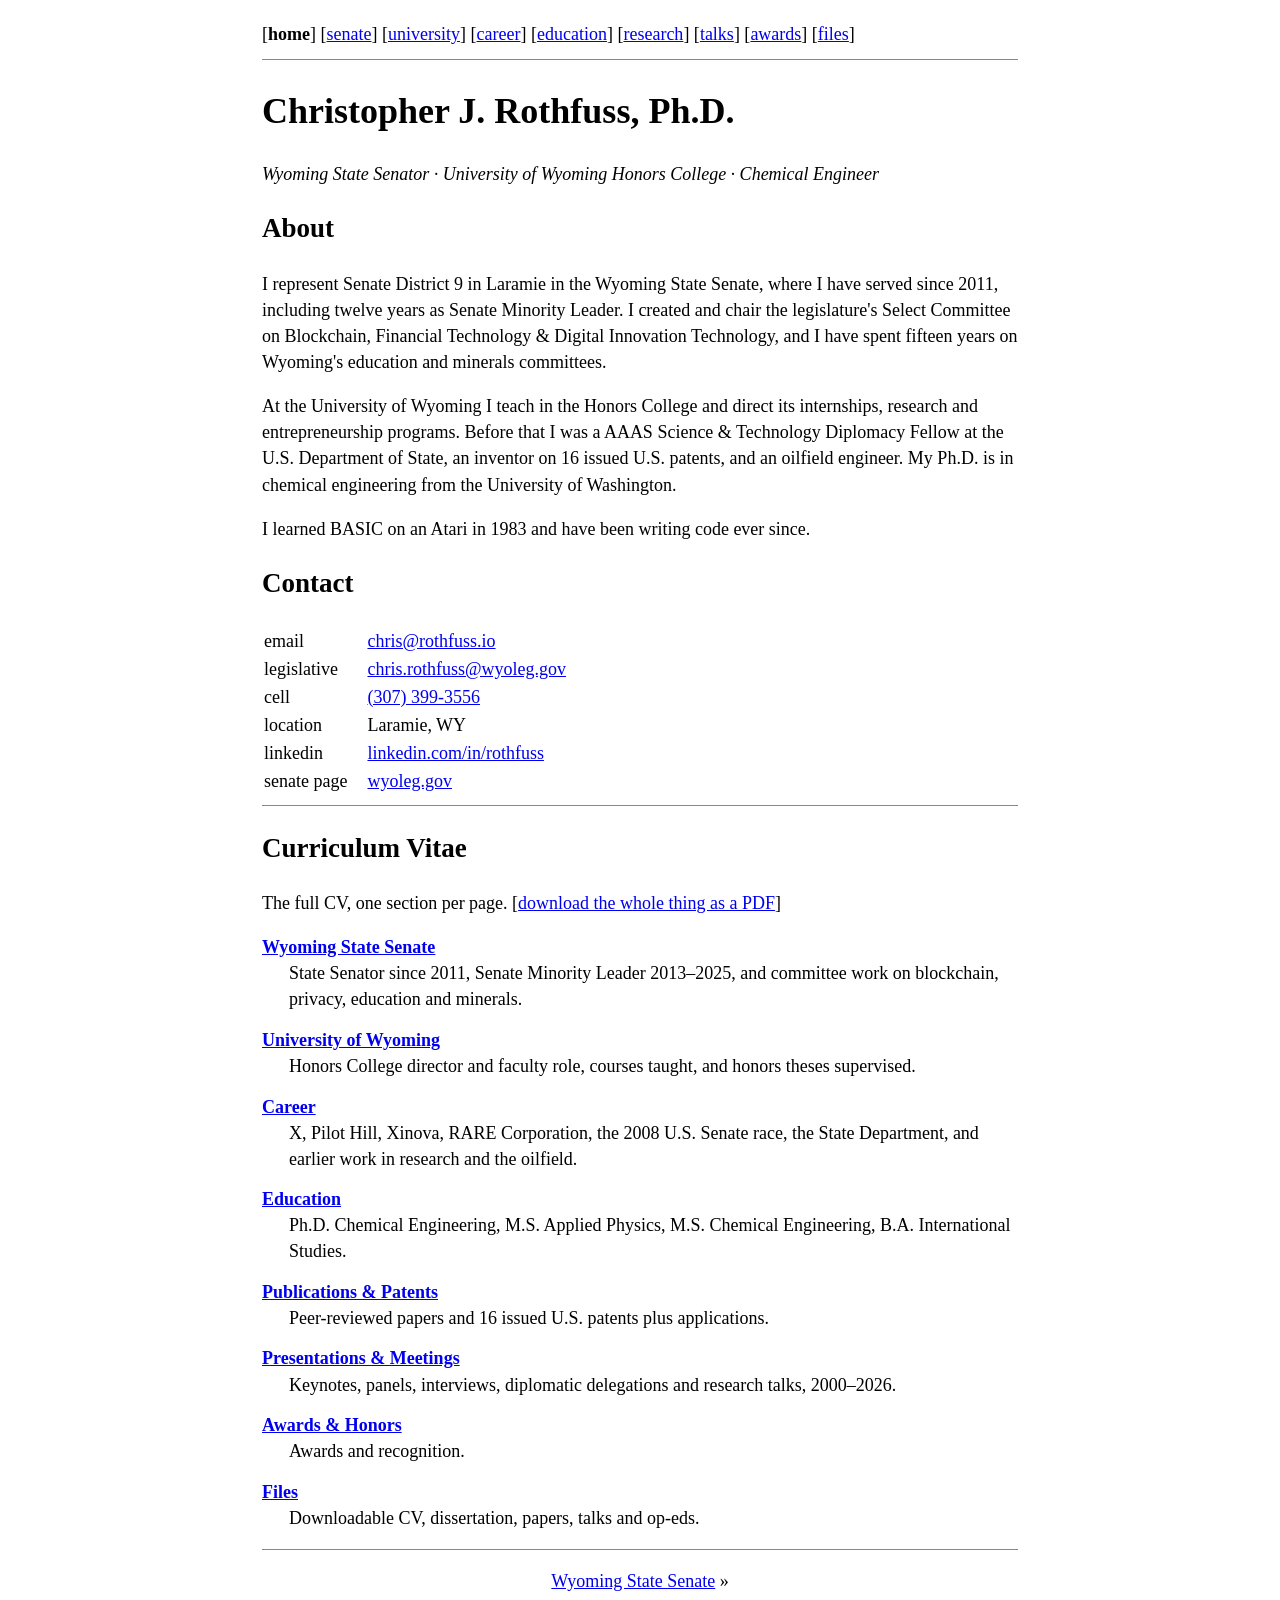
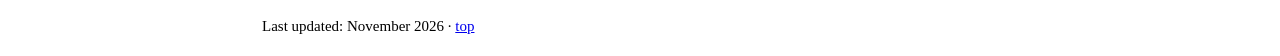
==== commit 5ec38985: "Split CV into linked pages with shared navigation Co-Authored-By: Claude Opus 5.5 <noreply@anthropic" ====
--- a/index.html
+++ b/index.html
@@ -4,22 +4,26 @@
 <meta charset="utf-8">
 <meta name="viewport" content="width=device-width, initial-scale=1">
 <title>Chris Rothfuss</title>
-<meta name="description" content="Christopher J. Rothfuss, Ph.D. - Wyoming State Senator, University of Wyoming Honors College faculty, chemical engineer. Full CV and files.">
+<meta name="description" content="Christopher J. Rothfuss, Ph.D. - Wyoming State Senator, University of Wyoming Honors College faculty, chemical engineer.">
 <link rel="stylesheet" href="style.css">
 </head>
 <body>
 
+<p class="nav">
+[<b>home</b>]
+[<a href="legislature.html">senate</a>]
+[<a href="university.html">university</a>]
+[<a href="career.html">career</a>]
+[<a href="education.html">education</a>]
+[<a href="research.html">research</a>]
+[<a href="talks.html">talks</a>]
+[<a href="awards.html">awards</a>]
+[<a href="files.html">files</a>]
+</p>
+<hr>
+
 <h1>Christopher J. Rothfuss, Ph.D.</h1>
 <p><i>Wyoming State Senator &middot; University of Wyoming Honors College &middot; Chemical Engineer</i></p>
-
-<p>
-[<a href="#about">about</a>]
-[<a href="#contact">contact</a>]
-[<a href="#cv">cv</a>]
-[<a href="#files">files</a>]
-</p>
-
-<hr>
 
 <h2 id="about">About</h2>
 <p>
@@ -38,6 +42,7 @@
 I learned BASIC on an Atari in 1983 and have been writing code ever since.
 </p>
 
+
 <h2 id="contact">Contact</h2>
 <table>
 <tr><td>email</td><td><a href="mailto:chris@rothfuss.io">chris@rothfuss.io</a></td></tr>
@@ -48,628 +53,32 @@
 <tr><td>senate page</td><td><a href="http://www.wyoleg.gov/Legislators/2026/S/1971">wyoleg.gov</a></td></tr>
 </table>
 
+
 <hr>
 
 <h2 id="cv">Curriculum Vitae</h2>
-<p>[<a href="files/rothfuss_cv.pdf">download CV as PDF</a>]</p>
-<p>
-[<a href="#education">education</a>]
-[<a href="#experience">experience</a>]
-[<a href="#teaching">teaching</a>]
-[<a href="#theses">theses</a>]
-[<a href="#awards">awards</a>]
-[<a href="#publications">publications</a>]
-[<a href="#patents">patents</a>]
-[<a href="#presentations">presentations</a>]
-</p>
-
-<!-- ============================================================ -->
-<h3 id="education">Education</h3>
-
-<p><b>Ph.D. Chemical Engineering</b> | <i>University of Washington, Seattle, WA</i> (2002)<br>
-Advisor: Prof. Eric M. Stuve<br>
-Dissertation: <a href="files/rothfuss_dissertation_2002.pdf"><i>The Influence of High Electric Fields on Water and Methanol Surface Electrochemistry</i></a></p>
-<p>Selected honors:</p>
-<ul>
-<li>Chemical Engineering Class of 2002 Outstanding Teaching Assistant, 2002</li>
-<li>McCarthy Outstanding Teaching Assistant Award, 2001</li>
-<li>Pacific Northwest AVS <a href="files/pnw_avs_poster_2001.pdf">Best Graduate Research Poster</a>, 2001</li>
-<li>Graduate Research Assistantship, 1999&ndash;2002</li>
-<li>Graduate Recruitment Fellowship, 1998</li>
-</ul>
-
-<p><b>M.S. Applied Physics</b> | <i>University of Washington, Seattle, WA</i> (2002)<br>
-Advisor: Prof. Samuel C. Fain</p>
-
-<p><b>M.S. Chemical Engineering</b> | <i>University of Wyoming, Laramie, WY</i> (1996)<br>
-Advisor: Prof. Chang-Yul Cha<br>
-Thesis: <i>Utilization of a Scrap Tire/Waste Oil Derived Carbonous Residue as an Asphalt Modifier</i></p>
-
-<p><b>B.A. International Studies</b> | <i>University of Wyoming, Laramie, WY</i> (1994)<br>
-Specialization in Political Science<br>
-Honors Graduate Thesis Topic: <i>Sustainable Development</i></p>
-<p>Selected honors:</p>
-<ul>
-<li>Wyoming Debate Hall of Fame Selection, 2017</li>
-<li>University of Wyoming Debate Team Captain, 1993&ndash;1994</li>
-<li>Western States Speech and Communications Association Debate Champion, 1993</li>
-<li>University of Wyoming Most Outstanding Debater, 1992&ndash;1993</li>
-<li>Torbert Debate Scholarship, 1991&ndash;1994</li>
-<li>University of Wyoming Debate Team, 1990&ndash;1994</li>
-<li>University of Wyoming Honors Program, 1990&ndash;1994</li>
-<li>University of Wyoming Trustees' Superior Student Scholarship, 1990&ndash;1994</li>
-</ul>
-
-<p><b>Continuing Studies</b></p>
-<ul>
-<li>SLLF Emerging Leaders Program | <i>University of Virginia, Darden School of Business, Charlottesville, VA</i>, 2011</li>
-<li>Advanced International Multilateral Negotiations | <i>U.S. Foreign Service Institute, Arlington, VA</i>, 2004</li>
-<li>Introduction to the Foreign Service | <i>U.S. Foreign Service Institute, Arlington, VA</i>, 2003</li>
-</ul>
-
-<!-- ============================================================ -->
-<h3 id="experience">Experience</h3>
-
-<h4>State Senator | <i>Wyoming State Legislature, Cheyenne, WY</i> (1/11&ndash;)<br>
-Senate Minority Leader | <i>Wyoming State Legislature, Cheyenne, WY</i> (1/13&ndash;1/25)</h4>
-
-<p>In November 2010, I was elected to serve as Wyoming State Senator for Senate District 9 in Laramie,
-WY, as a member of the 61st Wyoming Legislature. I was further selected as <i>Senate Minority
-Leader</i> for the 62nd, 63rd, 64th, 65th, 66th and 67th Legislative Sessions. Of the bills I
-sponsored, 16 have become law, and so have 79 that I cosponsored.</p>
-
-<p>As Senate Minority Leader, I coordinated caucus policy positions, led floor debate, and represented
-the minority caucus in negotiations with legislative leadership, the Governor, and executive branch
-agencies. In this role, I was directly involved in the passage of legislation and the development of
-Wyoming's biennial state budget exceeding $9 billion.</p>
-
-<p><i>Chairman</i>, Blockchain Task Force (2018&ndash;2019)<br>
-<i>Chairman</i>, Select Committee on Blockchain, Financial Technology &amp; Digital Innovation Technology (2020&ndash;)</p>
-<p>As creator and co-Chair of the Wyoming Blockchain Task Force and its successor Select Committee, I
-have led Wyoming's transformation into a globally recognized leader in digital asset governance.
-Through these bodies, I helped guide the successful passage of more than 40 bills establishing clear
-legal frameworks for decentralized autonomous organizations, decentralized unincorporated nonprofit
-associations, digital asset custodial services, special purpose depository institutions, financial
-technology sandboxes, utility tokens, digital asset commercial law, and the Wyoming Stable Token Act.
-The DAO and DUNA laws were each the first of their kind. The Select Committee continues to refine and
-expand Wyoming's digital asset laws in response to technological change and evolving federal
-regulatory developments. In collaboration with stakeholders across state government, industry, and
-academia, the committee's work has supported first-of-their-kind initiatives such as Wyoming's
-state-backed stable token program and provided sustained legislative study and oversight of digital
-innovation policy.</p>
-
-<p><i>Chairman</i>, Taskforce on Digital Information Privacy (2014&ndash;16)</p>
-<p>With the passage of 2014 Senate File 91, I created and chaired a seven-member taskforce of
-legislators and gubernatorial appointees charged with modernizing Wyoming's statutory framework for
-digital information privacy. The taskforce conducted a comprehensive review of state law and led to
-the passage of multiple bills addressing the collection, use, and protection of personally
-identifiable information, student data privacy, genetic information privacy, and law enforcement
-body-worn camera data. This work established Wyoming as an early leader among states in addressing
-digital privacy challenges through statute.</p>
-
-<p><i>Ranking Member</i>, Senate Education Committee (2011&ndash;); Select Committee on School Finance
-Recalibration (2015, 2017, 2020, 2025); Select Committee on Statewide Education Accountability
-(2011&ndash;16); Select Committee on School Facilities (2011&ndash;); Wyoming's Tomorrow Task Force
-(2019&ndash;2020)</p>
-<p>For fifteen years, I have been deeply engaged in crafting Wyoming's education policy and budgets as
-a member of every education-related legislative committee assembled during that period. Key
-accomplishments include helping design and refine the Wyoming Accountability in Education Act,
-participation in four statewide school finance model recalibrations culminating in the 2026
-recalibration (SF 81), which I led through the select committee and both chambers and which became
-the first recalibration bill to pass in 15 years, adding about $114 million a year and raising model
-teacher salaries 20.7 percent, a significant role in school facilities funding totaling billions of
-dollars, co-sponsorship of the Wyoming Safe2Tell program, passage of Computer Science for All,
-statutory work supporting statewide reading literacy and early intervention efforts, and Wyoming's
-consistently above-average NAEP performance.</p>
-
-<p><i>Ranking Member</i>, Senate Minerals, Business and Economic Development Committee (2011&ndash;);
-Subcommittee on Municipal Solid Waste (2012); Task Force on Nuclear Energy Production (2011&ndash;12);
-Select Committee on the Wyoming Value Added Energy and Industrial Plan (2014&ndash;16); Select
-Committee on Coal/Mineral Bankruptcies (2019&ndash;)</p>
-<p>As the longest continuously serving member of the Senate Minerals, Business and Economic
-Development Committee, I have focused on responsible mineral development, statewide economic
-diversification, and environmental protection. In each of the following I played a significant role:
-the ENDOW economic development initiative, NRC Agreement State authorization, Wyoming solid waste law
-including cease and transfer and remediation programs, creation of the Wyoming Energy Authority, the
-sage grouse impact mitigation credit program, revisions to oil and gas bonding, forced pooling, and
-unitization statutes, and coal reclamation bonding. I led the 2025 small operator oil and gas bonding
-pool (SF 20) and the 2025 carbon dioxide enhanced oil recovery incentive (SF 17), which aligns state
-policy with the federal 45Q tax credit.</p>
-
-<p><i>Ranking Member</i>, Management Council (2013&ndash;2024)</p>
-<p>The Management Council serves as the governing board of directors for the Wyoming Legislature, with
-responsibility for the operation, administration, and strategic oversight of the legislative branch
-and the Legislative Service Office. During my service, I participated in setting legislative branch
-policy and priorities, directing and overseeing the Legislative Service Office's legal, research,
-fiscal, and administrative functions, approving interim committee structure and budgets, monitoring
-interim committee activity, conducting administrative rule review, and approving personnel actions
-and the operating budget for the legislative branch.</p>
-
-<p><i>Ranking Member</i>, Capitol Building Restoration Oversight Group (2014&ndash;2019)</p>
-<p>I served on the Capitol Building Restoration Oversight Group for the full duration of the Capitol
-Square Project, a multi-year, approximately $300 million restoration and expansion of the Wyoming
-State Capitol complex. Comprised of the Governor, eight legislators, and, from 2017, the State
-Treasurer, the Oversight Group provided governance and fiduciary oversight for project scope,
-schedule, and budget, coordinating across branches of government to ensure accountability. The
-project was completed in 2019 within its authorized budget of about $300 million and in accordance
-with historic preservation and functional modernization goals.</p>
-
-<p>Other notable committees:</p>
-<ul>
-<li><i>Co-Chairman</i>, UW Housing Taskforce (2019)</li>
-<li><i>Ranking Member</i>, Senate Rules and Procedures Committee (2013&ndash;)</li>
-<li>Select Committee on Capital Financing &amp; Investments (2017&ndash;18)</li>
-<li>Select Committee on Legislative Facilities, Technology and Process (2011&ndash;)</li>
-</ul>
-
-<h4>Director of Internships, Entrepreneurial Initiatives, and Research Opportunities | <a href="http://www.uwyo.edu/honors/"><i>Honors College, University of Wyoming</i></a>, <i>Laramie, WY</i> (7/22&ndash;)<br>
-Visiting Assistant Professor | <i>Honors College, University of Wyoming, Laramie, WY</i> (12/16&ndash;7/22)<br>
-Professional Academic Lecturer | <i>Honors Program, University of Wyoming, Laramie, WY</i> (5/07&ndash;12/16)<br>
-Adjunct Professor of International Studies | <i>University of Wyoming, Laramie, WY</i> (5/07&ndash;present)</h4>
-
-<p>I have been an instructor with the University of Wyoming Honors College (formerly the Honors
-Program) since 2007. During this time, I have taught more than thirty Honors College courses, as well
-as undergraduate and graduate courses across Global and Area Studies and the College of Engineering.
-My teaching emphasizes experiential learning, interdisciplinary inquiry, and the application of
-technical, scientific, and policy concepts to real-world challenges. A detailed teaching record is
-provided in the <a href="#teaching">Teaching Experience</a> section below.</p>
-
-<p>I currently serve as <b>Director of Internships, Research, and Entrepreneurship</b> for the Honors
-College, where I lead the development and coordination of high-impact experiential learning
-opportunities for Honors students. In this role, I work closely with students, faculty, and external
-partners to identify, design, and support mentored research and internship experiences that align
-with student goals and Honors learning outcomes. Since 2023, I have facilitated more than 120 paid
-research and internship placements for Honors students.</p>
-
-<p>I served as <b>Director, University of Wyoming Summer High School Institute (HSI)</b> from 2016 to
-2021. The Summer HSI is a competitive, three-week residential program that brings high-achieving
-rising high school juniors from across Wyoming to the UW campus for an immersive academic experience.
-The program combines rigorous honors-style coursework with residential life, leadership development,
-and cross-disciplinary engagement, and has been a significant pipeline for recruiting students into
-the Honors College and the University of Wyoming more broadly.</p>
-
-<p>I chaired the <b>Honors College Steering Committee</b> (2016), leading the committee responsible
-for guiding the transition of the University of Wyoming Honors Program into the University of Wyoming
-Honors College and providing leadership in the development of the academic vision, governance
-structure, and institutional framework that established the Honors College as a distinct academic
-unit.</p>
-
-<p>Service to the University includes serving as Chairman, Honors College Steering Committee (2016);
-member, College of Education Visioning Group (2018); member, UW Director of Forensics Hiring Committee
-(2019, 2025); member, Entrepreneurship Working Group (2019); member, Honors Major Committee
-(2021&ndash;2023); member, University Studies Program &ldquo;V&rdquo; Committee (2022&ndash;2023); and
-member, Honors College Concentration Course Review Committee (2024&ndash;present).</p>
-
-<h4>Advisor | <a href="https://x.company/"><i>X, The Moonshot Factory</i></a>, <i>Mountain View, CA</i> (4/19&ndash;4/20)</h4>
-<p>As an advisor to X, Google's sister company and an innovation engine within Alphabet, I worked to
-support Moonshots and advanced technology development through the X Ambassador program.</p>
-<ul>
-<li>Identified, evaluated and enabled potential challenge areas and technologies for innovation;</li>
-<li>Sourced new technologies and prospective partners to connect with program teams within X.</li>
-</ul>
-
-<h4>Chairman, Board of Directors | <a href="http://pilothill.org"><i>Pilot Hill, Inc.</i></a>, <i>Laramie, WY</i> (5/19&ndash;9/20)<br>
-Chairman, Oversight Committee | <i>Pilot Hill Project, Laramie, WY</i> (10/17&ndash;9/20)</h4>
-<p>Selected by the Albany County Board of Commissioners to serve as the founding Chairman of the
-Pilot Hill Project Oversight Committee. The mission of the Pilot Hill Project was to facilitate the
-public acquisition of nearly 5,500 acres of beautiful, rugged and undeveloped land east of Laramie to
-provide recreational opportunities, facilitate wildlife management and protect Casper aquifer
-drinking water.</p>
-<ul>
-<li>Led the development and implementation of a multi-year community strategy to raise $14.5M to
-acquire and manage ~5,500 acres of land on behalf of the citizens of Albany County, Wyoming;</li>
-<li>Organized Finance, Communications and Land Management subcommittees to engage community
-stakeholders and coordinate hundreds of community volunteers;</li>
-<li>Successfully secured a land exchange between the Pilot Hill land owners and the State of Wyoming
-for all land under consideration to place the land in public hands;</li>
-<li>Oversaw the raising of &gt;$1M of grants and community donations to fund Pilot Hill, Inc.
-administration, operations and infrastructure;</li>
-<li>Organized Pilot Hill, Inc. as a non-profit corporation to oversee recreation and land management
-leases in cooperation with the State of Wyoming, Albany County and the Wyoming Department of Game and
-Fish;</li>
-<li>Wyoming Planning Association 2020 Planning Project of the Year.</li>
-</ul>
-
-<h4>Inventor | <i>Xinova, LLC, Seattle, WA</i> (10/10&ndash;8/21)</h4>
-<p>Provided directed invention, innovation, technology evaluation and scoping services to Xinova, LLC
-and their prior incarnation, Intellectual Ventures' Invention Development Fund. Project work went
-beyond patents and included a malaria supply chain project with the Bill &amp; Melinda Gates
-Foundation, hydrogen vehicle work for Hyundai, novel snack foods for PepsiCo, and advanced financial
-technologies.</p>
-<ul>
-<li>Invented solutions for clients resulting in 16 issued patents and 10+ patent pending applications;</li>
-<li>Recognized as an Intellectual Ventures / Xinova Platinum Inventor;</li>
-<li>Participated in directed invention sessions resulting in technical solutions and intellectual
-property for Fortune 50 clients; and</li>
-<li>Reviewed invention proposals by other inventors for novelty, obviousness and commercial potential.</li>
-</ul>
-
-<h4>Advanced Technology Consultant &amp; President | <i>RARE Corporation, Laramie, WY</i> (11/06&ndash;12/23)</h4>
-<p>Offered advanced and emerging technology consulting services and expertise to clients; developed
-internal projects.</p>
-<ul>
-<li>Provided business development and strategic planning services for technology companies;</li>
-<li>Evaluated novel technologies and intellectual property to assess plausibility, uniqueness and
-commercialization potential.</li>
-</ul>
-
-<h4>Candidate for United States Senate | <i>Rothfuss for Senate, Wyoming</i> (3/08&ndash;11/08)</h4>
-<p>In 2008, I was the Democratic candidate in the Wyoming election for the United States Senate.
-After winning the primary and the Democratic nomination, I was defeated by Republican incumbent
-Senator Mike Enzi in the general election on November 4, 2008.</p>
-<p>My campaign platform emphasized:</p>
-<ul>
-<li>Achieving sustainable energy independence through a comprehensive long term national energy plan,
-the establishment of a National Energy Board and an Energy Bond program (Op-Ed:
-<a href="files/oped_energy_bonds_2008.pdf">&ldquo;Bonds, Energy Bonds&rdquo;</a>), and a sensible Cap
-and Trade policy (Op-Ed: <a href="files/oped_cap_and_trade_2008.pdf">&ldquo;Energy leadership, not
-just energy production&rdquo;</a>);</li>
-<li>Reliance on sound science in the legislative process;</li>
-<li>A return to global diplomatic leadership and the withdrawal of our troops from Iraq; and</li>
-<li>Regaining the Constitutional rights and freedoms that have been eroded by the Executive Branch.</li>
-</ul>
-
-<h4>AAAS Science &amp; Technology Diplomacy Fellow and Foreign Affairs Officer (GS-14) | <i>U.S. Department of State, Office of Space &amp; Advanced Technology, Washington, DC</i> (9/03&ndash;8/06)</h4>
-<p>While working at the <a href="https://www.state.gov">Department of State</a>, I was responsible for
-providing expert scientific advice and analysis to aid in the development of U.S. foreign policy. My
-primary role was serving as the senior nanotechnology advisor for the State Department and the U.S.
-government lead on international nanotechnology issues. In this capacity, I represented U.S.
-interests in multilateral and bilateral meetings and negotiations, and coordinated U.S. foreign
-policy in cooperation with other federal agencies and the intelligence community on nanotechnology
-related issues. In addition, my portfolio included advanced technologies, energy, space and advanced
-technology export control and licensing, orbital debris mitigation, space nuclear power sources,
-object re-entry, remote sensing and the UN Committee on the Peaceful Uses of Outer Space (COPUOS). I
-represented my office and the Department on the following committees and working groups:</p>
-<ul>
-<li><a href="https://www.nano.gov">NSTC Nanoscale Science, Engineering and Technology (NSET) Subcommittee</a></li>
-<li><i>Chairman</i>, NSET Global Issues in Nanotechnology (GIN) Working Group</li>
-<li><i>Chairman</i>, U.S. Department of State Nanotechnology Working Group</li>
-<li>NSET Nanotechnology Environmental and Health Implications (NEHI) Working Group</li>
-<li>Nano-Enabled Technologies Initiative (NETI) Technical Working Group</li>
-<li>Missile Technology Export Control (MTEC) Committee</li>
-<li>Remote Sensing Interagency Working Group (RSIWG)</li>
-<li>NOAA Informal Interagency Remote Sensing Working Group (NIIRSWG)</li>
-<li><a href="https://www.iadc-home.org/">International Inter-Agency Space Debris Coordination Committee (IADC)</a></li>
-<li>UN COPUOS Space Debris Working Group</li>
-<li>UN COPUOS Space Nuclear Power Sources Working Group</li>
-</ul>
-<p>Select accomplishments:</p>
-<ul>
-<li>Negotiated and concluded the <a href="http://www.unoosa.org/pdf/publications/st_space_49E.pdf">UN
-Space Debris Mitigation Guidelines</a> working within the UN COPUOS Scientific and Technical
-Subcommittee Space Debris Working Group.</li>
-<li>Founded the Global Issues in Nanotechnology (GIN) Working Group of the NSTC Nanoscale Science,
-Engineering, and Technology (NSET) Subcommittee and served as chairman to establish a venue for
-coordinating U.S. nanotechnology foreign policy.</li>
-<li>Spearheaded the creation of the Working Party on Nanotechnology within the Committee for
-Scientific and Technological Policy (CSTP) of the <a href="https://www.oecd.org">Organisation for
-Economic Co-operation and Development (OECD)</a> to coordinate and facilitate the cooperative global
-development of nanotechnology.</li>
-</ul>
-
-<h4>Senior Partner &amp; co-Founder | <i>Synectix Group, Inc., Seattle, WA</i> (2/02&ndash;12/03)</h4>
-<p>As a Senior Partner and co-Founder of Synectix Group, Inc., I was responsible for managing projects
-and expanding the corporate client base. Synectix Group, Inc. was a consultation and service
-corporation that brought together diverse expertise in computation, science and engineering to
-provide innovative solutions for their clients.</p>
-
-<h4>Research Scientist | <i>Pacific Northwest National Lab, Richland, WA</i> (7/99&ndash;10/99)</h4>
-<p>During this research co-op at <a href="https://www.pnnl.gov/">PNNL</a>, I worked on research
-investigating photoelectron emission from a liquid water jet in high vacuum, and worked to develop a
-vacuum ultraviolet photon source in the Surface Reaction Kinetics laboratory of Dr. Thomas
-Orlando.</p>
-
-<h4>Doctoral Research | <i>Chemical Engineering Dept., University of Washington, Seattle, WA</i> (9/98&ndash;12/02)</h4>
-<p>While working on my PhD research, I worked at the University of Washington Electrochemical Surface
-Science (UWESS) group under Prof. Eric Stuve. My research focused on high field surface chemistry -
-primarily using ultra high vacuum surface science techniques, such as field ion microscopy, field
-emission microscopy, field desorption microscopy, pulsed time of flight mass spectrometry, and ExB
-ion mass spectrometry.</p>
-
-<h4>Consulting Engineer | <a href="https://www.chemtracers.com/"><i>Chemical Tracers, Inc.</i></a>, <i>Laramie, WY</i> (9/97&ndash;11/09)</h4>
-<p>Chemical Tracers, Inc. (CTI) is an oilfield service company that specializes in <i>in situ</i>
-fluid saturation measurements, including residual oil saturation, connate water saturation and other
-key reservoir parameters. Measurements are accomplished using reactive tracers in a Single Well
-Chemical Tracer (SWCT) test program. Services are primarily utilized for the assessment of Enhanced
-Oil Recovery (EOR) program efficacy, or for assessing oil in place. For over a decade, I worked for
-CTI as a field engineer, crew chief, director of engineering, and then on an ongoing consulting
-basis. I have performed numerous residual oil tests in fields throughout the world, including the US
-(Alaska, California, New Mexico), Brazil, Russia and Venezuela; carried out EOR one spot pilot tests
-to evaluate the efficacy of alkaline / surfactant / polymer and CO<sub>2</sub> flooding test
-programs; continued the development of the computer simulations that model in situ chemical tracer
-reactivity and fluid flow; prepared and secured contract proposals including CTI's first $1M+
-contract; and worked with CTI's President to develop business strategy and manage business
-operations.</p>
-
-<h4>Research Engineer | <i>CHA Corporation, Laramie, WY</i> (4/97&ndash;9/97)</h4>
-<p>As a Research Engineer at CHA Corporation, my duties included experimental design, data analysis,
-and the preparation of reports and proposals. CHA Corporation is a research and development firm
-focusing on microwave induced chemical reactions for environmental remediation. Areas of research
-included Carbon Adsorbent Systems, Diesel Exhaust Treatment, Microwave Reactor Techniques and NOx /
-SOx / Volatile Organic Compound Cleanup.</p>
-
-<h4>Computer Systems Administrator | <i>National Centre for Petroleum Geology and Geophysics, Adelaide, South Australia</i> (10/96&ndash;2/97)</h4>
-<p>As Computer Systems Administrator, I assessed the initial state of computer operations at the
-facility, analyzed the hardware and software trends of industry in Australia and recommended a course
-of action for upgrading the existing inventory. In addition, I supervised the purchase and
-installation of the suggested network and workstations, and served as administrator for my remaining
-time in Australia.</p>
-
-<!-- ============================================================ -->
-<h3 id="teaching">Teaching Experience</h3>
-
-<p><b>The Future of Nanotechnology: Social, Political, and Economic Consequences</b> |
-<i>University of Wyoming</i> (2007&ndash;) &ndash; This senior level Honors College course provides a
-broad examination of the development of nanotechnology. I designed the course to be
-multidisciplinary and to examine a rapidly advancing field from scientific, social, political, and
-economic perspectives. Through the course I teach students the physics of novel and emerging
-technologies, including overviews of quantum physics, semiconductors, and photonics, while situating
-these technologies in a broader societal context and considering how continued advances in nanoscale
-science are likely to shape future technological capabilities, economic structures, and policy
-choices.</p>
-
-<p><b>Diplomacy and Negotiations</b> | <i>University of Wyoming</i> (2008&ndash;) &ndash; This upper
-division course focuses on the development and practical application of diplomacy and negotiation
-skills, with extensive use of real world role-playing scenarios. Students learn negotiation theory
-and techniques, and apply them through simulated bilateral and multilateral negotiation exercises.
-Students also learn how to operate in a diplomatic setting and as part of a delegation. This course
-is primarily experiential and generally proves to be stimulating and exciting for the participants.
-It has been offered through the UW Honors College, the International Studies Program and the
-Political Science Department.</p>
-
-<p><b>Innovate Wyoming</b> | <i>University of Wyoming</i> (2023) &ndash; This senior level
-multidisciplinary Honors College course was co-designed and taught with Dr. Penelope Shihab in
-collaboration with the Wyoming Center for Entrepreneurship and Innovation. The course emphasized
-experiential learning through statewide travel, visits to Wyoming businesses and startups, and direct
-engagement with entrepreneurs, innovators, and community colleges. Students worked in
-interdisciplinary teams to identify real challenges facing Wyoming communities and industries, apply
-open innovation and entrepreneurial frameworks, and develop and present feasible solutions grounded
-in market and feasibility analysis.</p>
-
-<p><b>Ideation, Innovation and Invention</b> | <i>University of Wyoming</i> (2020, 2022, 2024)
-&ndash; This senior level multidisciplinary Honors College course introduces students to open
-innovation through experiential, project based work focused on real world challenges. Students work
-in interdisciplinary teams to define problems, apply structured ideation techniques, develop and
-refine solutions and minimum viable prototypes, and assess feasibility and pathways to adoption or
-invention disclosure. Students are trained in and have access to the University of Wyoming Maker
-Space as a prototyping resource. The course is highly experiential and student interest driven,
-emphasizing iterative design and engagement with industry, community, and emerging technology
-contexts.</p>
-
-<p><b>Graduate Thermodynamics</b> | <i>University of Wyoming</i> (2013) &ndash; This graduate level
-chemical and petroleum engineering course focuses on multiphase, multicomponent equilibria. The
-curriculum was designed to examine molecular thermodynamics of pure materials and mixtures,
-specifically covering phase equilibria and the application of equations of state. Key topics
-included classical thermodynamics of phase equilibria, intermolecular forces, corresponding states,
-and detailed analyses of fugacities in gas and liquid mixtures. The course also covered specialized
-systems such as polymer, electrolyte, gas, and solid solutions, preparing students for advanced
-research and industry applications.</p>
-
-<p><b>Thermodynamics</b> | <i>University of Wyoming</i> (2010) &ndash; This core engineering science
-course introduces undergraduate engineering students to core thermodynamic concepts and
-principles.</p>
-
-<p><b>Unit Operations (TA)</b> | <i>University of Washington</i> (2000&ndash;2002) &ndash; I served
-as a teaching assistant for the Chemical Engineering junior level Unit Operations course for 3 years.
-As a course TA, I was responsible for teaching and laboratory oversight for one section of students,
-and oversight of all students for the experiments for which I had responsibility (e.g. ultra-high
-vacuum transport).</p>
-
-<p><b>Introduction to Engineering (TA)</b> | <i>University of Wyoming</i> (1995) &ndash; I served as
-a teaching assistant for ES1060 &ndash; Introduction to Engineering which included laboratory
-support, grading and some teaching.</p>
-
-<!-- ============================================================ -->
-<h3 id="theses">Undergraduate Honors Theses and Capstone Projects Supervised</h3>
-<ul>
-<li>Fink, Owen. <i>Using Blockchain to Deliver Humanitarian Aid</i>. 2026.</li>
-<li>Willson, Jean Luc. <i>Queers in Courts: Accounts of International Courts and LGBTQ+ Rights</i>. 2026.</li>
-<li>Prior, Casey. <i>Executive Disorder and Legislative Deregulation: The Impacts of the Limits of the Executive and Legislative Branches in the State of Wyoming</i>. 2024.</li>
-<li>Henderson, Gerald. <i>Using Policy to Address the Housing Crisis in Laramie, Wyoming</i>. 2024.</li>
-<li>Pereverten, Anastasiia. <i>How to Be an Effective Advocate for Your Cause: A Case Study of Advocacy for Ukraine</i>. 2024.</li>
-<li>Johnson, Kathryn. <i>Flavors of Identity: Exploring the Cultural Significance of Central Asian and South Caucasian Cuisine</i>. 2024.</li>
-<li>Muzzarelli, Anna. <i>Legislative Committee Reform and New Federal Government Approaches to Solve the Pacing Problem and the Collingridge Dilemma</i>. 2021.</li>
-<li>Bergman, Connor. <i>Wyoming Politics: The Effects of Conservative Political Traditions</i>. 2019.</li>
-<li>Hornlein, Leena. <i>Expansion of Executive War Powers under the Obama and Trump Administrations</i>. 2019.</li>
-<li>Edwards, Caitlyn. <i>&ldquo;&iexcl;Necesito un m&eacute;dico!&rdquo;, but No One Speaks Spanish: Medical Interpretation Policy in Practice</i>. 2016.</li>
-<li>Korpela, Claire. <i>Bionanotechnology as a Novel Treatment for Brain Tumors</i>. 2015.</li>
-<li>Messer, Joshua James. <i>Good Science, Bad Policy: Why Scientific Consensus Does Not Change Policy</i>. 2015.</li>
-<li>Heil, Misty. <i>Atlas D Missile Site 4 Remediation</i>. 2015.</li>
-</ul>
-<p><i>In progress:</i> Hargett, Gweneth; Gomelsky, Sophia; Morales, Edwin; Bujans, Aaron.</p>
-
-<!-- ============================================================ -->
-<h3 id="awards">Awards and Honors</h3>
-<table>
-<tr><td>2026</td><td>ASUW Outstanding Service Award</td></tr>
-<tr><td>2026</td><td>Excellence in Experiential Education Award, Honors College</td></tr>
-<tr><td>2024</td><td>Honors College Excellence in Capstone Mentorship Award (student: Anastasiia Pereverten)</td></tr>
-<tr><td>2023</td><td>Mortar Board Top Prof Award (student: Casey Prior)</td></tr>
-<tr><td>2022</td><td>Mortar Board Top Prof Award (student: Bridger Bogus)</td></tr>
-<tr><td>2021</td><td><a href="https://laramielive.com/sen-chris-rothfuss-given-golden-bell-award/">Wyoming School Board Association Golden Bell Award</a></td></tr>
-<tr><td>2021</td><td>Von Dahl Champion of Education Award</td></tr>
-<tr><td>2017</td><td>University of Wyoming Debate Hall of Fame Inductee</td></tr>
-<tr><td>2014</td><td>Mortar Board Top Prof Award (student: Alana DelVecchio)</td></tr>
-<tr><td>2011</td><td><a href="https://trib.com/twenty-under-40-chris-rothfuss/article_d8199dbc-e6b0-5830-abb1-fbbbc1e2cb49.html">Wyoming 20 Under 40</a></td></tr>
-</table>
-
-<!-- ============================================================ -->
-<h3 id="publications">Scientific Publications</h3>
-<ul>
-<li><b>Rothfuss, C. J.</b>, Medvedev, V. K. and Stuve, E. M., &ldquo;Cluster formation and
-distributions in field ionization of coadsorbed methanol and water on platinum.&rdquo; <i>Surface
-Science</i> Vol. 650, 2016, pp 130&ndash;139. [<a href="files/rothfuss_surfsci_2016.pdf">pdf</a>]</li>
-<li><b>Rothfuss, C. J.</b>, Medvedev, V. K. and Stuve, E. M., &ldquo;The influence of surface
-electric field on water ionization: A two-step dissociative ionization and desorption mechanism for
-water ion cluster emission from a platinum field emitter tip.&rdquo; <i>Journal of Electroanalytical
-Chemistry</i>, Vol. 554&ndash;555, 2003, pp 133&ndash;143. [<a href="files/rothfuss_jelechem_2003.pdf">pdf</a>]</li>
-<li><b>Rothfuss, C. J.</b>, Medvedev, V. K. and Stuve, E. M., &ldquo;Temperature and Field
-Dependence of Protonated Water Cluster Emission from Field Adsorbed Water Layer on Platinum.&rdquo;
-<i>Surface Science</i>, Vol. 501, 2002, pp 169&ndash;181. [<a href="files/rothfuss_surfsci_2002.pdf">pdf</a>]</li>
-<li><b>Rothfuss, C. J.</b> and Cha, C. Y., &ldquo;Utilisation of a Scrap Tyre - Waste Oil Derived
-Carbonous Residue as an Asphalt Modifier.&rdquo; <i>Polymer Recycling</i>, Vol. 2, No. 3, 1996, pp
-201&ndash;212.</li>
-</ul>
-
-<!-- ============================================================ -->
-<h3 id="patents">Patents</h3>
-<p><b>Issued</b></p>
-<ol>
-<li><b>Rothfuss, C.J.</b> and Roberts, B.K., &ldquo;<a href="https://patents.google.com/patent/US10226055B2">Phase change systems and methods for their preparation and use</a>.&rdquo; US 10,226,055. Mar 12, 2019.</li>
-<li><b>Rothfuss, C.J.</b>, &ldquo;<a href="https://patents.google.com/patent/US10144152B2">Feedstocks for additive manufacturing and methods for their preparation and use</a>.&rdquo; US 10,144,152. Dec 4, 2018.</li>
-<li>Madden, T.H. and <b>Rothfuss, C.J.</b>, &ldquo;<a href="https://patents.google.com/patent/US10109852B2">Electrodes for energy storage devices and methods for their preparation</a>.&rdquo; US 10,109,852. Oct 23, 2018.</li>
-<li>Chen, S.W. and <b>Rothfuss, C.J.</b>, &ldquo;<a href="https://patents.google.com/patent/US10026030B2">Simple diffraction gratings for product identification</a>.&rdquo; US 10,026,030. Jul 17, 2018.</li>
-<li>Chen, S.W. and <b>Rothfuss, C.J.</b>, &ldquo;<a href="https://patents.google.com/patent/US9988517B2">Physical colorants for plastics based on the Christiansen effect</a>.&rdquo; US 9,988,517. Jun 5, 2018.</li>
-<li><b>Rothfuss, C.J.</b>, Casasanta, V., and Manion, M.K., &ldquo;<a href="https://patents.google.com/patent/US9757880B2">Spatial heat treatment of additively manufactured objects</a>.&rdquo; US 9,757,880. Sep 12, 2017.</li>
-<li><b>Rothfuss, C.J.</b>, &ldquo;<a href="https://patents.google.com/patent/US9586371B2">Method of bonding material layers in an additive manufacturing process</a>.&rdquo; US 9,586,371. Mar 7, 2017.</li>
-<li>Chen, S.W. and <b>Rothfuss, C.J.</b>, &ldquo;<a href="https://patents.google.com/patent/US9331221B2">Lift-off layer for separation and disposal of energy conversion devices</a>.&rdquo; US 9,331,221. May 3, 2016.</li>
-<li>Chen, S.W. and <b>Rothfuss, C.J.</b>, &ldquo;<a href="https://patents.google.com/patent/US9314885B2">Shape memory alloy composite flexible substrates</a>.&rdquo; US 9,314,885. Apr 19, 2016.</li>
-<li>Chen, S.W. and <b>Rothfuss, C.J.</b>, &ldquo;<a href="https://patents.google.com/patent/US9291607B2">Nano-antenna based infrared molecular taggants</a>.&rdquo; US 9,291,607. Mar 22, 2016.</li>
-<li><b>Rothfuss, C.J.</b> and Chen, S.W., &ldquo;<a href="https://patents.google.com/patent/US9230797B2">Dielectric and/or capacitor formation</a>.&rdquo; US 9,230,797. Jan 5, 2016.</li>
-<li>Chen, S.W. and <b>Rothfuss, C.J.</b>, &ldquo;<a href="https://patents.google.com/patent/US9182135B2">Window air conditioner</a>.&rdquo; US 9,182,135. Nov 10, 2015.</li>
-<li>Chen, S.W., <b>Rothfuss, C.J.</b> and Choi, J., &ldquo;<a href="https://patents.google.com/patent/US8986399B2">Treating lignocellulosic materials</a>.&rdquo; US 8,986,399. Mar 24, 2015.</li>
-<li>Chen, S.W. and <b>Rothfuss, C.J.</b>, &ldquo;<a href="https://patents.google.com/patent/US8947456B2">Augmented reality process for sorting materials</a>.&rdquo; US 8,947,456. Feb 3, 2015.</li>
-<li>Chen, S.W. and <b>Rothfuss, C.J.</b>, &ldquo;<a href="https://patents.google.com/patent/US8842416B2">Graphene integrated energy storage devices having capacitive-like properties</a>.&rdquo; US 8,842,416. Sep 23, 2014.</li>
-<li>Chen, S.W. and <b>Rothfuss, C.J.</b>, &ldquo;<a href="https://patents.google.com/patent/US8698096B2">Nano-antenna and methods for preparation and use</a>.&rdquo; US 8,698,096. Apr 15, 2014.</li>
-</ol>
-<p><b>Applications</b></p>
-<ul>
-<li><b>Rothfuss, C.J.</b>, &ldquo;<a href="https://patents.google.com/patent/WO2017117320A1">Apparatus for analysis of irregular surface using electromagnetic energy</a>.&rdquo; PCT/US2016/069065. Dec 29, 2016.</li>
-<li><b>Rothfuss, C.J.</b> and Cacioppo, C., &ldquo;<a href="https://patents.google.com/patent/US20140365324A1">Novel data exchange system and method for facilitating a network transaction</a>.&rdquo; US-14/253,516. Apr 15, 2014.</li>
-<li><b>Rothfuss, C.J.</b>, &ldquo;<a href="https://patents.google.com/patent/US20160372965A1">Screens for electronic devices, and methods for their preparation and use</a>.&rdquo; US-15/120,751. Mar 4, 2014.</li>
-<li>Chen, S.W. and <b>Rothfuss, C.J.</b>, &ldquo;<a href="https://patents.google.com/patent/WO2015041640A3">Flexible surface acoustic wave touchscreen</a>.&rdquo; PCT/US2013/060300. Sep 18, 2013.</li>
-<li>Chen, S.W. and <b>Rothfuss, C.J.</b>, &ldquo;<a href="https://patents.google.com/patent/WO2014209323A1">Display integrated energy storage apparatus</a>.&rdquo; PCT/US2013/048232. Jun 27, 2013.</li>
-<li>Chen, S.W. and <b>Rothfuss, C.J.</b>, &ldquo;<a href="https://patents.google.com/patent/WO2014209295A1">Device with programmable flexibility</a>.&rdquo; PCT/US2013/047781. Jun 26, 2013.</li>
-<li><b>Rothfuss, C.J.</b> and Chen, S.W., &ldquo;<a href="https://patents.google.com/patent/WO2014028014A1">Devices for thermal management of photovoltaic devices and methods of their manufacture</a>.&rdquo; US-13/879,544. Aug 16, 2012.</li>
-<li>Chen, S.W. and <b>Rothfuss, C.J.</b>, &ldquo;<a href="https://patents.google.com/patent/WO2014028001A1">Flexible transparent air-metal batteries</a>.&rdquo; US-13/879,863. Aug 14, 2012.</li>
-<li>Chen, S.W. and <b>Rothfuss, C.J.</b>, &ldquo;<a href="https://patents.google.com/patent/US20160059206A1">Acoustically driven nanoparticle concentrator</a>.&rdquo; US-13/879,517. May 14, 2012.</li>
-<li>Chen, S.W. and <b>Rothfuss, C.J.</b>, &ldquo;<a href="https://patents.google.com/patent/US20140249391A1">Tissue visualization for resection</a>.&rdquo; US-13/879,489. Apr 23, 2012.</li>
-</ul>
-
-<!-- ============================================================ -->
-<h3 id="presentations">Select Presentations, Meetings and Workshops</h3>
-<ul>
-<li><b>INVITED SPEAKER:</b> &ldquo;Wyoming's Blueprint for Data Property Rights,&rdquo; <i>SALT/Kraken Wyoming Blockchain Symposium</i>, Jackson, WY, August 19, 2026.</li>
-<li><b>KEYNOTE SPEAKER:</b> <i>2026 Wyoming Teacher of the Year Celebration Dinner</i>, Casper, WY, October 12, 2025.</li>
-<li><b>INVITED SPEAKER:</b> &ldquo;Digital Asset Policy Panel,&rdquo; <i>8th Annual Wyoming Blockchain Stampede</i>, Panelist, Laramie, WY, September 24, 2025.</li>
-<li><b>INVITED SPEAKER:</b> &ldquo;Legislative Round Table,&rdquo; <i>Rockies Petroleum Conference</i>, Panelist, Laramie, WY, August 28, 2025.</li>
-<li><b>KEYNOTE SPEAKER:</b> <i>UW Global Colloquium</i>, Laramie, WY, March 29, 2025.</li>
-<li><b>INVITED SPEAKER:</b> <i>Wyoming Department of Education Level Up Alumni</i>, Casper, WY, October 13, 2024.</li>
-<li><b>INVITED SPEAKER:</b> &ldquo;Digital Asset Policy Panel,&rdquo; <i>7th Annual Wyoming Blockchain Stampede</i>, Laramie, WY, Panelist, September 18, 2024.</li>
-<li><b>INVITED SPEAKER:</b> &ldquo;Political Polarization,&rdquo; <i>BridgeUWYO September 11 Panel</i>, Laramie, WY, Panelist, September 11, 2024.</li>
-<li><b>INVITED SPEAKER:</b> &ldquo;Governing in a Polarized Environment: Past and Present,&rdquo; <i>BridgeUWYO &amp; UW Political Science Panel</i>, Laramie, WY, Panelist, September 10, 2024.</li>
-<li><b>INVITED SPEAKER:</b> &ldquo;Blockchain Panel,&rdquo; <i>Wyoming Digital Government Summit</i>, Cheyenne, WY, Panelist, May 29, 2024.</li>
-<li><b>KEYNOTE SPEAKER:</b> &ldquo;Lab-Embedded Entrepreneurship Program (LEEP) Welcome,&rdquo; <i>National Labs @ UWYO</i>, Laramie, WY, October 16, 2023.</li>
-<li><b>INVITED SPEAKER:</b> &ldquo;Laramie Then &amp; Laramie Now: Remembering Matt Shepard,&rdquo; <i>Shepard Symposium on Social Justice</i>, Laramie, WY, Panelist, October 12, 2023.</li>
-<li><b>INVITED SPEAKER:</b> &ldquo;Central Bank Digital Currency Panel,&rdquo; <i>6th Annual Wyoming Blockchain Stampede</i>, Laramie, WY, Panelist, September 15, 2023.</li>
-<li><b>INVITED SPEAKER:</b> &ldquo;Wyoming State Policy and Politics Roundtable,&rdquo; <i>Rockies Petroleum Conference</i>, Panelist, Laramie, WY, August 24, 2023.</li>
-<li><b>INVITED SPEAKER:</b> &ldquo;Legislative Panel,&rdquo; <i>Wyoming Association of Career &amp; Technical Education (WACTE) Summer Conference</i>, Cheyenne, WY, Panelist, June 14, 2023.</li>
-<li><b>INVITED SPEAKER:</b> &ldquo;Digital Assets and Economic Development in Wyoming,&rdquo; <i>5th Annual Wyoming Blockchain Stampede</i>, Panelist, Laramie, WY, September 22, 2022.</li>
-<li><b>INVITED SPEAKER:</b> &ldquo;Legislative Panel,&rdquo; <i>Wyoming Association of Municipalities Annual Summer Convention</i>, Panelist, June 9, 2022.</li>
-<li><b>INVITED SPEAKER:</b> &ldquo;Blockchain and the Energy Sector in Wyoming,&rdquo; <i>Wyoming State Bar Association Continuing Education</i>, Virtual Session, June 8, 2022.</li>
-<li><b>INVITED SPEAKER:</b> &ldquo;<a href="https://www.nbcnews.com/meet-the-press/video/the-crypto-cowboy-state-how-wyoming-became-the-center-of-cryptocurrency-136679493618">The 'Crypto Cowboy State': How Wyoming became the center of cryptocurrency</a>,&rdquo; <i>Meet the Press</i>, Interview, March 21, 2022.</li>
-<li><b>INVITED SPEAKER:</b> &ldquo;<a href="https://www.coindesk.com/tv/coin-toss/coin-toss-april-28-2021">Wyoming Breaks New Legal Ground With Digital Identity and DAO Laws</a>,&rdquo; <i>Coin Toss Interview, CoinDesk TV</i>, Virtual Session, April 28, 2021.</li>
-<li><b>INVITED SPEAKER:</b> &ldquo;<a href="https://www.trmlabs.com/post/cowboys-and-crypto">TRM TALKS: Cowboys and Crypto</a>,&rdquo; <i>TRM Labs</i>, Virtual Session, April 13, 2021.</li>
-<li><b>INVITED SPEAKER:</b> &ldquo;Digital Identity Legislation in Wyoming,&rdquo; talk by Zoom to the <i>MIT IAP Computational Law Course</i>, January 22, 2021.</li>
-<li><b>INVITED SPEAKER:</b> &ldquo;State of Wyoming &ndash; Legal Framework for Digital Assets and Blockchain,&rdquo; <i>Mobile Payments Industry Workgroup, Federal Reserve Bank of Atlanta</i>, Atlanta, GA, January 21&ndash;22, 2020.</li>
-<li><b>INVITED SPEAKER:</b> &ldquo;Panel: What's Next? Cryptography &amp; Blockchain Technology,&rdquo; <i>Council of State Governments Policy Academy 2019</i>, San Juan, Puerto Rico, December 4, 2019.</li>
-<li><b>INVITED SPEAKER:</b> &ldquo;Panel: One Hundred Years of Empowering Voters: The League of Women Voters Demonstrates Voting Methods and their Effects,&rdquo; <i>The League of Women Voters of Laramie</i>, Laramie, WY, November 9, 2019.</li>
-<li><b>INVITED SPEAKER:</b> &ldquo;Panel: Wyoming Legislation Panel,&rdquo; <i>Global Blockchain Summit</i>, Westminster, CO, October 4, 2019.</li>
-<li><b>INVITED SPEAKER:</b> &ldquo;Panel: Civic Engagement for Scientists: Getting Involved With Local Government,&rdquo; <i>Ecological Society of America 2019 National Conference</i>, Louisville, KY, August 12, 2019.</li>
-<li><b>INVITED SPEAKER:</b> Opening Remarks, <i>Shape Wyoming's Next Energy Strategy</i>, Wyoming Infrastructure Authority, Cheyenne, WY, October 5, 2018.</li>
-<li><b>KEYNOTE SPEAKER:</b> &ldquo;Science, Policy and Politics: A Non-Traditional Chemical Engineering Career Path,&rdquo; <i>11th Annual Chemical Engineering Graduate Student Symposium</i>, Seattle, WA, September 20, 2018.</li>
-<li><b>KEYNOTE SPEAKER:</b> <i>National Society of Leadership and Success Induction Ceremony</i>, Laramie, WY, April 29, 2018.</li>
-<li><i>State Legislative Leaders Foundation 2017 Technology Summit</i>, Los Angeles, CA, October 26&ndash;28, 2017.</li>
-<li><i>Stroock Sovereign Wealth Forum</i>, Spring Creek Ranch, Jackson Hole, WY, August 23&ndash;24, 2016.</li>
-<li><b>INVITED SPEAKER:</b> &ldquo;Panel: Public Debate on Wyoming's Economy,&rdquo; <i>A Public Debate</i>, University of Wyoming Debate Team, Laramie, WY, March 8, 2016.</li>
-<li><i>The White House Convening of State Education Leaders</i>, White House, Washington, DC, December 8, 2015.</li>
-<li><b>INVITED SPEAKER:</b> <i>Panelist, Economic Forecast Luncheon</i>, Wyoming Business Report, Cheyenne, WY, November 8, 2015.</li>
-<li><b>INVITED SPEAKER:</b> <i>Wyoming Governor's Broadband Summit</i>, Cheyenne, WY, November 5, 2015.</li>
-<li><b>INVITED SPEAKER:</b> &ldquo;Panel: Should the state of Wyoming eliminate the criminal prohibition of marijuana?&rdquo; <i>A Public Debate</i>, University of Wyoming Debate Team, Laramie, WY, April 30, 2015.</li>
-<li><b>INVITED SPEAKER:</b> <i>An Evening of Celebration for National Board Certified Teachers</i>, Ellbogen Foundation, Cheyenne, WY, February 7, 2014.</li>
-<li><b>INVITED SPEAKER:</b> &ldquo;A S&amp;T Policy Fellow's Journey to State Legislature with Chris Rothfuss,&rdquo; <i>AAAS Fellows Invited Talk</i>, American Association for the Advancement of Science, Washington, DC, April 23, 2013.</li>
-<li><b>INVITED SPEAKER:</b> &ldquo;<a href="http://www.ila-net.org/Conferences/2012/ILA2012Program.pdf">Panel: Linking Science and Policy: Cultivating Leaders to Effect Evidence-based Policy that Serves Society</a>,&rdquo; <i>14th Annual International Leadership Association Global Conference</i>, Denver, CO, October 26, 2012.</li>
-<li><b>INVITED SPEAKER:</b> &ldquo;Panel: Wyoming Perspective,&rdquo; <i>Wyoming Education Summit</i>, Ucross Ranch, WY, September 14, 2012.</li>
-<li><i>NanoBusiness Alliance Conference 2007</i>, New York, NY, April 15&ndash;17, 2007.</li>
-<li><b>US DELEGATE:</b> <i>Forty-ninth Session of the UN Committee on the Peaceful Uses of Outer Space (COPUOS)</i>, Vienna, Austria, June 6&ndash;16, 2006.</li>
-<li><b>US DELEGATE:</b> <i>US-EU Space Summit</i>, Brussels, Belgium, March 23&ndash;24, 2006.</li>
-<li><b>US DELEGATE:</b> <i>Forty-third Session of the UN COPUOS Scientific and Technical Subcommittee</i>, Vienna, Austria, February 20&ndash;March 3, 2006.</li>
-<li><b>INVITED SPEAKER:</b> &ldquo;Nanotechnology and Foreign Policy,&rdquo; <i>Global Security Consortium 2005 Winter Summit</i>, George Washington University, Washington, DC, December 14, 2005.</li>
-<li><b>US DELEGATE:</b> <i>US-Italy S&amp;T Joint Commission Meeting</i>, Rome, Italy, September 27&ndash;28, 2005. [<a href="files/us_italy_st_commission_2005.pdf">pdf</a>]</li>
-<li><b>INVITED SPEAKER:</b> &ldquo;Capacity Building at the U.S. Department of State,&rdquo; <i>Engineers Without Borders &ndash; USA National Conference</i>, September 22&ndash;25, 2004. [<a href="files/ewb_capacity_building_2004.pdf">pdf</a>]</li>
-<li><b>INVITED SPEAKER:</b> &ldquo;Current Nanotechnology Foreign Policy Issues,&rdquo; <i>Structures and Materials Intelligence Symposium</i>, Science and Technology Expert Partnership, MITRE Corp, Washington, DC, September 8, 2005. [<a href="files/nanotechnology_foreign_policy_step_2005.pdf">pdf</a>]</li>
-<li><i>International Council on Nanotechnology Steering Group</i>, New York, NY, August 16&ndash;17, 2005.</li>
-<li><b>US DELEGATE:</b> <i>International Dialogue on the Responsible Research and Development of Nanotechnology</i>, Brussels, Belgium, July 14&ndash;15, 2005.</li>
-<li><i>Global Dialogue on Nanotechnology and the Poor &ndash; Steering Group Meeting</i>, London, England, June 22&ndash;23, 2005. [<a href="files/gdnp_steering_group_2005.pdf">pdf</a>]</li>
-<li><b>US DELEGATE:</b> <i>Forty-eighth Session of the UN Committee on the Peaceful Uses of Outer Space</i>, Vienna, Austria, June 13&ndash;17, 2005.</li>
-<li><i>1st International Nanotechnology Conference on Communication and Cooperation</i>, San Francisco, CA, June 1&ndash;3, 2005.</li>
-<li><b>US DELEGATE:</b> <i>International Inter-Agency Space Debris Coordination (IADC) Committee Annual Meeting and Steering Group</i>, Darmstadt, Germany, April 21&ndash;22, 2005.</li>
-<li><b>US DELEGATE:</b> <i>Forty-second Session of the UN COPUOS Scientific and Technical Subcommittee</i>, Vienna, Austria, February 28&ndash;March 4, 2005.</li>
-<li><i>Nano Tech 2005</i>, Tokyo, Japan, February 23&ndash;25, 2005.</li>
-<li><i>&ldquo;Small size &ndash; large impact?&rdquo; &ndash; Swiss Re Dialogue on Nanotechnology</i>, R&uuml;schlikon, Switzerland, December 6&ndash;7, 2004. [<a href="files/swiss_re_nanotechnology_2004.pdf">pdf</a>]</li>
-<li><b>ORGANIZER:</b> <i>Quantum Computing and Cryptography Workshop</i>, Rosslyn, VA, November 19, 2004. [<a href="files/quantum_computing_cryptography_workshop_2004.pdf">pdf</a>]</li>
-<li><b>US DELEGATE:</b> <i>International Inter-Agency Space Debris Coordination (IADC) Committee Annual Meeting and Steering Group</i>, Vancouver, British Columbia, October 5, 2004.</li>
-<li><i>NNI Research Directions II Workshop, National Academy of Science</i>, Washington, DC, September 8&ndash;9, 2004.</li>
-<li><i>NNI Grand Challenge Workshop on Nanotechnology in Space Exploration</i>, Palo Alto, CA, August 24&ndash;26, 2004.</li>
-<li><i>Department of Energy NanoSummit: Nanoscale Science and Our Energy Future</i>, Washington, DC, June 23&ndash;24, 2004.</li>
-<li><i>International Dialogue on the Responsible Development of Nanotechnology</i>, Alexandria, VA, June 17&ndash;18, 2004.</li>
-<li><b>US DELEGATE:</b> <i>1st China&ndash;U.S. Nanotechnology Dialogue</i>, Chinese Academy of Sciences, Beijing, China, May 17&ndash;19, 2004.</li>
-<li><b>ORGANIZER:</b> <i>Science, Technology and Engineering Capacity Building in Iraq</i>, Rosslyn, VA, March 29, 2004. [<a href="files/iraq_ste_capacity_workshop_2004.pdf">pdf</a>]</li>
-<li><i>NNI Grand Challenge Workshop on Nanoscience Research for Energy Needs</i>, Arlington, VA, March 16&ndash;18, 2004.</li>
-<li><i>NNI Grand Challenge Workshop on Nanoscale Instrumentation and Metrology</i>, National Institute of Standards and Technology, Gaithersburg, MD, January 27&ndash;29, 2004.</li>
-<li>&ldquo;Water / Methanol Ion Cluster Formation on Platinum Surfaces at High Electric Fields.&rdquo; Talk presented at <i>American Vacuum Society 49th International Symposium</i>, Nov. 3&ndash;8, 2002. [<a href="files/avs_talk_2002.pdf">pdf</a>]</li>
-<li>&ldquo;A Two Step Dissociative Ionization and Desorption Mechanism for Water Ion Cluster Emission from a Platinum Field Emitter Tip.&rdquo; Talk presented at <i>AIChE Annual Meeting</i>, 2001.</li>
-<li>&ldquo;A Two Step Dissociative Ionization and Desorption Mechanism for Water Ion Cluster Emission from a Platinum Field Emitter Tip.&rdquo; Talk presented at <i>American Vacuum Society 48th International Symposium</i>, Oct. 28&ndash;Nov. 2, 2001. [<a href="files/avs_talk_2001.pdf">pdf</a>]</li>
-<li>&ldquo;A Two Step Dissociative Ionization and Desorption Mechanism for Water Ion Cluster Emission from a Platinum Field Emitter Tip.&rdquo; Poster presented at <i>Pacific Northwest Chapter American Vacuum Society Annual Meeting</i>, 2001. [<a href="files/pnw_avs_poster_2001.pdf">pdf</a>]</li>
-<li>&ldquo;Water Ion Cluster Formation in High Electric Fields at and near a Platinum Emitter Tip.&rdquo; Talk presented at <i>AIChE Annual Meeting</i>, Nov. 12&ndash;17, 2000. [<a href="files/aiche_talk_2000.pdf">pdf</a>]</li>
-<li>&ldquo;Water Ion Cluster Formation in High Electric Fields at and near a Platinum Emitter Tip.&rdquo; Talk presented at <i>American Vacuum Society 47th International Symposium</i>, Oct. 6&ndash;8, 2000. [<a href="files/avs_talk_2000.pdf">pdf</a>]</li>
-</ul>
+<p>The full CV, one section per page. [<a href="files/rothfuss_cv.pdf">download the whole thing as a PDF</a>]</p>
+<dl class="contents">
+<dt><a href="legislature.html">Wyoming State Senate</a></dt>
+<dd>State Senator since 2011, Senate Minority Leader 2013&ndash;2025, and committee work on blockchain, privacy, education and minerals.</dd>
+<dt><a href="university.html">University of Wyoming</a></dt>
+<dd>Honors College director and faculty role, courses taught, and honors theses supervised.</dd>
+<dt><a href="career.html">Career</a></dt>
+<dd>X, Pilot Hill, Xinova, RARE Corporation, the 2008 U.S. Senate race, the State Department, and earlier work in research and the oilfield.</dd>
+<dt><a href="education.html">Education</a></dt>
+<dd>Ph.D. Chemical Engineering, M.S. Applied Physics, M.S. Chemical Engineering, B.A. International Studies.</dd>
+<dt><a href="research.html">Publications &amp; Patents</a></dt>
+<dd>Peer-reviewed papers and 16 issued U.S. patents plus applications.</dd>
+<dt><a href="talks.html">Presentations &amp; Meetings</a></dt>
+<dd>Keynotes, panels, interviews, diplomatic delegations and research talks, 2000&ndash;2026.</dd>
+<dt><a href="awards.html">Awards &amp; Honors</a></dt>
+<dd>Awards and recognition.</dd>
+<dt><a href="files.html">Files</a></dt>
+<dd>Downloadable CV, dissertation, papers, talks and op-eds.</dd>
+</dl>
 
 <hr>
-
-<!-- ============================================================ -->
-<h2 id="files">Files</h2>
-
-<p><b>CV</b></p>
-<ul>
-<li><a href="files/rothfuss_cv.pdf">rothfuss_cv.pdf</a> &mdash; full CV, October 2026 (390 KB)</li>
-</ul>
-
-<p><b>Dissertation &amp; papers</b></p>
-<ul>
-<li><a href="files/rothfuss_dissertation_2002.pdf">rothfuss_dissertation_2002.pdf</a> &mdash; Ph.D. dissertation, University of Washington (8.6 MB)</li>
-<li><a href="files/rothfuss_surfsci_2016.pdf">rothfuss_surfsci_2016.pdf</a> &mdash; <i>Surface Science</i> 650 (2016) (1.4 MB)</li>
-<li><a href="files/rothfuss_jelechem_2003.pdf">rothfuss_jelechem_2003.pdf</a> &mdash; <i>J. Electroanal. Chem.</i> 554&ndash;555 (2003) (435 KB)</li>
-<li><a href="files/rothfuss_surfsci_2002.pdf">rothfuss_surfsci_2002.pdf</a> &mdash; <i>Surface Science</i> 501 (2002) (288 KB)</li>
-</ul>
-
-<p><b>Research talks &amp; posters</b></p>
-<ul>
-<li><a href="files/avs_talk_2002.pdf">avs_talk_2002.pdf</a> &mdash; AVS 49th International Symposium (1.9 MB)</li>
-<li><a href="files/avs_talk_2001.pdf">avs_talk_2001.pdf</a> &mdash; AVS 48th International Symposium (3.2 MB)</li>
-<li><a href="files/pnw_avs_poster_2001.pdf">pnw_avs_poster_2001.pdf</a> &mdash; PNW AVS Best Graduate Research Poster (2.1 MB)</li>
-<li><a href="files/aiche_talk_2000.pdf">aiche_talk_2000.pdf</a> &mdash; AIChE Annual Meeting (1.9 MB)</li>
-<li><a href="files/avs_talk_2000.pdf">avs_talk_2000.pdf</a> &mdash; AVS 47th International Symposium (1.9 MB)</li>
-</ul>
-
-<p><b>State Department era (2003&ndash;2006)</b></p>
-<ul>
-<li><a href="files/nanotechnology_foreign_policy_step_2005.pdf">nanotechnology_foreign_policy_step_2005.pdf</a> &mdash; &ldquo;Current Nanotechnology Foreign Policy Issues&rdquo; (141 KB)</li>
-<li><a href="files/us_italy_st_commission_2005.pdf">us_italy_st_commission_2005.pdf</a> &mdash; US&ndash;Italy S&amp;T Joint Commission (539 KB)</li>
-<li><a href="files/gdnp_steering_group_2005.pdf">gdnp_steering_group_2005.pdf</a> &mdash; Global Dialogue on Nanotechnology and the Poor (418 KB)</li>
-<li><a href="files/swiss_re_nanotechnology_2004.pdf">swiss_re_nanotechnology_2004.pdf</a> &mdash; Swiss Re Dialogue on Nanotechnology (5.1 MB)</li>
-<li><a href="files/quantum_computing_cryptography_workshop_2004.pdf">quantum_computing_cryptography_workshop_2004.pdf</a> &mdash; Quantum Computing and Cryptography Workshop (67 KB)</li>
-<li><a href="files/ewb_capacity_building_2004.pdf">ewb_capacity_building_2004.pdf</a> &mdash; &ldquo;Capacity Building at the U.S. Department of State&rdquo; (273 KB)</li>
-<li><a href="files/iraq_ste_capacity_workshop_2004.pdf">iraq_ste_capacity_workshop_2004.pdf</a> &mdash; S&amp;T Capacity Building in Iraq workshop (39 KB)</li>
-</ul>
-
-<p><b>Op-eds (2008)</b></p>
-<ul>
-<li><a href="files/oped_energy_bonds_2008.pdf">oped_energy_bonds_2008.pdf</a> &mdash; &ldquo;Bonds, Energy Bonds&rdquo; (276 KB)</li>
-<li><a href="files/oped_cap_and_trade_2008.pdf">oped_cap_and_trade_2008.pdf</a> &mdash; &ldquo;Energy leadership, not just energy production&rdquo; (22 KB)</li>
-</ul>
-
-<hr>
+<p class="prevnext"><a href="legislature.html">Wyoming State Senate</a> &raquo;</p>
 <p><small>Last updated: November 2026 &middot; <a href="#">top</a></small></p>
 
 </body>
--- a/style.css
+++ b/style.css
@@ -21,3 +21,11 @@
 }
 h4 { font-size: 1em; margin: 1.6em 0 0.4em; }
 h3 { margin-top: 2em; border-bottom: 1px dotted #888; }
+.site { margin: 0; font-weight: bold; }
+.site a { color: inherit; text-decoration: none; }
+.nav { margin: 0.3em 0; line-height: 1.8; }
+.prevnext { text-align: center; }
+dl.contents dt { margin-top: 0.8em; font-weight: bold; }
+dl.contents dd { margin-left: 1.5em; }
+ul.toc { columns: 2; column-gap: 2em; }
+@media (max-width: 600px) { ul.toc { columns: 1; } }
